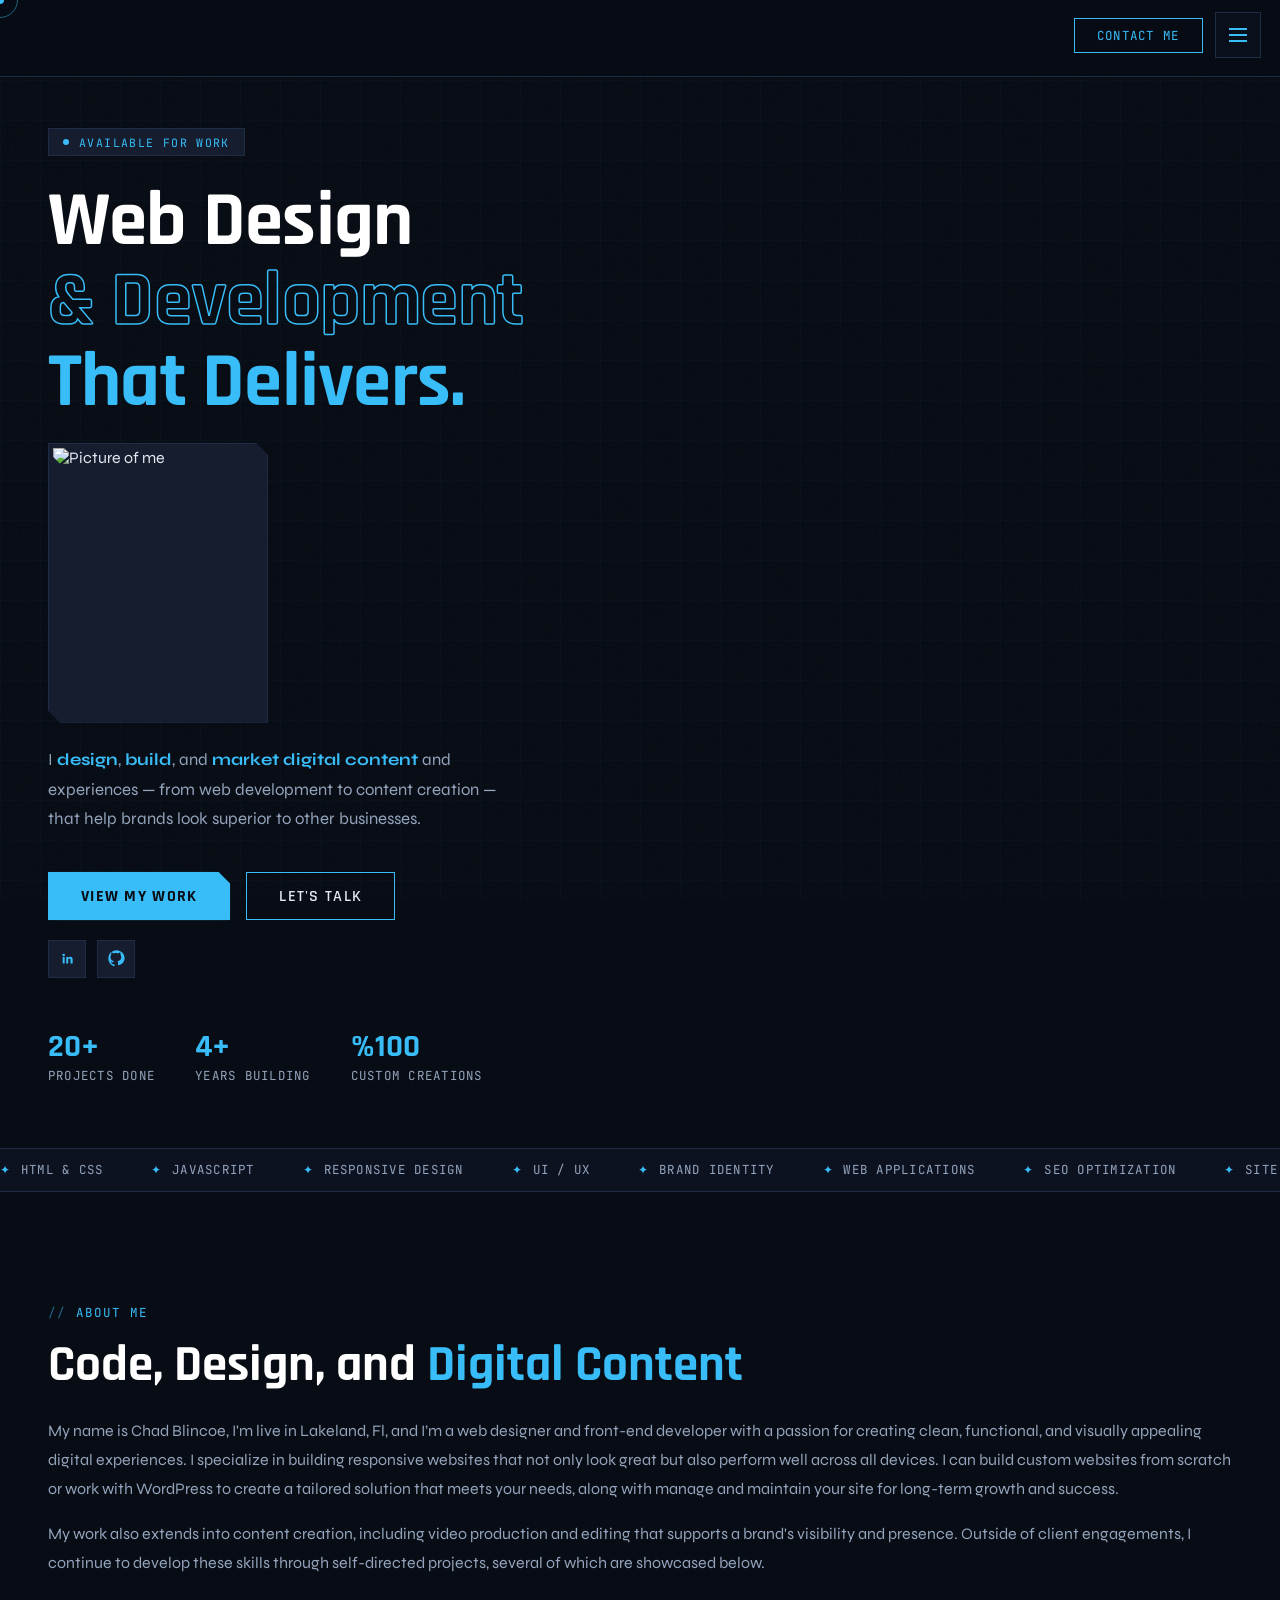
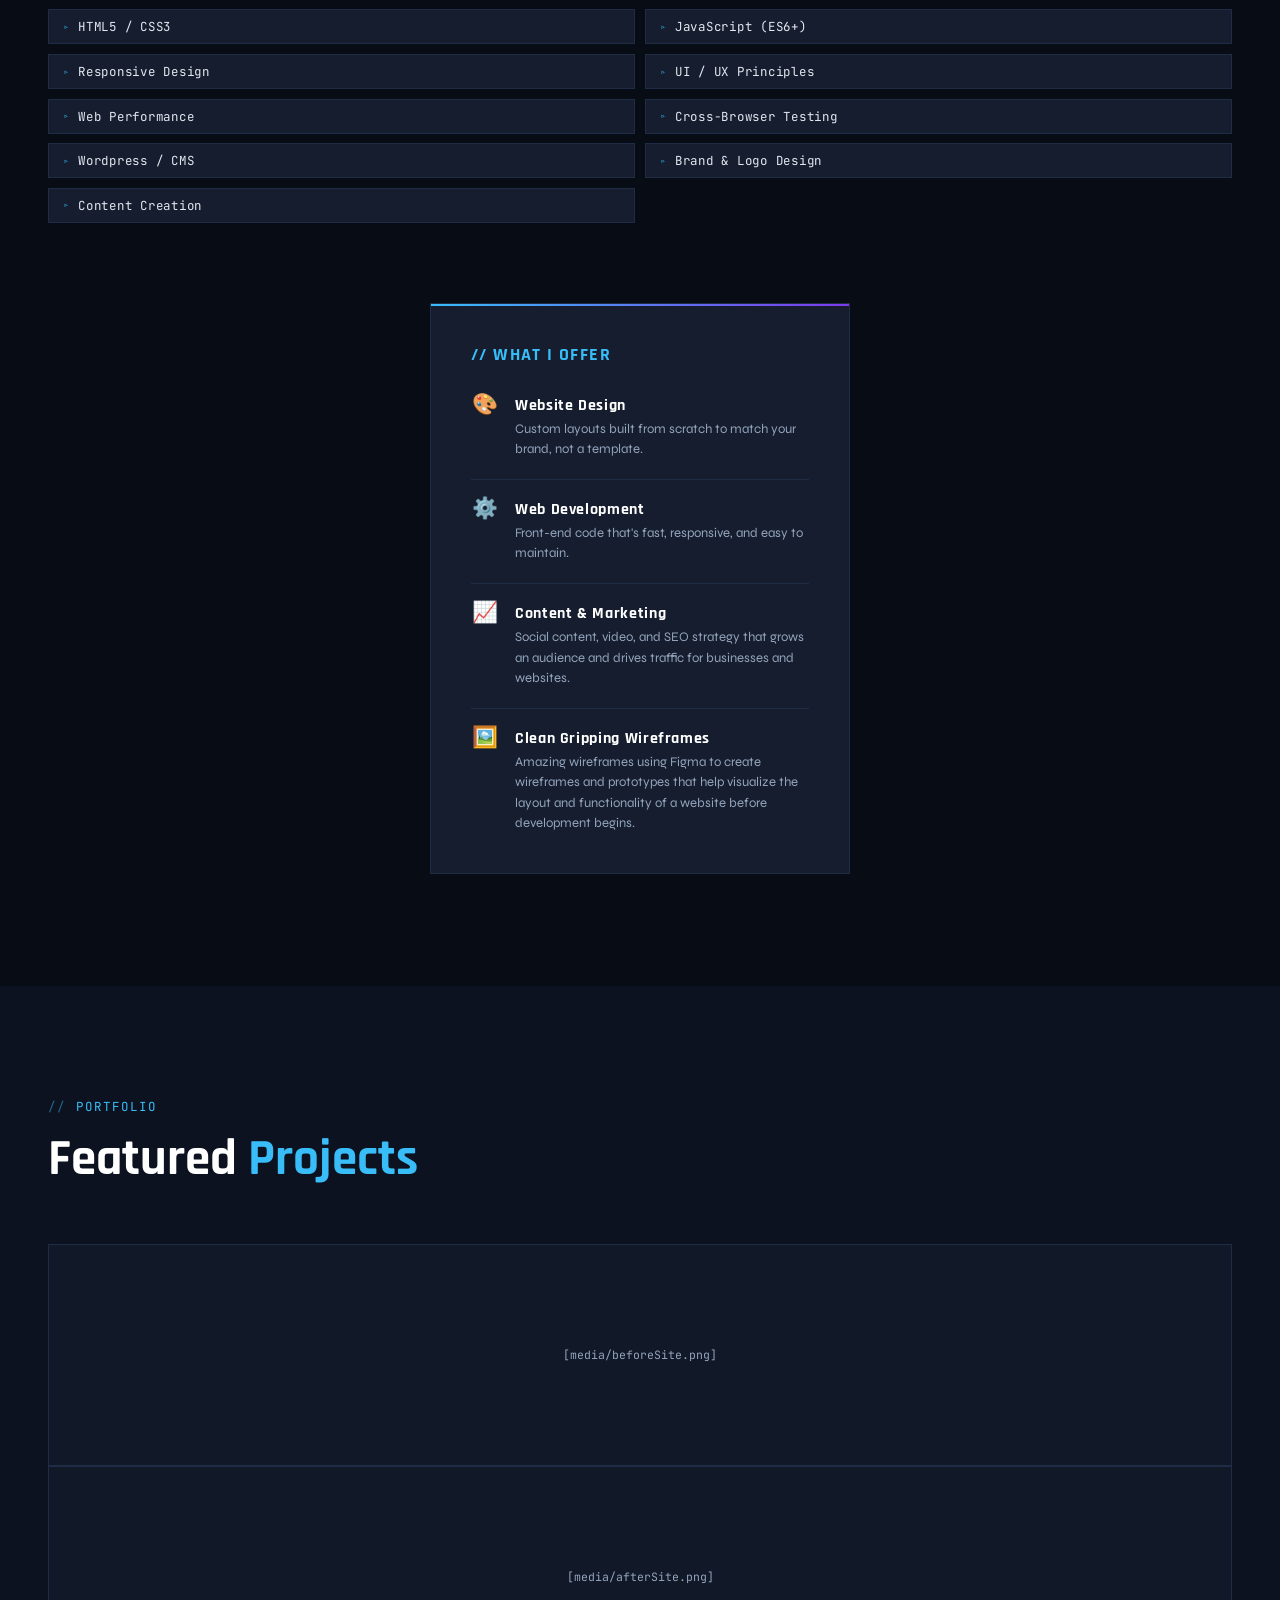
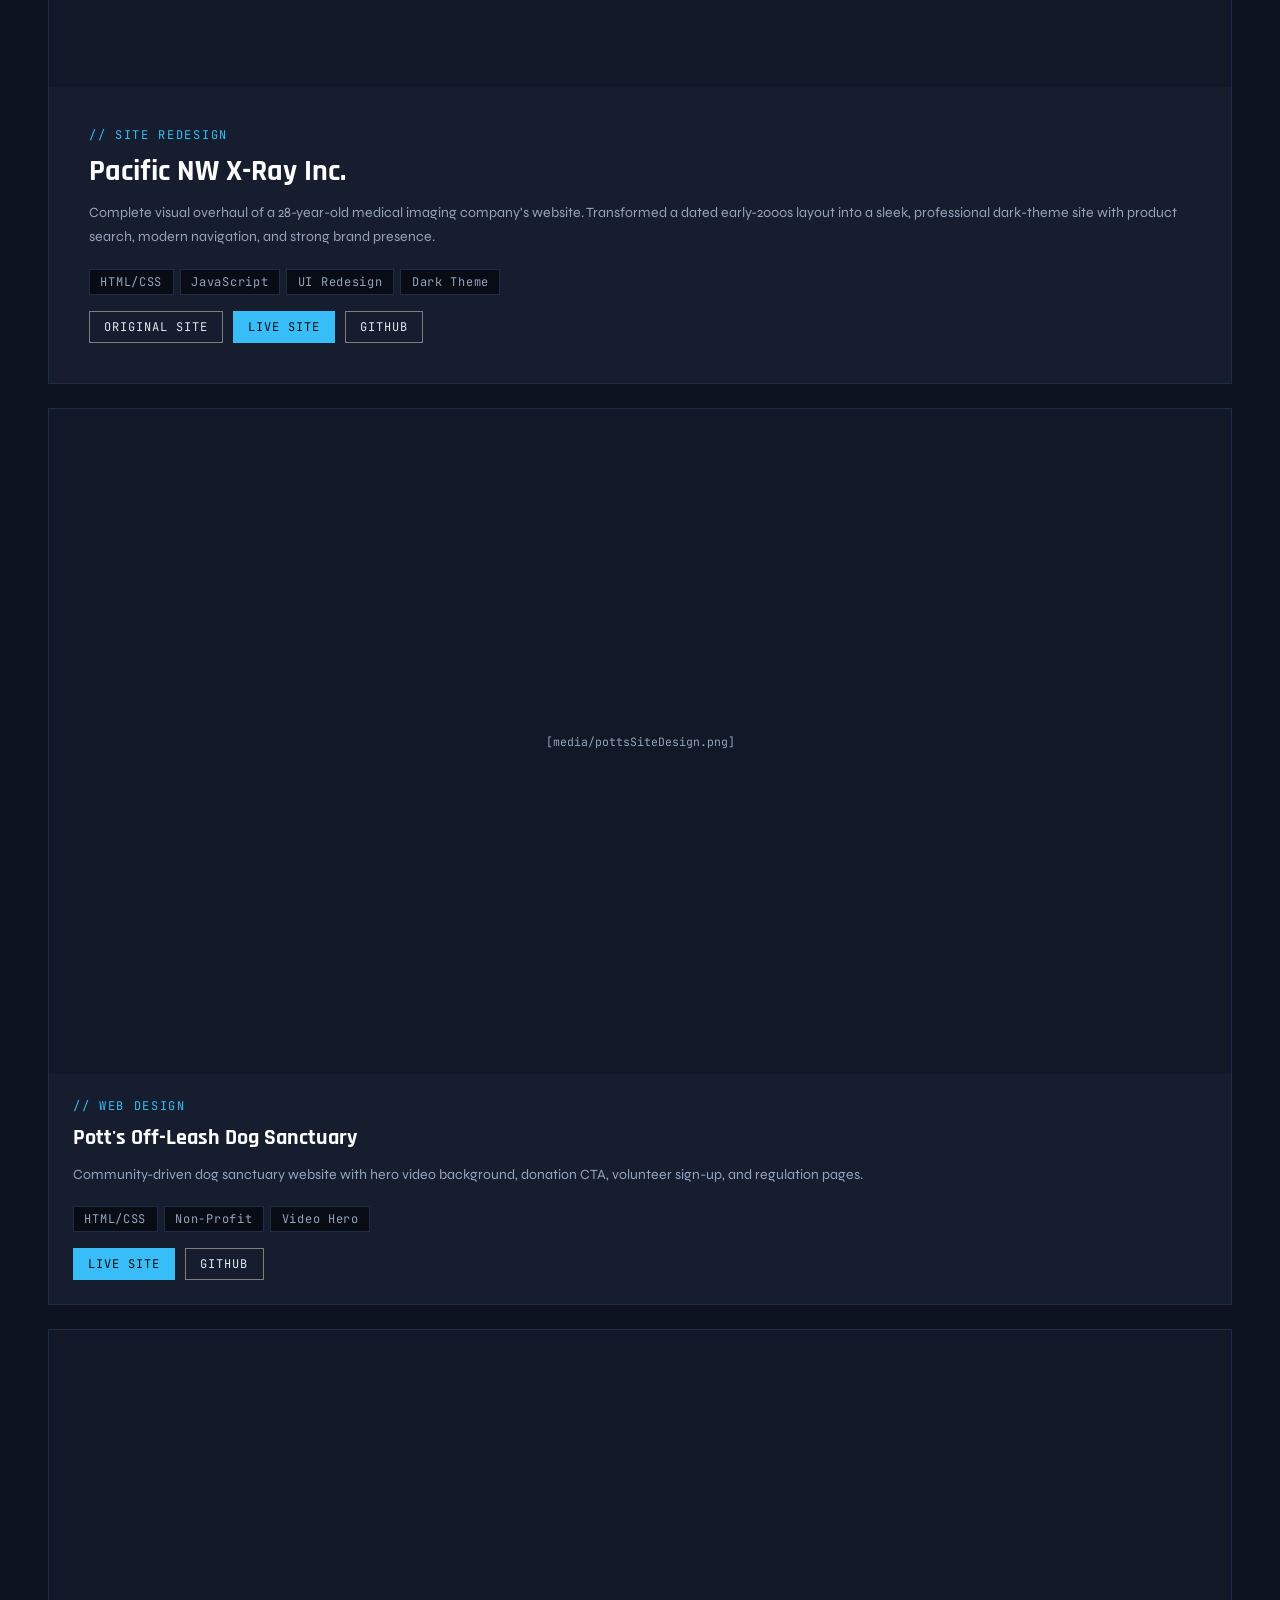
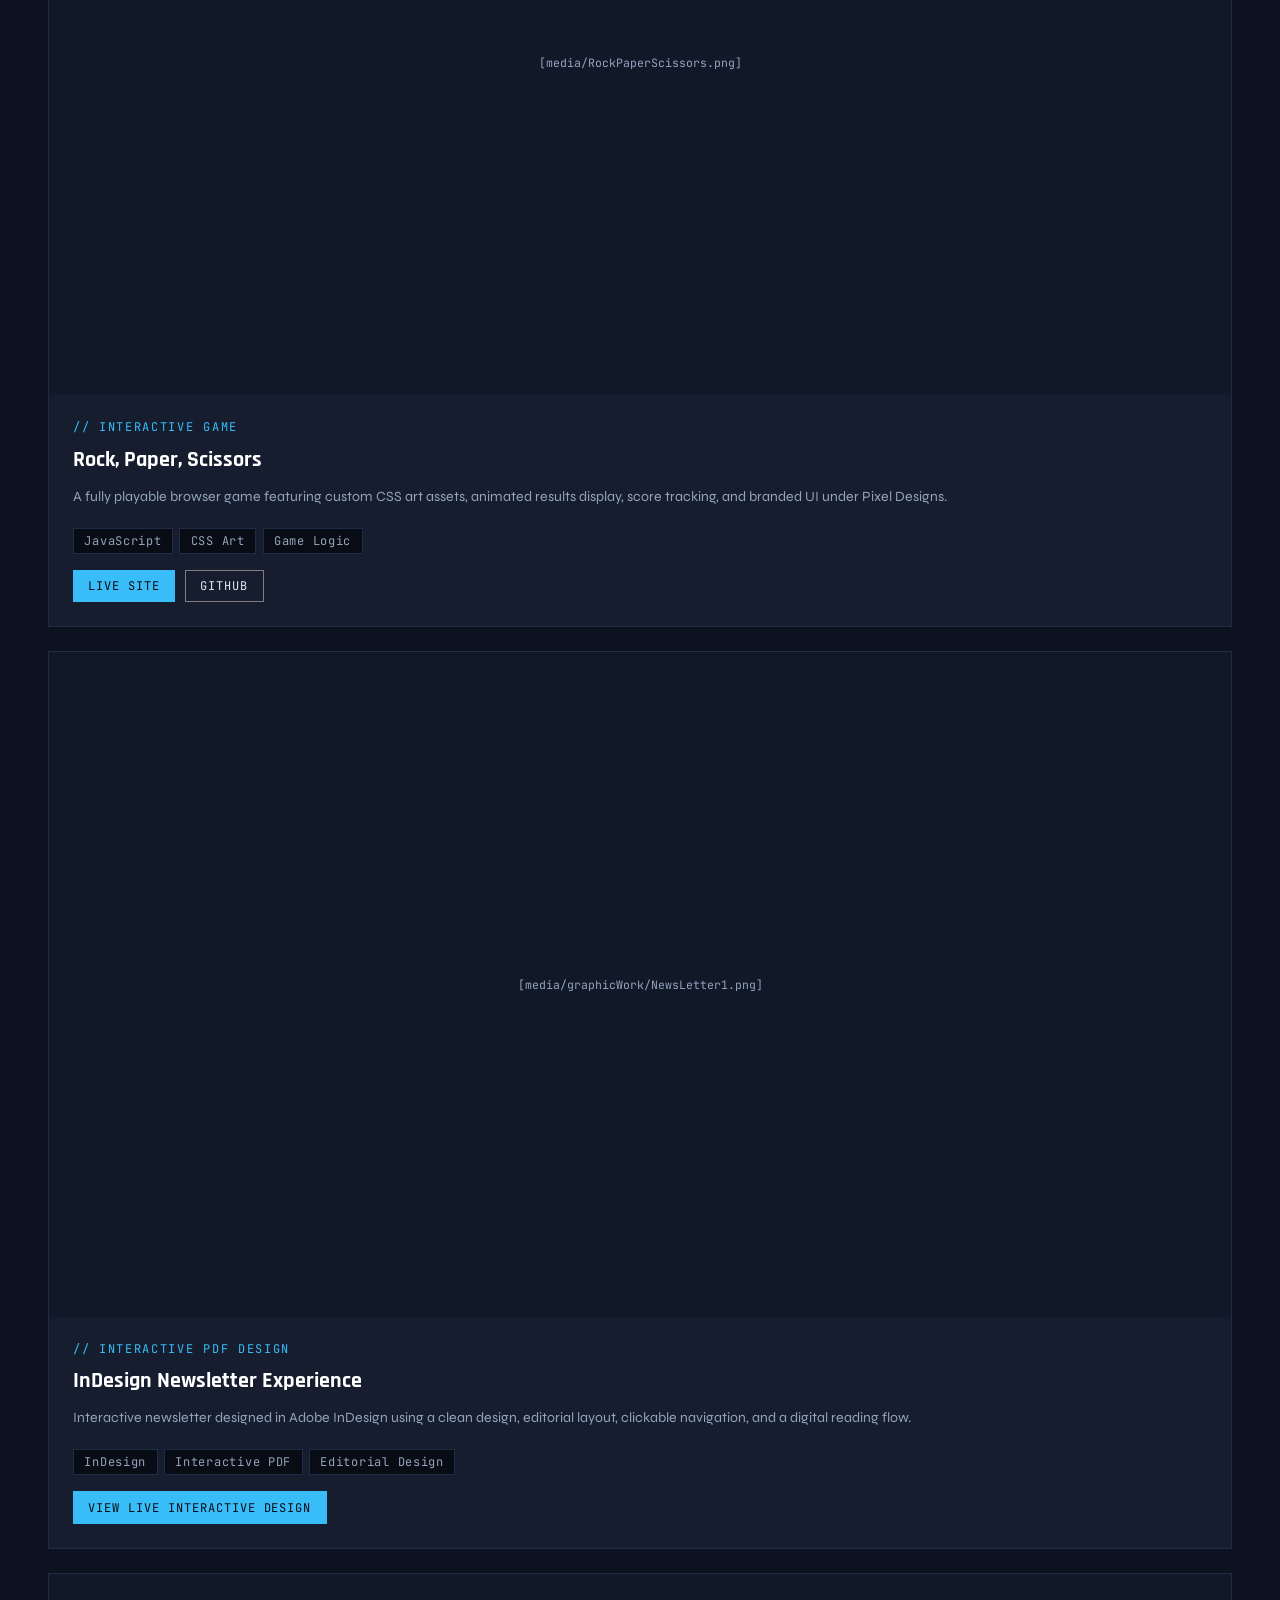
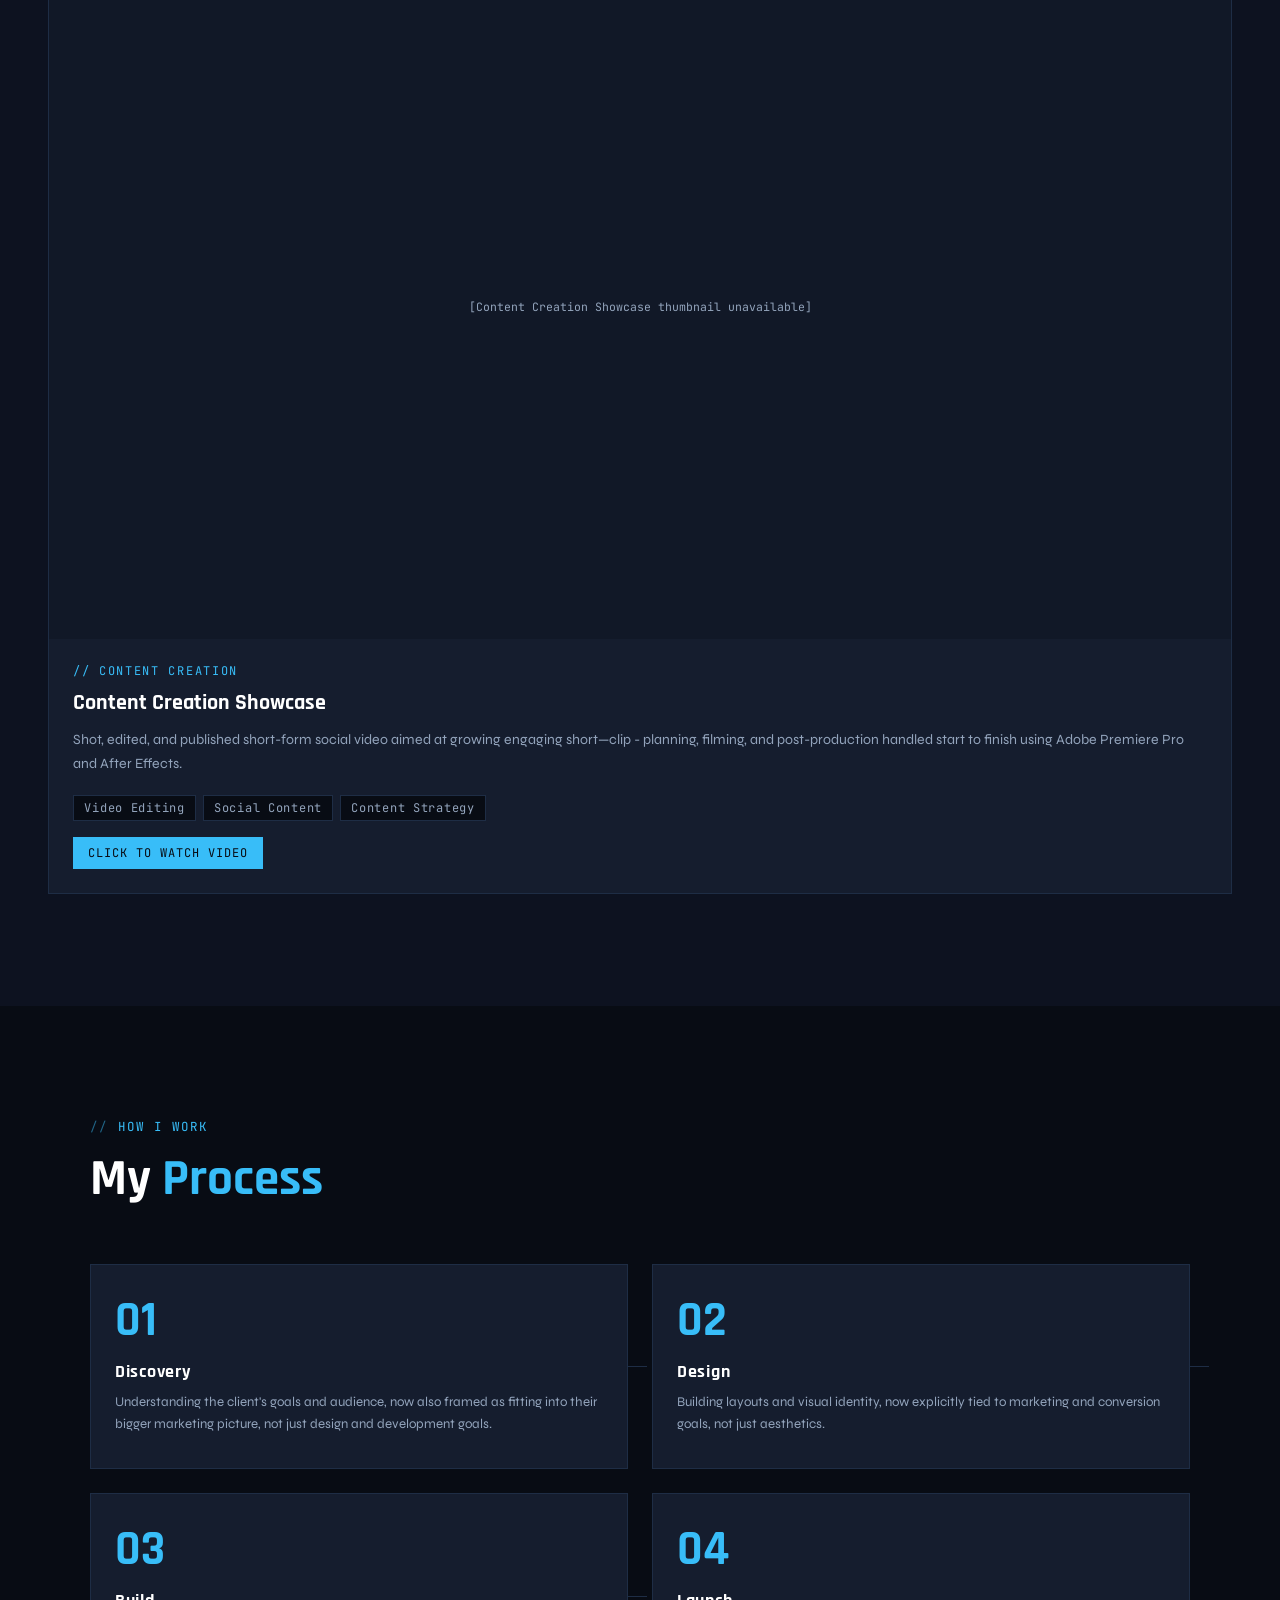
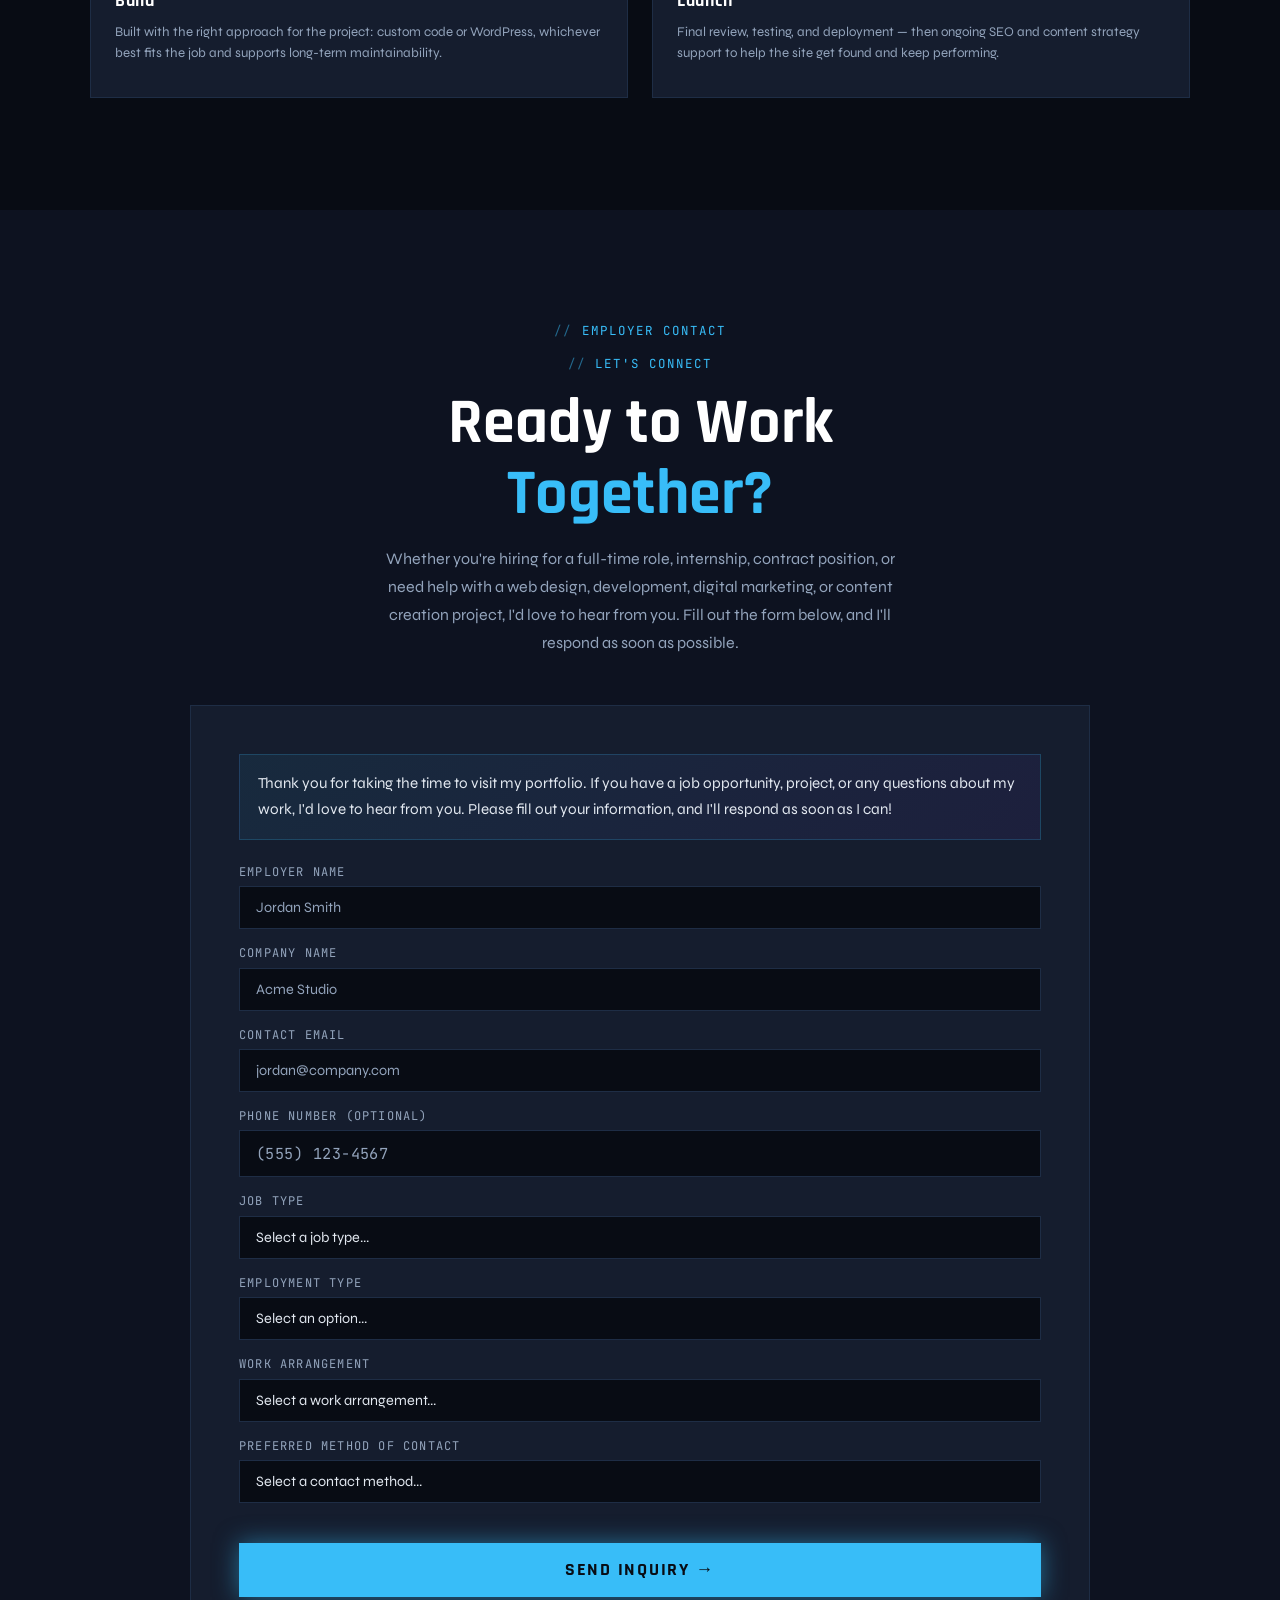
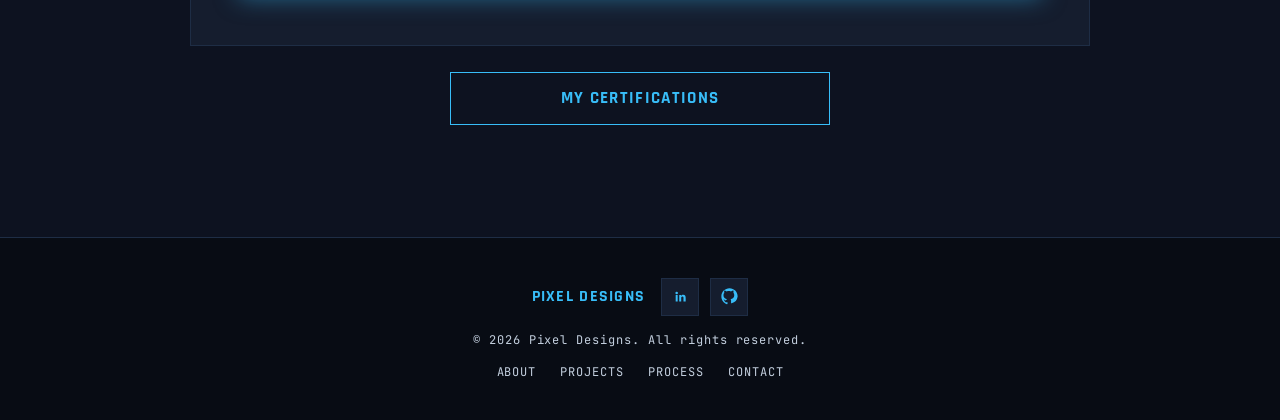
==== index.html @ 9b138a52 "changed text information" ====
<!doctype html>
<html lang="en">
  <head>
    <meta charset="UTF-8" />
    <meta name="viewport" content="width=device-width, initial-scale=1.0" />
    <title>Pixel Designs | Web Design & Development</title>
    <link
      href="https://fonts.googleapis.com/css2?family=Rajdhani:wght@400;500;600;700&family=Syne:wght@400;500;700;800&family=JetBrains+Mono:wght@400;500&display=swap"
      rel="stylesheet"
    />
    <link rel="stylesheet" href="styles.css" />
    <!-- google tag for SEO audit -->
    <meta name="google-site-verification" content="ba_3nmL2tRjzLBbi5dWls2NfCMvaRuPB7ywhocRbTwU" />
  </head>
  <body>
    <!-- Cursor -->
    <div class="cursor" id="cursor">
      <div class="cursor-dot" id="cursorDot"></div>
      <div class="cursor-ring" id="cursorRing"></div>
    </div>

    <!-- Background grid -->
    <div class="grid-bg"></div>

    <!-- ─── NAV ─────────────────────────────────────── -->
    <nav>
      <a href="#hero" class="nav-logo">
        <!-- Replace with your actual logo: <img src="myLogo.png" alt="Pixel Designs"> -->
        <img
          src="media/myLogo.png"
          alt="Pixel Designs Logo"
          onerror="this.style.display = 'none'"
        />
        <span class="nav-logo-text">Pixel Designs</span>
      </a>
     <ul class="nav-links">
  <li><a href="#about">About</a></li>
  <li><a href="#projects">Projects</a></li>
  <li><a href="#process">Process</a></li>
  <li><a href="certifications.html">Certifications</a></li>
  <li><a href="#contact">Contact</a></li>
</ul>
      <div class="nav-actions">
        <a href="#contact" class="nav-cta">Contact Me</a>
        <button
          type="button"
          class="nav-toggle"
          id="navToggle"
          aria-expanded="false"
          aria-controls="mobileNavMenu"
          aria-label="Open navigation menu"
        >
          <span></span>
          <span></span>
          <span></span>
        </button>
      </div>
      <div class="mobile-nav-menu" id="mobileNavMenu">
  <a href="#about">About</a>
  <a href="#projects">Projects</a>
  <a href="#process">Process</a>
  <a href="certifications.html">Certifications</a>
  <a href="#contact">Contact</a>
</div>
    </nav>

    <!-- ─── HERO ─────────────────────────────────────── -->
    <section id="hero">
      <div class="hero-inner">
        <div class="hero-content">
          <div class="hero-badge">Available For Work</div>
          <h1 class="hero-title">
            <span class="line1">Web Design</span>
            <span class="line2">&amp; Development</span>
            <span class="line3">That Delivers.</span>
          </h1>
          <div class="hero-mobile-portrait" aria-hidden="true">
            <div class="hero-mobile-portrait-frame">
              <img src="media/ChadSelfie.png" alt="Picture of me" />
            </div>
          </div>
          <p class="hero-sub">
            I <span class="hero-sub-accent hero-sub-accent--1">design</span>,
            <span class="hero-sub-accent hero-sub-accent--2">build</span>, and
            <span class="hero-sub-accent hero-sub-accent--3">market digital content</span>
            and experiences — from web development to content creation — that
            help brands look superior to other businesses.
          </p>
          <div class="hero-actions">
            <a href="#projects" class="btn-primary">View My Work</a>
            <a href="#contact" class="btn-ghost">Let's Talk</a>
          </div>
          <div class="hero-socials">
            <a
              class="hero-social"
              href="https://www.linkedin.com/in/chad-blincoe-42b2b1338/"
              target="_blank"
              rel="noopener noreferrer"
              aria-label="LinkedIn"
              title="LinkedIn"
            >
              <svg viewBox="0 0 24 24" aria-hidden="true">
                <path
                  d="M6.6 8.9a1.8 1.8 0 1 1 0-3.6 1.8 1.8 0 0 1 0 3.6zM8 19H5.2V10H8v9zM19 19h-2.8v-4.6c0-1.1 0-2.4-1.5-2.4s-1.7 1.1-1.7 2.3V19h-2.8V10h2.7v1.2h.1c.4-.7 1.3-1.5 2.8-1.5 3 0 3.5 2 3.5 4.5V19z"
                />
              </svg>
            </a>
            <a
              class="hero-social"
              href="https://github.com/Blincoechad"
              target="_blank"
              rel="noopener noreferrer"
              aria-label="GitHub"
              title="GitHub"
            >
              <svg viewBox="0 0 24 24" aria-hidden="true">
                <path
                  d="M12 .5C5.6.5.5 5.6.5 12c0 5.1 3.3 9.4 7.9 10.9.6.1.8-.3.8-.6v-2.2c-3.2.7-3.9-1.4-3.9-1.4-.5-1.3-1.2-1.7-1.2-1.7-1-.7.1-.7.1-.7 1.1.1 1.7 1.2 1.7 1.2 1 .1 1.7-.7 2.1-1.3.1-.2.4-.5.7-.6-2.5-.3-5.2-1.3-5.2-5.7 0-1.3.4-2.3 1.2-3.2-.1-.3-.5-1.5.1-3.1 0 0 1-.3 3.3 1.2 1-.3 2-.4 3-.4s2 .1 3 .4c2.3-1.5 3.3-1.2 3.3-1.2.6 1.6.2 2.8.1 3.1.7.9 1.2 2 1.2 3.2 0 4.4-2.7 5.4-5.3 5.7.4.4.8 1.1.8 2.2v3.2c0 .3.2.7.8.6A11.5 11.5 0 0 0 23.5 12C23.5 5.6 18.4.5 12 .5z"
                />
              </svg>
            </a>
          </div>
          <div class="hero-stats">
            <div class="stat">
              <div class="stat-num">20+</div>
              <div class="stat-label">Projects Done</div> 
            </div>
            <div class="stat">
              <div class="stat-num">4+</div>
              <div class="stat-label">Years Building</div>
            </div>
            <div class="stat">
              <div class="stat-num">%100</div>
              <div class="stat-label">Custom Creations</div>
            </div>
          </div>
        </div>

        <div class="hero-visual">
          <div class="hero-visual-frame">
            <div class="corner-tl"></div>
            <div class="corner-br"></div>
            <div class="hero-photo-wrap">
              <div class="hero-photo-inner">
                
                <img
                  src="media/ChadSelfie.png"
                  alt="Chad - Pixel Designs"
                  onerror="
                    this.style.display = 'none';
                    this.nextElementSibling.style.display = 'flex';
                  "
                />
                <div class="photo-placeholder">
                  <svg
                    width="48"
                    height="48"
                    viewBox="0 0 24 24"
                    fill="none"
                    stroke="currentColor"
                    stroke-width="1"
                  >
                    <circle cx="12" cy="8" r="4" />
                    <path d="M4 20c0-4 3.6-7 8-7s8 3 8 7" />
                  </svg>
                  <span>[ ChadSelfie.png ]</span>
                </div>
              </div>
            </div>
            <div class="hero-tag t1">// Web Developer</div>
            <div class="hero-tag t2">// UI / UX Design</div>
            <div class="hero-logo-badge">
              <img
                src="media/myLogo.png"
                alt=""
                onerror="this.style.display = 'none'"
              />
              <span>Pixel Designs</span>
            </div>
          </div>
        </div>
      </div>
    </section>

    <!-- ─── TICKER ───────────────────────────────────── -->
    <div class="ticker">
      <div class="ticker-track">
        <!-- Doubled for seamless loop -->
        <div class="ticker-item">
          <span>✦</span>
          HTML &amp; CSS
        </div>
        <div class="ticker-item">
          <span>✦</span>
          JavaScript
        </div>
        <div class="ticker-item">
          <span>✦</span>
          Responsive Design
        </div>
        <div class="ticker-item">
          <span>✦</span>
          UI / UX
        </div>
        <div class="ticker-item">
          <span>✦</span>
          Brand Identity
        </div>
        <div class="ticker-item">
          <span>✦</span>
          Web Applications
        </div>
        <div class="ticker-item">
          <span>✦</span>
          SEO Optimization
        </div>
        <div class="ticker-item">
          <span>✦</span>
          Site Redesigns
        </div>
        <div class="ticker-item">
          <span>✦</span>
          Content Creation  
        </div>
    
        <!-- repeat -->
        <div class="ticker-item">
          <span>✦</span>
          HTML &amp; CSS
        </div>
        <div class="ticker-item">
          <span>✦</span>
          JavaScript
        </div>
        <div class="ticker-item">
          <span>✦</span>
          Responsive Design
        </div>
        <div class="ticker-item">
          <span>✦</span>
          UI / UX
        </div>
        <div class="ticker-item">
          <span>✦</span>
          Brand Identity
        </div>
        <div class="ticker-item">
          <span>✦</span>
          Web Applications
        </div>
        <div class="ticker-item">
          <span>✦</span>
          SEO Optimization
        </div>
        <div class="ticker-item">
          <span>✦</span>
          Site Redesigns
        </div>
        <div class="ticker-item">
          <span>✦</span>
          Content Creation
      </div>
     </div>
    </div>

    <!-- ─── ABOUT ─────────────────────────────────────── -->
    <section id="about">
      <div class="about-inner">
        <div class="reveal">
          <div class="about-label">About Me</div>
          <h2 class="section-title">
            Code, Design, and
            <em class="hero-sub-accent">Digital Content</em>
          </h2>
          <p class="about-text">
          My name is Chad Blincoe, I'm live in Lakeland, Fl, and I’m a web designer and front-end developer with a passion for creating clean, functional, and visually appealing digital experiences. I specialize in building responsive websites that not only look great but also perform well across all devices. I can build custom websites from scratch or work with WordPress to create a tailored solution that meets your needs, along with manage and maintain your site for long-term growth and success. 
          </p>
          <p class="about-text">
            My work also extends into content creation, including video production and editing that supports a brand's visibility and presence. Outside of client engagements, I continue to develop these skills through self-directed projects, several of which are showcased below.
          </p>
       <div class="skills-grid">
  <div class="skill-chip">HTML5 / CSS3</div>
  <div class="skill-chip">JavaScript (ES6+)</div>
  <div class="skill-chip">Responsive Design</div>
  <div class="skill-chip">UI / UX Principles</div>
  <div class="skill-chip">Web Performance</div>
  <div class="skill-chip">Cross-Browser Testing</div>
  <div class="skill-chip">Wordpress / CMS</div>
  <div class="skill-chip">Brand & Logo Design</div>
  <div class="skill-chip">Content Creation</div>
</div>
        </div>

        <div class="about-img-area reveal">
          <div class="about-card">
            <div class="about-card-title">// What I Offer</div>
            <div class="about-services">
              <div class="service-row">
                <div class="service-icon">🎨</div>
                <div>
                  <div class="service-name">Website Design</div>
                  <div class="service-desc">
                    Custom layouts built from scratch to match your brand, not a template.
                  </div>
                </div>
              </div>
              <div class="service-row">
                <div class="service-icon">⚙️</div>
                <div>
                  <div class="service-name">Web Development</div>
                  <div class="service-desc">
                    Front-end code that's fast, responsive, and easy to maintain.
                  </div>
                </div>
              </div>
              <div class="service-row">
                <div class="service-icon">📈</div>
                <div>
                  <div class="service-name">Content & Marketing</div>
                  <div class="service-desc">
                    Social content, video, and SEO strategy that grows
                    an audience and drives traffic for businesses and websites.
                  </div>
                </div>
              </div>
              <div class="service-row">
                <div class="service-icon">🖼️</div>
                <div>
                  <div class="service-name">Clean Gripping Wireframes </div>
                  <div class="service-desc">
                    Amazing wireframes using Figma to create wireframes and prototypes that help visualize the layout 
                    and functionality of a website before development begins.
                  </div>
                </div>
              </div>
            </div>
          </div>
        </div>
      </div>
    </section>

    <!-- ─── PROJECTS ─────────────────────────────────── -->
    <section id="projects">
      <div class="projects-inner">
        <div class="section-header reveal">
          <div class="about-label">Portfolio</div>
          <h2 class="section-title">
            Featured
            <em>Projects</em>
          </h2>
        </div>

        <div class="projects-grid">
          <!-- Featured: Pacific NW X-Ray Redesign -->
          <div class="project-card featured reveal">
            <div class="project-img ba-strip">
              <div class="ba-pane">
                <div class="ba-label before">Before</div>
                <img
                  src="media/beforeSite.png"
                  alt="Pacific NW X-Ray - Before"
                  onerror="
                    this.parentElement.innerHTML =
                      '<div class=\'project-img-placeholder\'>[media/beforeSite.png]</div>'
                  "
                />
              </div>
              <div class="ba-pane">
                <div class="ba-label after">After</div>
                <img
                  src="media/afterSite.png"
                  alt="Pacific NW X-Ray - After"
                  onerror="
                    this.parentElement.innerHTML =
                      '<div class=\'project-img-placeholder\'>[media/afterSite.png]</div>'
                  "
                />
              </div>
            </div>
            <div class="project-body">
              <div class="project-type">// Site Redesign</div>
              <div class="project-title">Pacific NW X-Ray Inc.</div>
              <p class="project-desc">
                Complete visual overhaul of a 28-year-old medical imaging
                company's website. Transformed a dated early-2000s layout into a
                sleek, professional dark-theme site with product search, modern
                navigation, and strong brand presence.
              </p>
              <div class="project-tags">
                <div class="tag">HTML/CSS</div>
                <div class="tag">JavaScript</div>
                <div class="tag">UI Redesign</div>
                <div class="tag">Dark Theme</div>
              </div>
              <div class="project-links">
                <a
                  class="project-link project-link-code"
                  href="https://www.pnwx.com"
                  target="_blank"
                  rel="noopener noreferrer"
                >
                  Original Site
                </a>
                <a
                  class="project-link project-link-live"
                  href="https://blincoechad.github.io/SiteRebuild/"
                  target="_blank"
                  rel="noopener noreferrer"
                >
                  Live Site
                </a>
                <a
                  class="project-link project-link-code"
                  href="https://github.com/Blincoechad/SiteRebuild"
                  target="_blank"
                  rel="noopener noreferrer"
                >
                  GitHub
                </a>
              </div>
            </div>
            <div class="project-arrow">↗</div>
          </div>

          <!-- Pott's Dog Sanctuary -->
          <div class="project-card reveal">
            <div class="project-img">
              <img
                src="media/pottsSiteDesign.png"
                alt="Pott's Dog Sanctuary"
                onerror="
                  this.parentElement.innerHTML =
                    '<div class=\'project-img-placeholder\'>[media/pottsSiteDesign.png]</div>'
                "
              />
              <div class="project-overlay"></div>
            </div>
            <div class="project-body">
              <div class="project-type">// Web Design</div>
              <div class="project-title">Pott's Off-Leash Dog Sanctuary</div>
              <p class="project-desc">
                Community-driven dog sanctuary website with hero video
                background, donation CTA, volunteer sign-up, and regulation
                pages.
              </p>
              <div class="project-tags">
                <div class="tag">HTML/CSS</div>
                <div class="tag">Non-Profit</div>
                <div class="tag">Video Hero</div>
              </div>
              <div class="project-links">
                <a
                  class="project-link project-link-live"
                  href="https://blincoechad.github.io/PottsDogWebsite/"
                  target="_blank"
                  rel="noopener noreferrer"
                >
                  Live Site
                </a>
                <a
                  class="project-link project-link-code"
                  href="https://github.com/Blincoechad/PottsDogWebsite"
                  target="_blank"
                  rel="noopener noreferrer"
                >
                  GitHub
                </a>
              </div>
            </div>
            <div class="project-arrow">↗</div>
          </div>

          <!-- IEEE Community Resource Hub -->
          <!-- <div class="project-card reveal"> 
            <div class="project-img">
              <img
                src="media/AndysSite1.png"
                alt="IEEE Community Resource Hub homepage preview"
                onerror="
                  this.parentElement.innerHTML =
                    '<div class=\'project-img-placeholder\'>Preview Coming Soon</div>'
                "
              />
              <div hidden>
                <img src="media/AndysSite1.png" alt="IEEE Community Resource Hub homepage hero section" />
                <img src="media/AndysSite2.png" alt="IEEE Community Resource Hub content and resource layout" />
                <img src="media/AndysSite3.png" alt="IEEE Community Resource Hub additional site preview" />
              </div>
              <div class="project-overlay"></div>
            </div>
            <div class="project-body">
              <div class="project-type">// CLIENT WEBSITE - IN PROGRESS</div>
              <div class="project-title">IEEE Community Resource Hub</div>
              <p class="project-desc">
                An in-progress collaboration with an educator and IEEE leader to build a multi-page hub serving two audiences: students looking for club events, rosters, and collaboration resources across three partner schools, and professional visitors reviewing the client's career background, consulting work, and recommendations.
              </p>
              <div class="project-tags">
                <div class="tag">HTML/CSS</div>
                <div class="tag">JavaScript</div>
                <div class="tag">Responsive Design</div>
                <div class="tag">Multi-Page Architecture</div>
                <div class="tag">Content Organization</div>
              </div>
              <div class="project-links">
                <a
                  class="project-link project-link-live"
                  href="https://seelys-site-build.vercel.app"
                  target="_blank"
                  rel="noopener noreferrer"
                >
                  Live Site
                </a>
               
                <a
                  class="project-link project-link-code"
                  href="https://github.com/Blincoechad/SeelysSiteBuild"
                  target="_blank"
                  rel="noopener noreferrer"
                >
                  GitHub
                </a>
              </div>
            </div>
            <div class="project-arrow">↗</div>
          </div>

          <-- Rock Paper Scissors -->
          <div class="project-card reveal">
            <div class="project-img">
              <img
                src="media/RockPaperScissors.png"
                alt="Rock Paper Scissors Game"
                onerror="
                  this.parentElement.innerHTML =
                    '<div class=\'project-img-placeholder\'>[media/RockPaperScissors.png]</div>'
                "
              />
              <div class="project-overlay"></div>
            </div>
            <div class="project-body">
              <div class="project-type">// Interactive Game</div>
              <div class="project-title">Rock, Paper, Scissors</div>
              <p class="project-desc">
                A fully playable browser game featuring custom CSS art assets,
                animated results display, score tracking, and branded UI under
                Pixel Designs.
              </p>
              <div class="project-tags">
                <div class="tag">JavaScript</div>
                <div class="tag">CSS Art</div>
                <div class="tag">Game Logic</div>
              </div>
              <div class="project-links">
                <a
                  class="project-link project-link-live"
                  href="https://blincoechad.github.io/MyPrograms/rockPaperScissors/"
                  target="_blank"
                  rel="noopener noreferrer"
                >
                  Live Site
                </a>
                <a
                  class="project-link project-link-code"
                  href="https://github.com/Blincoechad/MyPrograms/tree/main/rockPaperScissors"
                  target="_blank"
                  rel="noopener noreferrer"
                >
                  GitHub
                </a>
              </div>
            </div>
            <div class="project-arrow">↗</div>
          </div> 

          <!-- Interactive PDF Newsletter -->
          <div class="project-card reveal">
            <div class="project-img">
              <img
                src="media/graphicWork/NewsLetter1.png"
                alt="Interactive PDF newsletter layout"
                onerror="
                  this.parentElement.innerHTML =
                    '<div class=\'project-img-placeholder\'>[media/graphicWork/NewsLetter1.png]</div>'
                "
              />
              <div hidden>
                <img src="media/graphicWork/NewsLetter1.png" alt="Newsletter page 1" />
                <img src="media/graphicWork/NewsLetter2.png" alt="Newsletter page 2" />
                <img src="media/graphicWork/NewsLetter3.png" alt="Newsletter page 3" />
                <img src="media/graphicWork/NewsLetter4.png" alt="Newsletter page 4" />
                <img src="media/graphicWork/NewsLetter5.png" alt="Newsletter page 5" />
                <img src="media/graphicWork/NewsLetter6.png" alt="Newsletter page 6" />
              </div>
              <div class="project-overlay"></div>
            </div>
            <div class="project-body">
              <div class="project-type">// Interactive PDF Design</div>
              <div class="project-title">InDesign Newsletter Experience</div>
              <p class="project-desc">
                Interactive newsletter designed in Adobe InDesign using a clean design, editorial layout, clickable navigation, and a digital
                reading flow. 
              </p>
              <div class="project-tags">
                <div class="tag">InDesign</div>
                <div class="tag">Interactive PDF</div>
                <div class="tag">Editorial Design</div>
              </div>
              <div class="project-links">
                <a
                  class="project-link project-link-live"
                  href="https://indd.adobe.com/view/d4904f1c-a24c-4510-95b4-b731d081a69c"
                  target="_blank"
                  rel="noopener noreferrer"
                >
                  View Live Interactive Design
                </a>
              </div>
            </div>
            <div class="project-arrow">↗</div>
          </div>

          <!-- Content Creation -->
          <div
            class="project-card reveal"
            data-external-url="https://youtu.be/D2bIeFhx-cs"
          >
            <div class="project-img project-video-wrap">
              <img
                src="https://img.youtube.com/vi/D2bIeFhx-cs/hqdefault.jpg"
                alt="Content Creation Showcase video thumbnail"
                onerror="
                  this.parentElement.innerHTML =
                    '<div class=\'project-img-placeholder\'>[Content Creation Showcase thumbnail unavailable]</div>'
                "
              />
              <div class="project-overlay"></div>
            </div>
            <div class="project-body">
              <div class="project-type">// Content Creation</div>
              <div class="project-title">Content Creation Showcase</div>
              <p class="project-desc">
                Shot, edited, and published short-form social video aimed at growing engaging short—clip - planning, filming, and post-production handled start to finish using Adobe Premiere Pro and After Effects.
              </p>
              <div class="project-tags">
                <div class="tag">Video Editing</div>
                <div class="tag">Social Content</div>
                <div class="tag">Content Strategy</div>
              </div>
              <div class="project-links">
                <a
                  class="project-link project-link-live"
                  href="https://youtu.be/D2bIeFhx-cs"
                  target="_blank"
                  rel="noopener noreferrer"
                >
                  Click to Watch Video
                </a>
              </div>
            </div>
            <div class="project-arrow">↗</div>
          </div>
        </div>
      </div>
    </section>

    <!-- ─── PROCESS ───────────────────────────────────── -->
    <section id="process">
      <div class="process-inner">
        <div class="section-header reveal">
          <div class="about-label">How I Work</div>
          <h2 class="section-title">
            My
            <em>Process</em>
          </h2>
        </div>
        <div class="process-steps">
          <button
            type="button"
            class="process-step reveal"
            data-title="01 — Discovery"
            data-text="We'll talk about your goals, audience, and vision. I'll ask the right questions to understand exactly what you need — and how the site fits into your bigger marketing picture."
          >
            <div class="step-connector"></div>
            <div class="step-num">01</div>
            <div class="step-title">Discovery</div>
            <div class="step-desc">
              Understanding the client's goals and audience, now also framed as fitting into their bigger marketing picture, not just design and development goals.
            </div>
          </button>
          <button
            type="button"
            class="process-step reveal"
            data-title="02 — Design"
            data-text="I craft layouts, color palettes, and typography that fit your brand and make a strong first impression, with an eye toward how the design supports your marketing and conversion goals."
          >
            <div class="step-connector"></div>
            <div class="step-num">02</div>
            <div class="step-title">Design</div>
            <div class="step-desc">
              Building layouts and visual identity, now explicitly tied to marketing and conversion goals, not just aesthetics.
            </div>
          </button>
          <button
            type="button"
            class="process-step reveal"
            data-title="03 — Build"
            data-text="
  I build using the right tool for the job — custom code or WordPress — whichever gets you a clean, easy-to-maintain site without unnecessary bloat."
          >
            <div class="step-connector"></div>
            <div class="step-num">03</div>
            <div class="step-title">Build</div>
            <div class="step-desc">
            Built with the right approach for the project: custom code or WordPress, whichever best fits the job and supports long-term maintainability.
            </div>
          </button>
          <button
            type="button"
            class="process-step reveal"
            data-title="04 — Launch & Grow"
            data-text="Final review, testing across devices, and deployment, plus post-launch SEO and content strategy so marketing has a clear place in the process."
            
          >
            <div class="step-num">04</div>
            <div class="step-title">Launch</div>
            <div class="step-desc">
              Final review, testing, and deployment — then ongoing SEO and content strategy support to help the site get found and keep performing.
            </div>
          </button>
        </div>
      </div>
    </section>

    <div class="process-modal" id="processModal" aria-hidden="true">
      <div class="process-modal__backdrop" data-close-modal></div>
      <div class="process-modal__dialog" role="dialog" aria-modal="true" aria-labelledby="processModalTitle">
        <button class="process-modal__close" type="button" aria-label="Close modal" data-close-modal>
          ×
        </button>
        <div class="process-modal__eyebrow">My Process</div>
        <h3 class="process-modal__title" id="processModalTitle">Process details</h3>
        <p class="process-modal__text" id="processModalText"></p>
      </div>
    </div>

    <div class="video-modal" id="videoModal" aria-hidden="true">
      <div class="video-modal__backdrop" data-close-video-modal></div>
      <div class="video-modal__dialog" role="dialog" aria-modal="true" aria-label="Project video player">
        <button class="video-modal__close" type="button" aria-label="Close video" data-close-video-modal>
          ×
        </button>
        <video id="videoModalPlayer" class="video-modal__player" controls preload="metadata"></video>
      </div>
    </div>

    <div class="image-modal" id="imageModal" aria-hidden="true">
      <div class="image-modal__backdrop" data-close-image-modal></div>
      <div class="image-modal__dialog" role="dialog" aria-modal="true" aria-label="Project image previews">
        <button class="image-modal__close" type="button" aria-label="Close image preview" data-close-image-modal>
          ×
        </button>
        <div class="image-modal__stage">
          <button class="image-modal__nav image-modal__nav--prev" type="button" aria-label="Previous image">
            ‹
          </button>
          <img id="imageModalPreview" class="image-modal__preview" alt="Project preview" />
          <button class="image-modal__nav image-modal__nav--next" type="button" aria-label="Next image">
            ›
          </button>
        </div>
        <div id="imageModalThumbs" class="image-modal__thumbs" aria-label="Image preview list"></div>
      </div>
    </div>

    <!-- ─── CONTACT ───────────────────────────────────── -->
    <section id="contact">
      <div class="contact-inner">
        <div class="reveal">
          <div class="about-label contact-label-center">Employer Contact</div>
          <div class="about-label contact-label-center">Let's Connect</div>

<h2 class="contact-title">
  <span class="hero-sub-accent hero-sub-accent--1 hero-sub-accent--white">Ready to Work</span>
  <br />
  <em><span class="hero-sub-accent hero-sub-accent--2">Together?</span></em>
</h2>

<p class="contact-sub">
  Whether you're hiring for a full-time role, internship, contract position, or
  need help with a web design, development, digital marketing, or content
  creation project, I'd love to hear from you. Fill out the form below, and
  I'll respond as soon as possible.
</p>
        </div>
        <form
          class="contact-form reveal"
          action="https://formspree.io/f/mpqgwbjv"
          method="POST"
        >
          <input type="hidden" name="_subject" value="New employer inquiry from portfolio site" />
          <div class="form-note">
  Thank you for taking the time to visit my portfolio. If you have a job opportunity, project, or any questions about my work, I'd love to hear from you. Please fill out your information, and I'll respond as soon as I can! 
</div>
          <div class="form-row">
            <div class="form-group">
              <label for="contactName">Employer Name</label>
              <input id="contactName" type="text" name="name" placeholder="Jordan Smith" required />
            </div>
            <div class="form-group">
              <label for="contactCompany">Company Name</label>
              <input id="contactCompany" type="text" name="company" placeholder="Acme Studio" required />
            </div>
          </div>
          <div class="form-row">
            <div class="form-group">
              <label for="contactEmail">Contact Email</label>
              <input id="contactEmail" type="email" name="email" placeholder="jordan@company.com" required />
            </div>
            <div class="form-group">
              <label for="contactPhone">Phone Number (Optional)</label>
              <input id="contactPhone" type="tel" name="phone" placeholder="(555) 123-4567" />
            </div>
          </div>
          <div class="form-row">
            <div class="form-group">
              <label for="jobType">Job Type</label>
              <select id="jobType" name="jobType" required>
                <option value="" disabled selected>Select a job type...</option>
                <option>Website Design</option>
                <option>Website Redesign</option>
                <option>Website Maintenance</option>
                <option>Landing Page Design</option>
                <option>WordPress</option>
                <option>Front-End Development</option>
                <option>SEO</option>
                <option>Digital Marketing</option>
                <option>Social Media Content</option>
                <option>Video Editing</option>
                <option>Graphic Design</option>
                <option>Branding</option>
                <option>Other</option>
              </select>
            </div>
            <div class="form-group">
              <label for="employmentType">Employment Type</label>
              <select id="employmentType" name="employmentType" required>
                <option value="" disabled selected>Select an option...</option>
                <option>Full Time</option>
                <option>Part Time</option>
                <option>Contract</option>
                <option>Other</option>
              </select>
            </div>
          </div>
          <div class="form-row">
            <div class="form-group full">
              <label for="workLocation">Work Arrangement</label>
              <select id="workLocation" name="workLocation" required>
                <option value="" disabled selected>Select a work arrangement...</option>
                <option>Remote</option>
                <option>In Person</option>
                <option>Hybrid</option>
              </select>
            </div>
          </div>
          <div class="form-row">
            <div class="form-group full">
              <label for="contactMessage">Preferred Method of Contact</label>
              <select id="contactMessage" name="message" required>
                <option value="" disabled selected>Select a contact method...</option>
                <option>Email</option>
                <option>Phone</option>
              </select>
            </div>
          </div>
          <button type="submit" class="form-submit">Send Inquiry →</button>
        </form>
        <div class="certifications-cta-wrap reveal">
          <a class="certifications-cta" href="certifications.html">My Certifications</a>
        </div>
        </div>
      </div>
    </section>

    <div class="submit-modal" id="submitModal" aria-hidden="true">
      <div class="submit-modal__backdrop" data-close-submit-modal></div>
      <div class="submit-modal__dialog" role="dialog" aria-modal="true" aria-labelledby="submitModalTitle">
        <button
          class="submit-modal__close"
          type="button"
          aria-label="Close confirmation"
          data-close-submit-modal
        >
          ×
        </button>
        <div class="submit-modal__eyebrow">Message Sent</div>
        <h3 class="submit-modal__title" id="submitModalTitle">Thanks for reaching out.</h3>
        <p class="submit-modal__text">
              ✅  Message Sent! ✅ <br>
          I'll be in touch as soon as possible,
          I look forward to meeting you!
        </p>
        <button class="submit-modal__button" type="button" data-close-submit-modal>
          Close
        </button>
      </div>
    </div>

    <!-- ─── FOOTER ────────────────────────────────────── -->
    <footer>
      <div class="footer-left">
        <div class="footer-logo">
          <img
            src="media/myLogo.png"
            alt=""
            onerror="this.style.display = 'none'"
          />
          <span class="footer-logo-text">Pixel Designs</span>
        </div>
        <div class="footer-socials" aria-label="Footer social links">
          <a
            class="hero-social"
            href="https://www.linkedin.com/in/chad-blincoe-42b2b1338/"
            target="_blank"
            rel="noopener noreferrer"
            aria-label="LinkedIn"
            title="LinkedIn"
          >
            <svg viewBox="0 0 24 24" aria-hidden="true">
              <path
                d="M6.6 8.9a1.8 1.8 0 1 1 0-3.6 1.8 1.8 0 0 1 0 3.6zM8 19H5.2V10H8v9zM19 19h-2.8v-4.6c0-1.1 0-2.4-1.5-2.4s-1.7 1.1-1.7 2.3V19h-2.8V10h2.7v1.2h.1c.4-.7 1.3-1.5 2.8-1.5 3 0 3.5 2 3.5 4.5V19z"
              />
            </svg>
          </a>
          <a
            class="hero-social"
            href="https://github.com/Blincoechad"
            target="_blank"
            rel="noopener noreferrer"
            aria-label="GitHub"
            title="GitHub"
          >
            <svg viewBox="0 0 24 24" aria-hidden="true">
              <path
                d="M12 .5C5.6.5.5 5.6.5 12c0 5.1 3.3 9.4 7.9 10.9.6.1.8-.3.8-.6v-2.2c-3.2.7-3.9-1.4-3.9-1.4-.5-1.3-1.2-1.7-1.2-1.7-1-.7.1-.7.1-.7 1.1.1 1.7 1.2 1.7 1.2 1 .1 1.7-.7 2.1-1.3.1-.2.4-.5.7-.6-2.5-.3-5.2-1.3-5.2-5.7 0-1.3.4-2.3 1.2-3.2-.1-.3-.5-1.5.1-3.1 0 0 1-.3 3.3 1.2 1-.3 2-.4 3-.4s2 .1 3 .4c2.3-1.5 3.3-1.2 3.3-1.2.6 1.6.2 2.8.1 3.1.7.9 1.2 2 1.2 3.2 0 4.4-2.7 5.4-5.3 5.7.4.4.8 1.1.8 2.2v3.2c0 .3.2.7.8.6A11.5 11.5 0 0 0 23.5 12C23.5 5.6 18.4.5 12 .5z"
              />
            </svg>
          </a>
        </div>
      </div>
      <div class="footer-copy">© 2026 Pixel Designs. All rights reserved.</div>
      <div class="footer-links">
        <a href="#about">About</a>
        <a href="#projects">Projects</a>
        <a href="#process">Process</a>
        <a href="#contact">Contact</a>
      </div>
    </footer>

    <button
      id="backToTop"
      class="back-to-top"
      type="button"
      aria-label="Back to top"
      title="Back to top"
    >
      ↑
    </button>
    <span class="back-to-top-text" aria-hidden="true">Back to top</span>

    <script src="script.js"></script>
  </body>
</html>
---- styles.css ----
*,
*::before,
*::after {
  box-sizing: border-box;
  margin: 0;
  padding: 0;
}

:root {
  --bg: #080c14;
  --bg2: #0d1220;
  --bg3: #111827;
  --surface: #151d2e;
  --border: #1e2d45;
  --accent: #38bdf8;
  --accent2: #7c3aed;
  --glow: #38bdf880;
  --text: #e2e8f0;
  --muted: #93a4bc;
  --white: #ffffff;
}

html {
  scroll-behavior: smooth;
}

body {
  font-family: "Syne", sans-serif;
  background: var(--bg);
  color: var(--text);
  overflow-x: hidden;
  cursor: none;
}
body.modal-open {
  overflow: hidden;
}

/* ─── CUSTOM CURSOR ─────────────────────────────── */
.cursor {
  position: fixed;
  top: 0;
  left: 0;
  z-index: 9999;
  pointer-events: none;
}
.cursor-dot {
  width: 8px;
  height: 8px;
  background: var(--accent);
  border-radius: 50%;
  position: absolute;
  transform: translate(-50%, -50%);
  transition: transform 0.1s;
}
.cursor-ring {
  width: 36px;
  height: 36px;
  border: 1.5px solid var(--accent);
  border-radius: 50%;
  position: absolute;
  transform: translate(-50%, -50%);
  transition:
    transform 0.18s ease,
    width 0.2s,
    height 0.2s,
    opacity 0.2s;
  opacity: 0.5;
}
body:has(a:hover, button:hover) .cursor-ring {
  width: 52px;
  height: 52px;
  opacity: 0.8;
}

/* ─── NOISE OVERLAY ─────────────────────────────── */
body::before {
  content: "";
  position: fixed;
  inset: 0;
  z-index: 0;
  background-image: url("data:image/svg+xml,%3Csvg viewBox='0 0 256 256' xmlns='http://www.w3.org/2000/svg'%3E%3Cfilter id='n'%3E%3CfeTurbulence type='fractalNoise' baseFrequency='.9' numOctaves='4' stitchTiles='stitch'/%3E%3C/filter%3E%3Crect width='100%25' height='100%25' filter='url(%23n)' opacity='.04'/%3E%3C/svg%3E");
  pointer-events: none;
  opacity: 0.4;
}

/* ─── GRID PATTERN ──────────────────────────────── */
.grid-bg {
  position: fixed;
  inset: 0;
  z-index: 0;
  pointer-events: none;
  background-image:
    linear-gradient(rgba(56, 189, 248, 0.03) 1px, transparent 1px),
    linear-gradient(90deg, rgba(56, 189, 248, 0.03) 1px, transparent 1px);
  background-size: 40px 40px;
}

/* ─── NAV ───────────────────────────────────────── */
nav {
  position: fixed;
  top: 0;
  left: 0;
  right: 0;
  z-index: 100;
  display: flex;
  align-items: center;
  justify-content: space-between;
  padding: 0.28rem 1.25rem;
  background: rgba(8, 12, 20, 0.85);
  -webkit-backdrop-filter: blur(14px);
  backdrop-filter: blur(14px);
  border-bottom: 1px solid var(--border);
}
.nav-actions {
  display: flex;
  align-items: center;
  gap: 0.85rem;
}
.nav-logo {
  display: flex;
  align-items: center;
  gap: 0.8rem;
  text-decoration: none;
}
.nav-logo img {
  height: 120px;
  width: auto;
}
.nav-logo-text {
  font-family: "Rajdhani", sans-serif;
  font-size: 1.25rem;
  font-weight: 700;
  color: var(--accent);
  letter-spacing: 0.08em;
  text-transform: uppercase;
}
.nav-links {
  display: flex;
  gap: 2.5rem;
  list-style: none;
}
.nav-links a {
  color: var(--muted);
  text-decoration: none;
  font-family: "JetBrains Mono", monospace;
  font-size: 0.78rem;
  letter-spacing: 0.12em;
  text-transform: uppercase;
  transition: color 0.2s;
  position: relative;
}
.nav-links a::after {
  content: "";
  position: absolute;
  bottom: -4px;
  left: 0;
  width: 0;
  height: 1px;
  background: var(--accent);
  transition: width 0.25s;
}
.nav-links a:hover {
  color: var(--accent);
}
.nav-links a:hover::after {
  width: 100%;
}
.nav-cta {
  padding: 0.5rem 1.4rem;
  margin-left: 1.2rem;
  margin-right: 2rem;
  background: transparent;
  border: 1px solid var(--accent);
  color: var(--accent);
  font-family: "JetBrains Mono", monospace;
  font-size: 0.78rem;
  letter-spacing: 0.1em;
  text-transform: uppercase;
  cursor: pointer;
  text-decoration: none;
  animation: navCtaBorderGlow 2.2s ease-in-out infinite;
  transition:
    background 0.2s,
    color 0.2s,
    box-shadow 0.2s;
}
.nav-cta:hover {
  animation: none;
  background: var(--accent);
  color: var(--bg);
  box-shadow: 0 0 18px var(--glow);
}

@keyframes navCtaBorderGlow {
  0%,
  100% {
    box-shadow:
      0 0 0 1px rgba(56, 189, 248, 0.28),
      0 0 10px rgba(56, 189, 248, 0.2);
  }
  50% {
    box-shadow:
      0 0 0 1px rgba(56, 189, 248, 0.58),
      0 0 22px rgba(56, 189, 248, 0.5);
  }
}

.nav-toggle {
  display: none;
  align-items: center;
  justify-content: center;
  flex-direction: column;
  gap: 0.28rem;
  width: 46px;
  height: 46px;
  border: 1px solid var(--border);
  background: rgba(10, 17, 30, 0.92);
  cursor: pointer;
  transition:
    border-color 0.2s ease,
    background 0.2s ease,
    box-shadow 0.2s ease;
}
.nav-toggle span {
  width: 18px;
  height: 2px;
  background: var(--accent);
  transition:
    transform 0.2s ease,
    opacity 0.2s ease;
}
.nav-toggle:hover {
  border-color: var(--accent);
  box-shadow: 0 0 16px rgba(56, 189, 248, 0.18);
}
.nav-toggle.is-open span:nth-child(1) {
  transform: translateY(6px) rotate(45deg);
}
.nav-toggle.is-open span:nth-child(2) {
  opacity: 0;
}
.nav-toggle.is-open span:nth-child(3) {
  transform: translateY(-6px) rotate(-45deg);
}
.mobile-nav-menu {
  display: none;
}

/* ─── SECTIONS ──────────────────────────────────── */
section {
  position: relative;
  z-index: 1;
}

/* ─── HERO ──────────────────────────────────────── */
#hero {
  min-height: 100vh;
  display: flex;
  align-items: center;
  padding: 7rem 3rem 4rem;
  overflow: hidden;
}
.hero-inner {
  max-width: 1200px;
  margin: 0 auto;
  width: 100%;
  display: grid;
  grid-template-columns: 1fr 1fr;
  gap: 4rem;
  align-items: center;
}
.hero-badge {
  display: inline-flex;
  align-items: center;
  gap: 0.6rem;
  padding: 0.35rem 0.9rem;
  border: 1px solid var(--border);
  background: var(--surface);
  font-family: "JetBrains Mono", monospace;
  font-size: 0.72rem;
  color: var(--accent);
  letter-spacing: 0.12em;
  text-transform: uppercase;
  margin-bottom: 1.6rem;
  animation: fadeUp 0.6s ease both;
}
.hero-badge::before {
  content: "";
  width: 6px;
  height: 6px;
  background: var(--accent);
  border-radius: 50%;
  animation: pulse 2s infinite;
}
@keyframes pulse {
  0%,
  100% {
    opacity: 1;
  }
  50% {
    opacity: 0.3;
  }
}

.hero-title {
  font-family: "Rajdhani", sans-serif;
  font-size: clamp(3rem, 6vw, 5.5rem);
  font-weight: 700;
  line-height: 1.05;
  letter-spacing: -0.01em;
  animation: fadeUp 0.7s 0.1s ease both;
}
.hero-title .line1 {
  display: block;
  color: var(--white);
}
.hero-title .line2 {
  display: block;
  color: transparent;
  -webkit-text-stroke: 1.5px var(--accent);
}
.hero-title .line3 {
  display: block;
  color: var(--accent);
}

.hero-mobile-portrait {
  display: none;
  margin-top: 1.2rem;
}

.hero-mobile-portrait-frame {
  width: min(68vw, 220px);
  height: min(82vw, 280px);
  background: var(--surface);
  border: 1px solid var(--border);
  padding: 4px;
  clip-path: polygon(
    0 0,
    calc(100% - 12px) 0,
    100% 12px,
    100% 100%,
    12px 100%,
    0 calc(100% - 12px)
  );
}

.hero-mobile-portrait-frame img {
  width: 100%;
  height: 100%;
  object-fit: cover;
  object-position: center top;
  clip-path: polygon(
    0 0,
    calc(100% - 10px) 0,
    100% 10px,
    100% 100%,
    10px 100%,
    0 calc(100% - 10px)
  );
}

.hero-sub {
  margin-top: 1.4rem;
  color: var(--muted);
  font-size: 1.05rem;
  line-height: 1.75;
  max-width: 480px;
  animation: fadeUp 0.7s 0.2s ease both;
}
.hero-sub-accent {
  display: inline-block;
  color: var(--accent);
  font-weight: 700;
  will-change: transform;
  animation-name: heroSubBounce;
  animation-duration: 3.9s;
  animation-timing-function: ease-in-out;
  animation-iteration-count: infinite;
}

.hero-sub-accent--1 {
  animation-delay: 0s;
}

.hero-sub-accent--2 {
  animation-delay: 1.3s;
}

.hero-sub-accent--3 {
  animation-delay: 2.6s;
}

.hero-sub-accent--white {
  color: var(--white);
}

@keyframes heroSubBounce {
  0%,
  20%,
  100% {
    transform: translateY(0);
  }
  8% {
    transform: translateY(-0.65em);
  }
  14% {
    transform: translateY(0.08em);
  }
}

.hero-actions {
  display: flex;
  gap: 1rem;
  margin-top: 2.4rem;
  flex-wrap: wrap;
  animation: fadeUp 0.7s 0.3s ease both;
}
.btn-primary {
  padding: 0.8rem 2rem;
  background: var(--accent);
  color: var(--bg);
  font-family: "Rajdhani", sans-serif;
  font-size: 1rem;
  font-weight: 700;
  letter-spacing: 0.08em;
  text-transform: uppercase;
  border: 1px solid transparent;
  cursor: pointer;
  text-decoration: none;
  display: inline-block;
  transform-origin: center;
  box-shadow: 0 0 24px var(--glow);
  transition:
    box-shadow 0.2s,
    transform 0.2s ease,
    border-color 0.2s ease,
    color 0.2s ease,
    background-color 0.2s ease;
  clip-path: polygon(0 0, calc(100% - 12px) 0, 100% 12px, 100% 100%, 0 100%);
}
.btn-primary:hover {
  background: transparent;
  border-width: 2px;
  border-color: var(--accent);
  color: var(--white);
  box-shadow: 0 0 40px var(--glow);
  transform: scale(1.06);
}

.btn-ghost {
  padding: 0.8rem 2rem;
  background: transparent;
  color: var(--text);
  font-family: "Rajdhani", sans-serif;
  font-size: 1rem;
  font-weight: 600;
  letter-spacing: 0.08em;
  text-transform: uppercase;
  border: 1px solid var(--accent);
  cursor: pointer;
  text-decoration: none;
  display: inline-block;
  transform-origin: center;
  transition:
    border-color 0.2s,
    color 0.2s,
    box-shadow 0.25s ease,
    transform 0.2s ease;
}
.btn-ghost:hover {
  border-color: var(--accent);
  color: var(--accent);
  box-shadow: inset 0 0 20px rgba(56, 189, 248, 0.35);
  transform: scale(1.06);
}

.hero-stats {
  display: flex;
  gap: 2.5rem;
  margin-top: 3rem;
  animation: fadeUp 0.7s 0.4s ease both;
}
.hero-socials {
  display: flex;
  gap: 0.7rem;
  margin-top: 1.2rem;
  animation: fadeUp 0.7s 0.5s ease both;
}
.hero-socials-mobile {
  display: none;
}
.hero-social {
  width: 38px;
  height: 38px;
  border: 1px solid var(--border);
  background: var(--surface);
  color: var(--accent);
  display: grid;
  place-items: center;
  text-decoration: none;
  transition:
    border-color 0.2s,
    color 0.2s,
    box-shadow 0.2s,
    transform 0.15s;
}
.hero-social svg {
  width: 17px;
  height: 17px;
  fill: currentColor;
}
.hero-social:hover {
  border-color: var(--accent);
  box-shadow: 0 0 16px var(--glow);
  transform: translateY(-2px);
}
.stat-num {
  font-family: "Rajdhani", sans-serif;
  font-size: 2rem;
  font-weight: 700;
  color: var(--accent);
}
.stat-label {
  font-family: "JetBrains Mono", monospace;
  font-size: 0.78rem;
  color: var(--muted);
  letter-spacing: 0.1em;
  text-transform: uppercase;
}

/* Hero right - visual */
.hero-visual {
  position: relative;
  display: flex;
  align-items: center;
  justify-content: center;
  animation: fadeIn 0.8s 0.4s ease both;
}
.hero-visual-frame {
  position: relative;
}
.hero-photo-wrap {
  position: relative;
  width: 340px;
  height: 420px;
}
.hero-photo-wrap::before {
  content: "";
  position: absolute;
  inset: -2px;
  background: linear-gradient(135deg, var(--accent), var(--accent2));
  clip-path: polygon(
    0 0,
    calc(100% - 16px) 0,
    100% 16px,
    100% 100%,
    16px 100%,
    0 calc(100% - 16px)
  );
  animation: borderGlow 3s ease infinite alternate;
}
@keyframes borderGlow {
  from {
    opacity: 0.6;
  }
  to {
    opacity: 1;
  }
}
.hero-photo-inner {
  position: absolute;
  inset: 2px;
  background: var(--surface);
  clip-path: polygon(
    0 0,
    calc(100% - 16px) 0,
    100% 16px,
    100% 100%,
    16px 100%,
    0 calc(100% - 16px)
  );
  overflow: hidden;
  display: flex;
  align-items: center;
  justify-content: center;
}
/* Replace src with: ChadSelfie.png */
.hero-photo-inner img {
  width: 100%;
  height: 100%;
  object-fit: cover;
  object-position: center top;
  filter: grayscale(15%);
}
.hero-photo-inner .photo-placeholder {
  display: none;
  flex-direction: column;
  align-items: center;
  justify-content: center;
  gap: 0.8rem;
  color: var(--muted);
  font-family: "JetBrains Mono", monospace;
  font-size: 0.75rem;
  text-align: center;
}
.hero-photo-inner .photo-placeholder.visible {
  display: flex;
}
.hero-photo-inner .photo-placeholder svg {
  opacity: 0.3;
}

.hero-tag {
  position: absolute;
  font-family: "JetBrains Mono", monospace;
  font-size: 0.75rem;
  letter-spacing: 0.1em;
  text-transform: uppercase;
  padding: 0.4rem 0.9rem;
  background: var(--surface);
  border: 1px solid var(--border);
  color: var(--accent);
}
.hero-tag.t1 {
  top: -12px;
  left: -40px;
}
.hero-tag.t2 {
  bottom: 30px;
  right: -50px;
}
.hero-logo-badge {
  position: absolute;
  bottom: -20px;
  left: -30px;
  background: var(--bg2);
  border: 1px solid var(--border);
  padding: 0.6rem;
  display: flex;
  align-items: center;
  gap: 0.6rem;
}
.hero-logo-badge img {
  height: 32px;
}
.hero-logo-badge span {
  font-family: "Rajdhani", sans-serif;
  font-size: 0.85rem;
  font-weight: 700;
  color: var(--accent);
  letter-spacing: 0.06em;
  text-transform: uppercase;
}

/* Decorative corner lines */
.corner-tl,
.corner-br {
  position: absolute;
  width: 24px;
  height: 24px;
}
.corner-tl {
  top: -8px;
  left: -8px;
  border-top: 2px solid var(--accent);
  border-left: 2px solid var(--accent);
}
.corner-br {
  bottom: -8px;
  right: -8px;
  border-bottom: 2px solid var(--accent);
  border-right: 2px solid var(--accent);
}

/* ─── SCROLLING TICKER ──────────────────────────── */
.ticker {
  overflow: hidden;
  border-top: 1px solid var(--border);
  border-bottom: 1px solid var(--border);
  padding: 0.8rem 0;
  background: var(--bg2);
  position: relative;
  z-index: 2;
}
.ticker-track {
  display: flex;
  gap: 3rem;
  white-space: nowrap;
  animation: ticker 22s linear infinite;
  font-family: "JetBrains Mono", monospace;
  font-size: 0.78rem;
  color: var(--muted);
  letter-spacing: 0.1em;
  text-transform: uppercase;
}
.ticker-item {
  display: flex;
  align-items: center;
  gap: 0.6rem;
}
.ticker-item span {
  color: var(--accent);
}
@keyframes ticker {
  from {
    transform: translateX(0);
  }
  to {
    transform: translateX(-50%);
  }
}

/* ─── ABOUT ─────────────────────────────────────── */
#about {
  padding: 7rem 3rem;
  background: var(--bg);
}
.about-inner {
  max-width: 1200px;
  margin: 0 auto;
  display: grid;
  grid-template-columns: 1fr 1.2fr;
  gap: 5rem;
  align-items: center;
}
.about-label {
  font-family: "JetBrains Mono", monospace;
  font-size: 0.78rem;
  color: var(--accent);
  letter-spacing: 0.16em;
  text-transform: uppercase;
  margin-bottom: 1rem;
  display: flex;
  align-items: center;
  gap: 0.6rem;
}
.about-label::before {
  content: "//";
  opacity: 0.5;
}
.contact-label-center {
  justify-content: center;
}

.section-title {
  font-family: "Rajdhani", sans-serif;
  font-size: clamp(2rem, 4vw, 3.2rem);
  font-weight: 700;
  line-height: 1.1;
  color: var(--white);
  margin-bottom: 1.5rem;
}
.section-title em {
  color: var(--accent);
  font-style: normal;
}

.about-text {
  color: var(--muted);
  line-height: 1.8;
  font-size: 1rem;
  margin-bottom: 1rem;
}

.skills-grid {
  display: grid;
  grid-template-columns: 1fr 1fr;
  gap: 0.6rem;
  margin-top: 2rem;
}
.skill-chip {
  display: flex;
  align-items: center;
  gap: 0.5rem;
  padding: 0.5rem 0.9rem;
  background: var(--surface);
  border: 1px solid var(--border);
  font-family: "JetBrains Mono", monospace;
  font-size: 0.78rem;
  color: var(--text);
  letter-spacing: 0.06em;
  transition:
    border-color 0.2s,
    color 0.2s;
}
.skill-chip:hover {
  border-color: var(--accent);
  color: var(--accent);
}
.skill-chip::before {
  content: "▹";
  color: var(--accent);
  font-size: 0.65rem;
}

.about-img-area {
  position: relative;
  display: flex;
  justify-content: center;
}
.about-card {
  background: var(--surface);
  border: 1px solid var(--border);
  padding: 2.5rem;
  position: relative;
  max-width: 420px;
  width: 100%;
}
.about-card::before {
  content: "";
  position: absolute;
  top: 0;
  left: 0;
  right: 0;
  height: 2px;
  background: linear-gradient(90deg, var(--accent), var(--accent2));
}
.about-card-title {
  font-family: "Rajdhani", sans-serif;
  font-size: 1.1rem;
  font-weight: 700;
  color: var(--accent);
  letter-spacing: 0.08em;
  text-transform: uppercase;
  margin-bottom: 1.8rem;
}
.about-services {
  display: flex;
  flex-direction: column;
  gap: 1.2rem;
}
.service-row {
  display: flex;
  align-items: flex-start;
  gap: 1rem;
  padding-bottom: 1.2rem;
  border-bottom: 1px solid var(--border);
}
.service-row:last-child {
  border-bottom: none;
  padding-bottom: 0;
}
.service-icon {
  font-size: 1.3rem;
  line-height: 1;
  min-width: 28px;
  text-align: center;
}
.service-name {
  font-family: "Rajdhani", sans-serif;
  font-size: 1rem;
  font-weight: 700;
  color: var(--white);
  letter-spacing: 0.04em;
  margin-bottom: 0.2rem;
}
.service-desc {
  font-size: 0.82rem;
  color: var(--muted);
  line-height: 1.55;
}

/* ─── PROJECTS ──────────────────────────────────── */
#projects {
  padding: 7rem 3rem;
  background: var(--bg2);
}
.projects-inner {
  max-width: 1200px;
  margin: 0 auto;
}
.section-header {
  margin-bottom: 3.5rem;
}
.projects-grid {
  display: grid;
  grid-template-columns: repeat(2, 1fr);
  gap: 1.5rem;
}
.project-card {
  background: var(--surface);
  border: 1px solid var(--border);
  overflow: hidden;
  position: relative;
  transition:
    transform 0.25s,
    border-color 0.25s,
    box-shadow 0.25s;
  cursor: pointer;
}
.project-card:hover {
  transform: translateY(-4px);
  border-color: var(--accent);
  box-shadow: 0 12px 40px rgba(56, 189, 248, 0.12);
}
.project-card.featured {
  grid-column: span 2;
  display: grid;
  grid-template-columns: 1.1fr 1fr;
}
.project-img {
  aspect-ratio: 16/9;
  overflow: hidden;
  background: var(--bg3);
  position: relative;
}
.project-card.featured .project-img {
  aspect-ratio: auto;
  min-height: 280px;
}
.project-img img,
.project-video-wrap video {
  width: 100%;
  height: 100%;
  object-fit: cover;
  display: block;
  transition: transform 0.4s;
  filter: saturate(85%);
}
.project-video-wrap video {
  filter: saturate(90%);
}
.project-card:hover .project-img img,
.project-card:hover .project-video-wrap video {
  transform: scale(1.04);
}
.project-img-placeholder {
  width: 100%;
  height: 100%;
  min-height: 220px;
  display: flex;
  align-items: center;
  justify-content: center;
  background: var(--bg3);
  color: var(--muted);
  font-family: "JetBrains Mono", monospace;
  font-size: 0.72rem;
  text-align: center;
  padding: 1rem;
}
.project-overlay {
  position: absolute;
  inset: 0;
  background: linear-gradient(to top, rgba(8, 12, 20, 0.8) 0%, transparent 50%);
}
.project-body {
  padding: 1.5rem;
}
.project-card.featured .project-body {
  padding: 2.5rem;
  display: flex;
  flex-direction: column;
  justify-content: center;
}
.project-type {
  font-family: "JetBrains Mono", monospace;
  font-size: 0.75rem;
  color: var(--accent);
  letter-spacing: 0.14em;
  text-transform: uppercase;
  margin-bottom: 0.7rem;
}
.project-title {
  font-family: "Rajdhani", sans-serif;
  font-size: 1.4rem;
  font-weight: 700;
  color: var(--white);
  line-height: 1.2;
  margin-bottom: 0.7rem;
}
.project-card.featured .project-title {
  font-size: 1.9rem;
}
.project-desc {
  color: var(--muted);
  font-size: 0.88rem;
  line-height: 1.7;
  margin-bottom: 1.2rem;
}
.project-tags {
  display: flex;
  flex-wrap: wrap;
  gap: 0.4rem;
}
.project-links {
  display: flex;
  gap: 0.6rem;
  margin-top: 1rem;
  flex-wrap: wrap;
}
.project-link {
  padding: 0.45rem 0.9rem;
  border: 1px solid var(--border);
  display: inline-flex;
  align-items: center;
  text-decoration: none;
  font-family: "JetBrains Mono", monospace;
  font-size: 0.75rem;
  letter-spacing: 0.08em;
  text-transform: uppercase;
  transform: scale(1);
  transition:
    border-color 0.2s,
    background 0.2s,
    color 0.2s,
    box-shadow 0.2s,
    transform 0.2s;
}
.project-link:hover {
  transform: scale(1.06);
}
.project-link-live {
  background: var(--accent);
  color: var(--bg);
  border-color: var(--accent);
}
.project-link-live:hover {
  box-shadow: 0 0 16px var(--glow);
}
.project-link-code {
  background: transparent;
  color: var(--text);
  border: 1px solid rgb(129, 125, 125);
}
.project-link-code:hover {
  border-color: var(--accent);
  color: var(--accent);
}
.project-link-disabled {
  opacity: 0.6;
  cursor: default;
  pointer-events: none;
}
.project-link-disabled:hover {
  transform: scale(1);
  border-color: rgb(129, 125, 125);
  color: var(--text);
}
.tag {
  padding: 0.25rem 0.65rem;
  background: var(--bg);
  border: 1px solid var(--border);
  font-family: "JetBrains Mono", monospace;
  font-size: 0.75rem;
  color: var(--muted);
  letter-spacing: 0.06em;
}
.project-arrow {
  display: none;
}

/* before/after strip */
.ba-strip {
  display: grid;
  grid-template-columns: 1fr 1fr;
  gap: 2px;
  background: var(--border);
}
.ba-pane {
  overflow: hidden;
  position: relative;
}
.ba-label {
  position: absolute;
  top: 0.6rem;
  left: 0.6rem;
  font-family: "JetBrains Mono", monospace;
  font-size: 0.75rem;
  letter-spacing: 0.1em;
  text-transform: uppercase;
  padding: 0.2rem 0.5rem;
  z-index: 2;
}
.ba-label.before {
  background: rgba(100, 116, 139, 0.8);
  color: #fff;
}
.ba-label.after {
  background: rgba(56, 189, 248, 0.85);
  color: var(--bg);
}
.ba-pane img {
  width: 100%;
  height: 100%;
  object-fit: cover;
  display: block;
}

/* ─── PROCESS ───────────────────────────────────── */
#process {
  padding: 7rem 3rem;
  background: var(--bg);
}
.process-inner {
  max-width: 1100px;
  margin: 0 auto;
}
.process-steps {
  display: grid;
  grid-template-columns: repeat(4, 1fr);
  gap: 1.5rem;
  margin-top: 3rem;
}
.process-step {
  width: 100%;
  padding: 2rem 1.5rem;
  background: var(--surface);
  border: 1px solid var(--border);
  position: relative;
  text-align: left;
  cursor: pointer;
  color: inherit;
  font: inherit;
  appearance: none;
  transition:
    border-color 0.2s,
    transform 0.2s,
    box-shadow 0.2s;
}
.process-step:hover,
.process-step:focus-visible {
  border-color: var(--accent);
  transform: translateY(-2px);
  box-shadow:
    0 0 0 1px rgba(56, 189, 248, 0.3),
    0 0 24px rgba(56, 189, 248, 0.35),
    0 0 48px rgba(56, 189, 248, 0.2);
  outline: none;
}
.step-num {
  font-family: "Rajdhani", sans-serif;
  font-size: 3rem;
  font-weight: 700;
  color: var(--accent);
  line-height: 1;
  margin-bottom: 1rem;
  transition: color 0.2s;
}
.process-step:hover .step-num {
  color: var(--accent);
}
.step-title {
  font-family: "Rajdhani", sans-serif;
  font-size: 1.1rem;
  font-weight: 700;
  color: var(--white);
  letter-spacing: 0.04em;
  margin-bottom: 0.6rem;
}
.step-desc {
  font-size: 0.83rem;
  color: var(--muted);
  line-height: 1.65;
}
.step-connector {
  position: absolute;
  top: 50%;
  right: -20px;
  width: 20px;
  height: 1px;
  background: var(--border);
  z-index: 2;
}
.process-step:last-child .step-connector {
  display: none;
}

.process-modal {
  position: fixed;
  inset: 0;
  display: grid;
  place-items: center;
  padding: 1.5rem;
  z-index: 1200;
  opacity: 0;
  pointer-events: none;
  transition: opacity 0.2s ease;
}
.process-modal.is-open {
  opacity: 1;
  pointer-events: auto;
}
.process-modal__backdrop {
  position: fixed;
  inset: 0;
  background: rgba(2, 6, 23, 0.75);
  -webkit-backdrop-filter: blur(6px);
  backdrop-filter: blur(6px);
}
.process-modal__dialog {
  position: relative;
  z-index: 1;
  width: min(560px, 100%);
  background: var(--surface);
  border: 1px solid var(--border);
  padding: 2rem;
  box-shadow: 0 24px 60px rgba(0, 0, 0, 0.35);
}
.process-modal__close {
  position: absolute;
  top: 1rem;
  right: 1rem;
  width: 2rem;
  height: 2rem;
  border: 1px solid var(--border);
  background: transparent;
  color: var(--text);
  font-size: 1.2rem;
  cursor: pointer;
}
.process-modal__close:hover {
  border-color: var(--accent);
  color: var(--accent);
}
.process-modal__eyebrow {
  font-family: "JetBrains Mono", monospace;
  font-size: 0.78rem;
  letter-spacing: 0.16em;
  text-transform: uppercase;
  color: var(--accent);
  margin-bottom: 0.7rem;
}
.process-modal__title {
  font-family: "Rajdhani", sans-serif;
  font-size: 1.7rem;
  font-weight: 700;
  color: var(--white);
  margin-bottom: 0.8rem;
}
.process-modal__text {
  font-size: 0.95rem;
  line-height: 1.75;
  color: var(--muted);
}

.submit-modal {
  position: fixed;
  inset: 0;
  display: grid;
  place-items: center;
  padding: 1.5rem;
  z-index: 1400;
  opacity: 0;
  pointer-events: none;
  transition: opacity 0.2s ease;
}
.submit-modal.is-open {
  opacity: 1;
  pointer-events: auto;
}
.submit-modal__backdrop {
  position: fixed;
  inset: 0;
  background: rgba(2, 6, 23, 0.8);
  -webkit-backdrop-filter: blur(6px);
  backdrop-filter: blur(6px);
}
.submit-modal__dialog {
  position: relative;
  z-index: 1;
  width: min(520px, 100%);
  background: var(--surface);
  border: 1px solid var(--border);
  padding: 2rem;
  box-shadow: 0 24px 60px rgba(0, 0, 0, 0.35);
  text-align: center;
}
.submit-modal__close {
  position: absolute;
  top: 1rem;
  right: 1rem;
  width: 2rem;
  height: 2rem;
  border: 1px solid var(--border);
  background: transparent;
  color: var(--text);
  font-size: 1.2rem;
  cursor: pointer;
}
.submit-modal__close:hover {
  border-color: var(--accent);
  color: var(--accent);
}
.submit-modal__eyebrow {
  font-family: "JetBrains Mono", monospace;
  font-size: 0.78rem;
  letter-spacing: 0.16em;
  text-transform: uppercase;
  color: var(--accent);
  margin-bottom: 0.7rem;
  text-align: center;
}
.submit-modal__title {
  font-family: "Rajdhani", sans-serif;
  font-size: 1.7rem;
  font-weight: 700;
  color: var(--white);
  margin-bottom: 0.8rem;
  text-align: center;
}
.submit-modal__text {
  font-size: 0.95rem;
  line-height: 1.75;
  color: var(--muted);
  margin-bottom: 1.4rem;
  text-align: center;
}
.submit-modal__button {
  padding: 0.7rem 1.4rem;
  border: 1px solid var(--accent);
  background: transparent;
  color: var(--accent);
  font-family: "JetBrains Mono", monospace;
  font-size: 0.75rem;
  letter-spacing: 0.12em;
  text-transform: uppercase;
  cursor: pointer;
  transition:
    background 0.2s,
    color 0.2s,
    box-shadow 0.2s;
  margin-inline: auto;
}
.submit-modal__button:hover {
  background: var(--accent);
  color: var(--bg);
  box-shadow: 0 0 16px var(--glow);
}

.video-modal {
  position: fixed;
  inset: 0;
  display: grid;
  place-items: center;
  padding: 1.5rem;
  z-index: 1300;
  opacity: 0;
  pointer-events: none;
  transition: opacity 0.2s ease;
}
.video-modal.is-open {
  opacity: 1;
  pointer-events: auto;
}
.video-modal__backdrop {
  position: fixed;
  inset: 0;
  background: rgba(2, 6, 23, 0.85);
  -webkit-backdrop-filter: blur(6px);
  backdrop-filter: blur(6px);
}
.video-modal__dialog {
  position: relative;
  z-index: 1;
  width: min(920px, 100%);
  background: var(--surface);
  border: 1px solid var(--border);
  padding: 0.75rem;
  box-shadow: 0 24px 60px rgba(0, 0, 0, 0.4);
}
.video-modal__close {
  position: absolute;
  top: 0.5rem;
  right: 0.5rem;
  width: 2rem;
  height: 2rem;
  border: 1px solid var(--border);
  background: rgba(8, 12, 20, 0.8);
  color: var(--text);
  font-size: 1.2rem;
  cursor: pointer;
  z-index: 2;
}
.video-modal__close:hover {
  border-color: var(--accent);
  color: var(--accent);
}
.video-modal__player {
  width: 100%;
  display: block;
  background: #000;
}

.image-modal {
  position: fixed;
  inset: 0;
  display: grid;
  place-items: center;
  padding: 1.5rem;
  z-index: 1350;
  opacity: 0;
  pointer-events: none;
  transition: opacity 0.2s ease;
}
.image-modal.is-open {
  opacity: 1;
  pointer-events: auto;
}
.image-modal__backdrop {
  position: fixed;
  inset: 0;
  background: rgba(2, 6, 23, 0.88);
  -webkit-backdrop-filter: blur(6px);
  backdrop-filter: blur(6px);
}
.image-modal__dialog {
  position: relative;
  z-index: 1;
  width: min(980px, 100%);
  background: var(--surface);
  border: 1px solid var(--border);
  padding: 1rem;
  box-shadow: 0 24px 60px rgba(0, 0, 0, 0.45);
}
.image-modal__close {
  position: absolute;
  top: 0.6rem;
  right: 0.6rem;
  width: 2rem;
  height: 2rem;
  border: 1px solid var(--border);
  background: rgba(8, 12, 20, 0.85);
  color: var(--text);
  font-size: 1.2rem;
  cursor: pointer;
  z-index: 2;
}
.image-modal__close:hover {
  border-color: var(--accent);
  color: var(--accent);
}
.image-modal__stage {
  position: relative;
  background: #000;
  min-height: min(60vh, 620px);
  display: grid;
  place-items: center;
}
.image-modal__preview {
  width: 100%;
  height: min(60vh, 620px);
  object-fit: contain;
  display: block;
}
.image-modal__nav {
  position: absolute;
  top: 50%;
  transform: translateY(-50%);
  width: 2.4rem;
  height: 2.4rem;
  border: 1px solid var(--border);
  background: rgba(8, 12, 20, 0.85);
  color: var(--text);
  font-size: 1.35rem;
  cursor: pointer;
  z-index: 2;
}
.image-modal__nav:hover {
  border-color: var(--accent);
  color: var(--accent);
}
.image-modal__nav--prev {
  left: 0.7rem;
}
.image-modal__nav--next {
  right: 0.7rem;
}
.image-modal__nav.is-hidden {
  display: none;
}
.image-modal__thumbs {
  margin-top: 0.8rem;
  display: flex;
  gap: 0.6rem;
  overflow-x: auto;
  padding-bottom: 0.25rem;
}
.image-modal__thumb {
  border: 1px solid var(--border);
  background: var(--bg);
  padding: 0;
  width: 78px;
  height: 54px;
  cursor: pointer;
  flex: 0 0 auto;
}
.image-modal__thumb img {
  width: 100%;
  height: 100%;
  object-fit: cover;
  display: block;
  filter: saturate(85%);
}
.image-modal__thumb.is-active {
  border-color: var(--accent);
  box-shadow: 0 0 0 1px rgba(56, 189, 248, 0.4);
}

/* ─── CONTACT ───────────────────────────────────── */
#contact {
  padding: 7rem 3rem;
  background: var(--bg2);
}
.contact-inner {
  max-width: 900px;
  margin: 0 auto;
  text-align: center;
}
.contact-title {
  font-family: "Rajdhani", sans-serif;
  font-size: clamp(2.2rem, 5vw, 4rem);
  font-weight: 700;
  color: var(--white);
  line-height: 1.1;
  margin-bottom: 1rem;
}
.contact-title em {
  color: var(--accent);
  font-style: normal;
}
.contact-sub {
  color: var(--muted);
  font-size: 1rem;
  line-height: 1.75;
  margin-bottom: 3rem;
  max-width: 520px;
  margin-inline: auto;
  margin-bottom: 3rem;
}
.contact-form {
  background: var(--surface);
  border: 1px solid var(--border);
  padding: 3rem;
  text-align: left;
}
.form-note {
  margin-bottom: 1.5rem;
  padding: 1rem 1.1rem;
  border: 1px solid rgba(56, 189, 248, 0.2);
  background: linear-gradient(
    135deg,
    rgba(56, 189, 248, 0.08),
    rgba(124, 58, 237, 0.08)
  );
  color: var(--text);
  font-size: 0.95rem;
  line-height: 1.7;
}
.form-row {
  display: grid;
  grid-template-columns: 1fr 1fr;
  gap: 1rem;
  margin-bottom: 1rem;
}
.form-group {
  display: flex;
  flex-direction: column;
  gap: 0.4rem;
}
.form-group label {
  font-family: "JetBrains Mono", monospace;
  font-size: 0.75rem;
  color: var(--muted);
  letter-spacing: 0.1em;
  text-transform: uppercase;
}
.form-group input,
.form-group textarea,
.form-group select {
  background: var(--bg);
  border: 1px solid var(--border);
  color: var(--text);
  padding: 0.75rem 1rem;
  font-family: "Syne", sans-serif;
  font-size: 0.9rem;
  outline: none;
  transition: border-color 0.2s;
  resize: vertical;
}
.form-group input:focus,
.form-group textarea:focus,
.form-group select:focus {
  border-color: var(--accent);
}
.form-group input::placeholder,
.form-group textarea::placeholder {
  color: var(--muted);
}
.form-group select {
  appearance: none;
}

#contactPhone {
  font-family: "JetBrains Mono", monospace;
  font-size: 0.95rem;
  letter-spacing: 0.03em;
}

.form-group.full {
  grid-column: span 2;
}
.form-submit {
  margin-top: 1.5rem;
  width: 100%;
  padding: 1rem;
  background: var(--accent);
  color: var(--bg);
  font-family: "Rajdhani", sans-serif;
  font-size: 1.1rem;
  font-weight: 700;
  letter-spacing: 0.1em;
  text-transform: uppercase;
  border: none;
  cursor: pointer;
  box-shadow: 0 0 24px var(--glow);
  animation: formSubmitGlow 2.2s ease-in-out infinite;
  transition:
    box-shadow 0.2s,
    transform 0.15s;
}
.form-submit:hover {
  animation: none;
  box-shadow: 0 0 40px var(--glow);
  transform: translateY(-2px);
}

.certifications-cta-wrap {
  margin-top: 1.6rem;
  display: flex;
  justify-content: center;
}

.certifications-cta {
  display: inline-block;
  min-width: 240px;
  text-align: center;
  text-decoration: none;
  padding: 0.92rem 1.6rem;
  background: transparent;
  border: 1px solid var(--accent);
  color: var(--accent);
  font-family: "Rajdhani", sans-serif;
  font-size: 1.05rem;
  font-weight: 700;
  letter-spacing: 0.08em;
  text-transform: uppercase;
  box-shadow: inset 0 0 0 rgba(56, 189, 248, 0);
  transition:
    color 0.2s ease,
    background-color 0.2s ease,
    box-shadow 0.25s ease,
    transform 0.2s ease;
}

.certifications-cta:hover {
  color: var(--bg);
  background: var(--accent);
  box-shadow: 0 0 26px var(--glow);
  transform: translateY(-2px);
}

@keyframes formSubmitGlow {
  0%,
  100% {
    box-shadow: 0 0 18px rgba(56, 189, 248, 0.4);
  }
  50% {
    box-shadow: 0 0 34px rgba(56, 189, 248, 0.8);
  }
}

/* ─── FOOTER ────────────────────────────────────── */
footer {
  background: var(--bg);
  border-top: 1px solid var(--border);
  padding: 2.5rem 3rem;
  display: flex;
  align-items: center;
  justify-content: space-between;
  position: relative;
  z-index: 1;
}
.footer-left {
  display: flex;
  align-items: center;
  gap: 1rem;
  flex-wrap: wrap;
}
.footer-logo {
  display: flex;
  align-items: center;
  gap: 0.7rem;
}
.footer-logo img {
  height: 112px;
}
.footer-logo-text {
  font-family: "Rajdhani", sans-serif;
  font-size: 1rem;
  font-weight: 700;
  color: var(--accent);
  letter-spacing: 0.08em;
  text-transform: uppercase;
}
.footer-copy {
  font-family: "JetBrains Mono", monospace;
  font-size: 0.75rem;
  color: #c3cfde;
  letter-spacing: 0.08em;
}
.footer-links {
  display: flex;
  gap: 1.5rem;
}
.footer-links a {
  font-family: "JetBrains Mono", monospace;
  font-size: 0.75rem;
  color: #c3cfde;
  text-decoration: none;
  letter-spacing: 0.08em;
  text-transform: uppercase;
  transition: color 0.2s;
}
.footer-links a:hover {
  color: var(--accent);
}
.footer-socials {
  display: flex;
  gap: 0.7rem;
}

.back-to-top {
  position: fixed;
  right: 1.2rem;
  bottom: 4.6rem;
  width: 44px;
  height: 44px;
  border: 1px solid var(--accent);
  background: rgba(8, 12, 20, 0.88);
  color: var(--accent);
  font-family: "Rajdhani", sans-serif;
  font-size: 1.25rem;
  font-weight: 700;
  line-height: 1;
  display: grid;
  place-items: center;
  cursor: pointer;
  z-index: 120;
  opacity: 0;
  pointer-events: none;
  transform: translateY(8px);
  transition:
    opacity 0.2s ease,
    transform 0.2s ease,
    box-shadow 0.2s ease,
    background 0.2s ease,
    color 0.2s ease;
}

.back-to-top.visible {
  opacity: 1;
  pointer-events: auto;
  transform: translateY(0);
}

.back-to-top:hover {
  background: var(--accent);
  color: var(--bg);
  box-shadow: 0 0 18px var(--glow);
}

.back-to-top-text {
  position: fixed;
  right: 1.2rem;
  bottom: 2rem;
  width: 44px;
  text-align: center;
  font-family: "JetBrains Mono", monospace;
  font-size: 0.72rem;
  color: var(--accent);
  letter-spacing: 0.08em;
  text-transform: uppercase;
  line-height: 1;
  z-index: 121;
  opacity: 0;
  pointer-events: none;
  transform: translateY(6px);
  transition:
    opacity 0.2s ease,
    transform 0.2s ease;
}

.back-to-top.visible + .back-to-top-text {
  opacity: 1;
  transform: translateY(0);
}

/* ─── FADE ANIMATIONS ───────────────────────────── */
@keyframes fadeUp {
  from {
    opacity: 0;
    transform: translateY(22px);
  }
  to {
    opacity: 1;
    transform: none;
  }
}
@keyframes fadeIn {
  from {
    opacity: 0;
  }
  to {
    opacity: 1;
  }
}

.reveal {
  opacity: 0;
  transform: translateY(24px);
  transition:
    opacity 0.6s ease,
    transform 0.6s ease;
}
.reveal.visible {
  opacity: 1;
  transform: none;
}

/* ─── RESPONSIVE ────────────────────────────────── */
@media (max-width: 900px) {
  .footer-left {
    flex-direction: column;
    justify-content: center;
    width: 100%;
  }

  .footer-socials {
    justify-content: center;
    width: 100%;
  }
}
nav {
  display: grid;
  grid-template-columns: auto 1fr;
  align-items: center;
  padding: 0.75rem 1.2rem;
}
.nav-logo-text {
  display: none;
}
.nav-logo img {
  height: 94px;
}
.nav-actions {
  justify-self: end;
  width: auto;
  justify-content: flex-end;
  margin-left: 0;
  gap: 0.75rem;
}
.nav-cta {
  margin-right: 0;
  margin-left: 0;
  order: 1;
}
#hero {
  padding-top: 8rem;
}
.nav-links {
  display: none;
}
.nav-toggle {
  display: inline-flex;
  order: 2;
}
.mobile-nav-menu {
  display: flex;
  grid-column: 1 / -1;
  flex-direction: column;
  align-items: center;
  gap: 0.85rem;
  max-height: 0;
  overflow: hidden;
  margin-top: 0.3rem;
  padding: 0 0.35rem;
  border-top: 1px solid transparent;
  opacity: 0;
  pointer-events: none;
  transition:
    max-height 0.25s ease,
    opacity 0.2s ease,
    padding 0.2s ease,
    border-color 0.2s ease;
}
nav.mobile-nav-open .mobile-nav-menu {
  max-height: 18rem;
  padding: 1rem 0.35rem 0.5rem;
  border-top-color: var(--border);
  opacity: 1;
  pointer-events: auto;
}
.mobile-nav-menu a {
  color: var(--muted);
  text-decoration: none;
  font-family: "JetBrains Mono", monospace;
  font-size: 1.3 rem;
  letter-spacing: 0.12em;
  text-transform: uppercase;
}
.mobile-nav-menu a:hover {
  color: var(--accent);
}
.hero-inner {
  grid-template-columns: 1fr;
}

.hero-visual {
  display: none;
}
.hero-mobile-portrait {
  display: block;
}
.about-inner {
  grid-template-columns: 1fr;
}
.projects-grid {
  grid-template-columns: 1fr;
}
.project-card.featured {
  grid-column: span 1;
  grid-template-columns: 1fr;
}
.project-card.featured .ba-strip {
  grid-template-columns: 1fr;
}
.project-card.featured .ba-pane {
  min-height: 180px;
}
.project-card.featured .ba-pane img {
  object-fit: contain;
  background: var(--bg3);
}
.process-steps {
  grid-template-columns: 1fr 1fr;
}
.form-row {
  grid-template-columns: 1fr;
}
.form-group.full {
  grid-column: span 1;
}
.certifications-cta {
  width: 100%;
  max-width: 380px;
}
footer {
  flex-direction: column;
  gap: 1rem;
  text-align: center;
}
.back-to-top {
  right: 0.9rem;
  bottom: 3.9rem;
}
.back-to-top-text {
  right: 0.9rem;
  bottom: 1.6rem;
}
.image-modal {
  padding: 0.75rem;
}
.image-modal__dialog {
  padding: 0.65rem;
}
.image-modal__preview,
.image-modal__stage {
  height: min(54vh, 460px);
  min-height: min(54vh, 460px);
}
.image-modal__thumb {
  width: 66px;
  height: 48px;
}

@media (max-width: 560px) {
  nav {
    padding: 0.65rem 0.9rem;
  }
  .nav-logo img {
    height: 78px;
  }
  .nav-actions {
    width: 100%;
    margin-left: 0;
    gap: 0;
    display: grid;
    grid-template-columns: 1fr auto 1fr;
    align-items: center;
  }
  .nav-cta {
    padding: 0.48rem 0.95rem;
    font-size: 0.78rem;
    grid-column: 2;
    justify-self: center;
    margin-left: 0;
    margin-right: 0;
  }
  .nav-toggle {
    width: 42px;
    height: 42px;
    grid-column: 3;
    justify-self: end;
  }
  .process-steps {
    grid-template-columns: 1fr;
  }
}
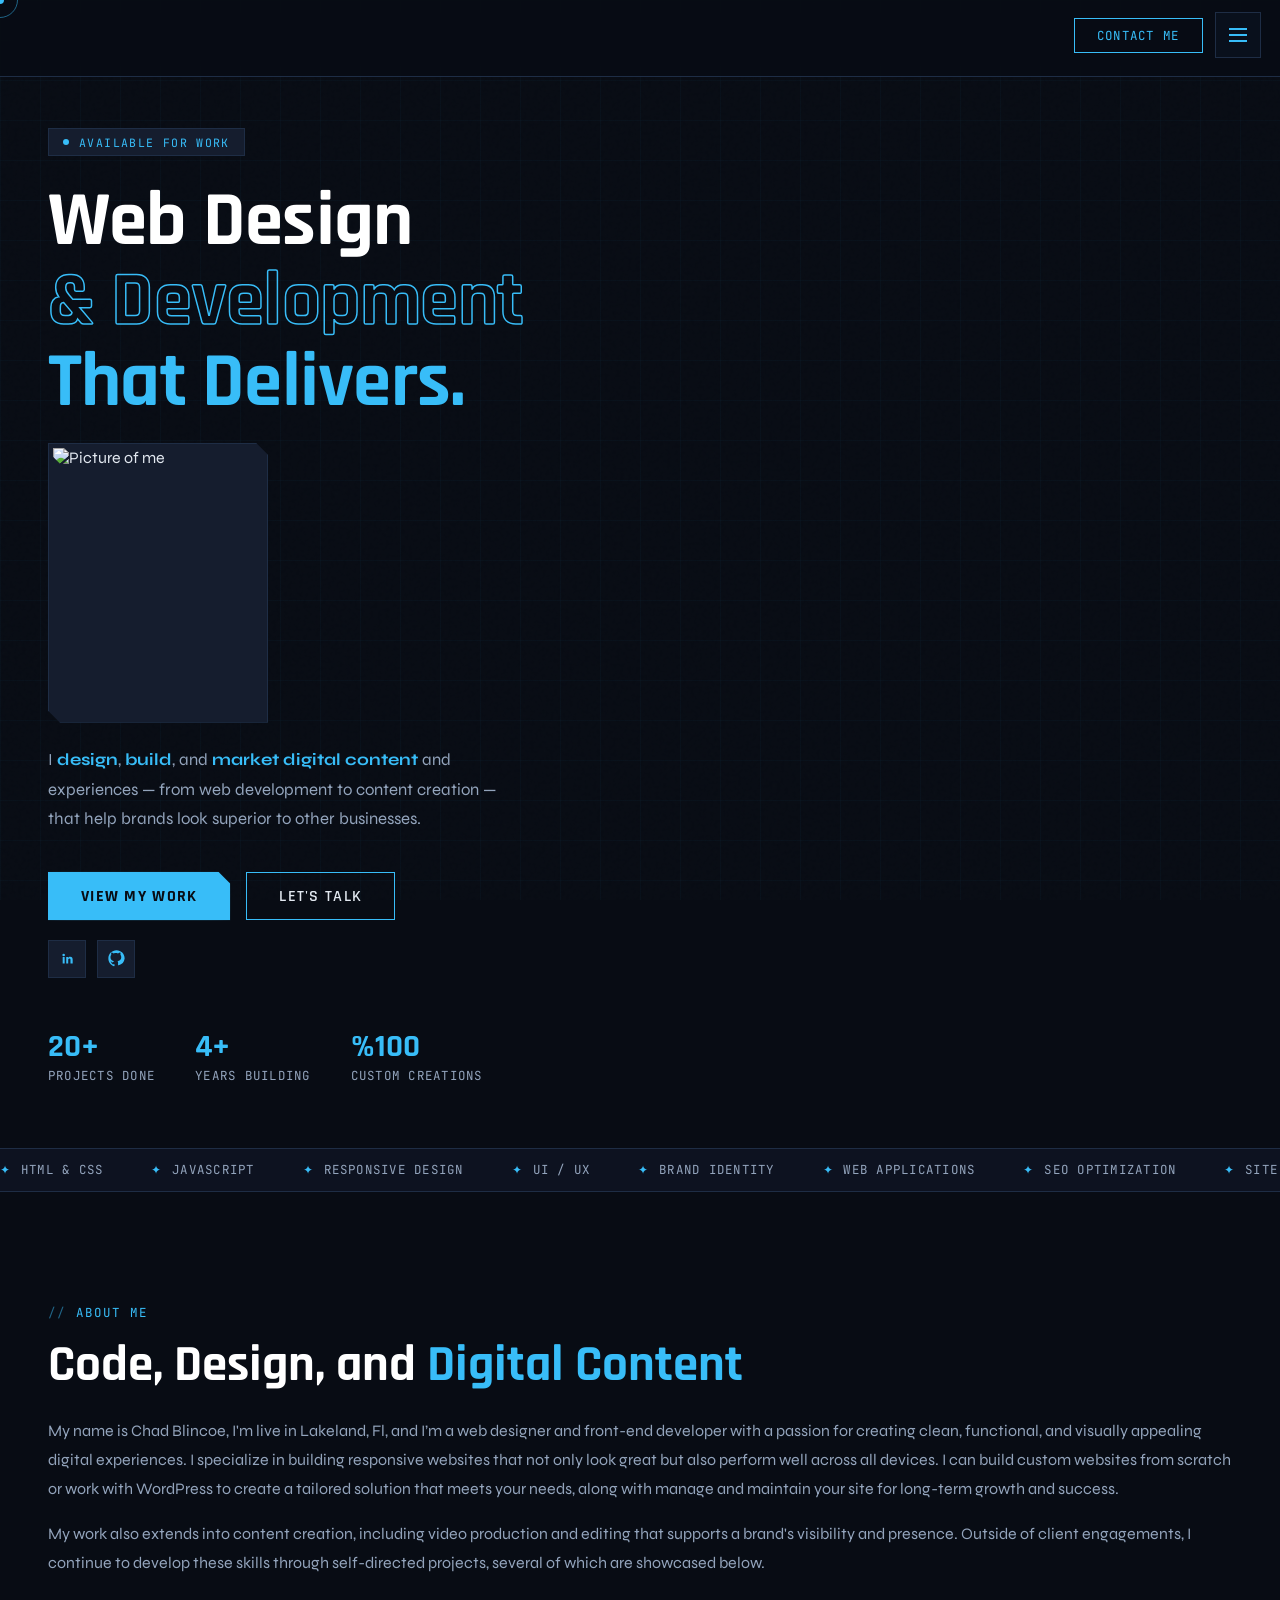
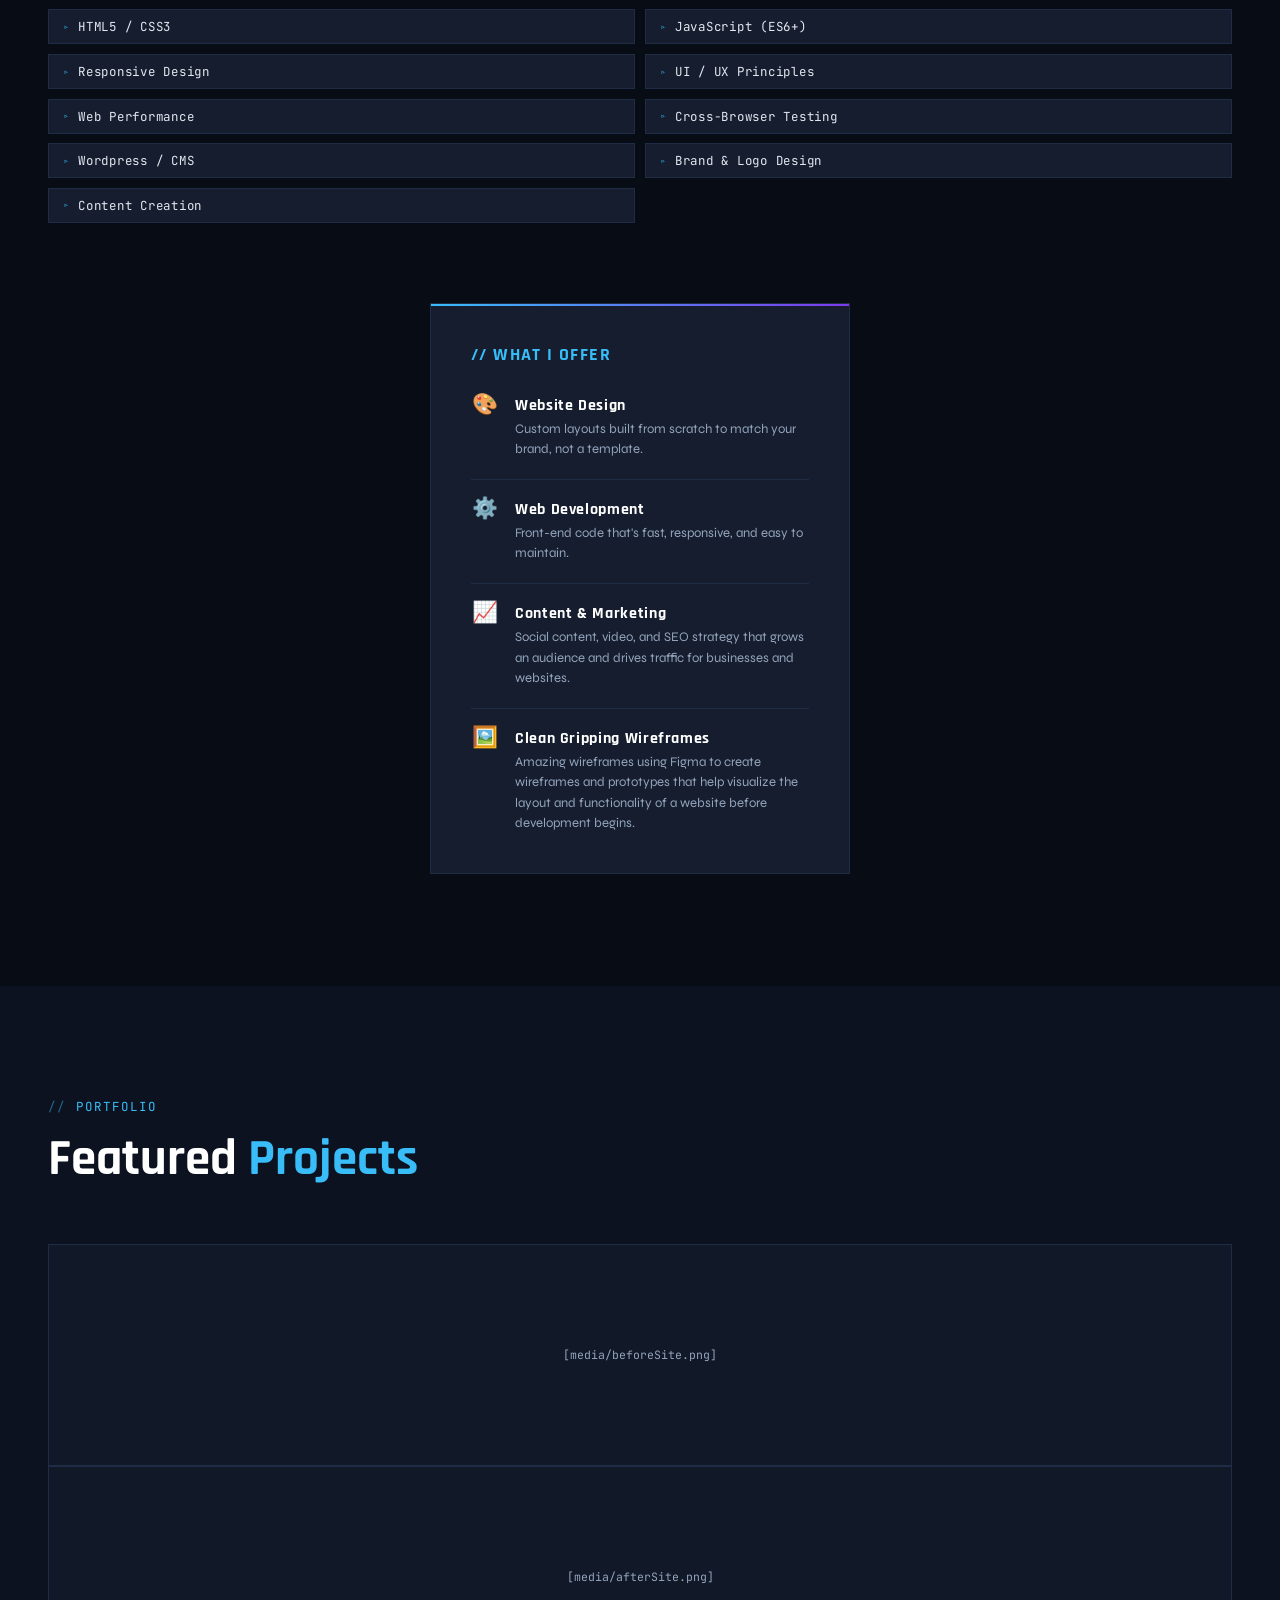
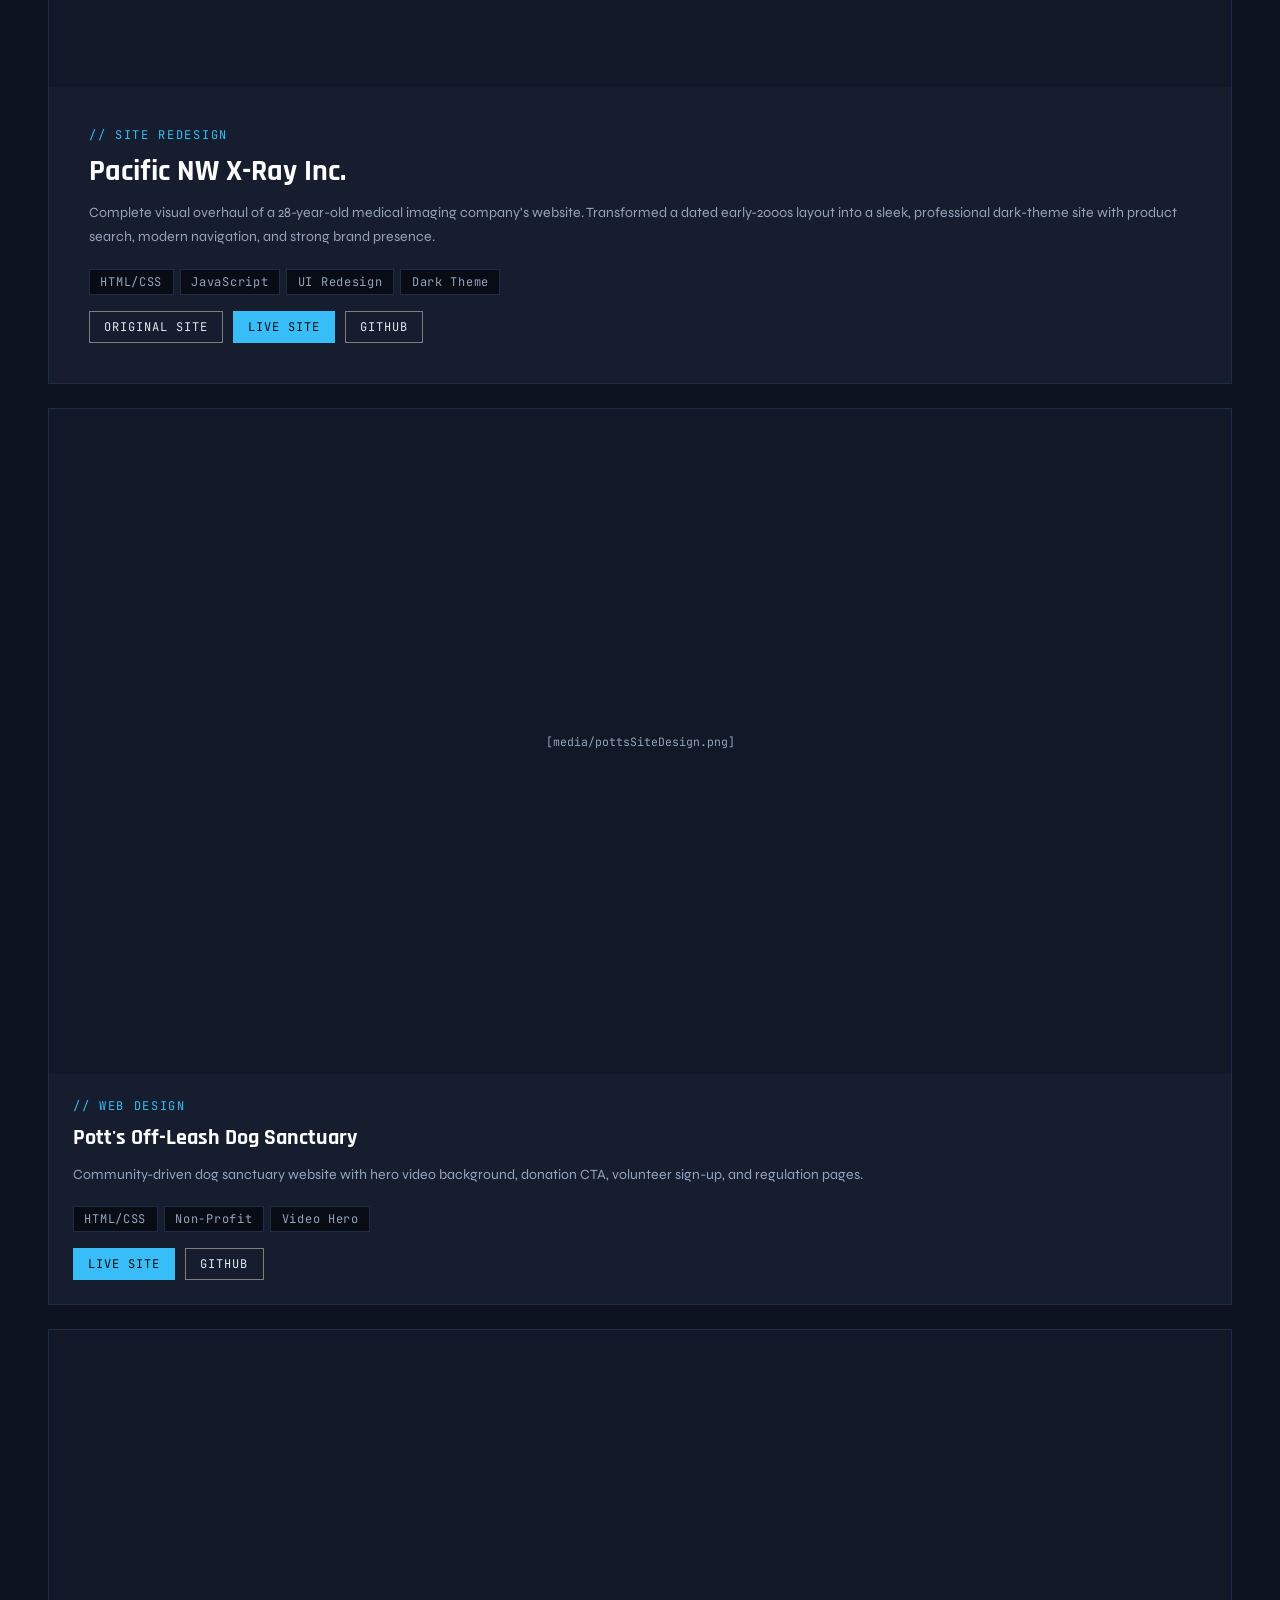
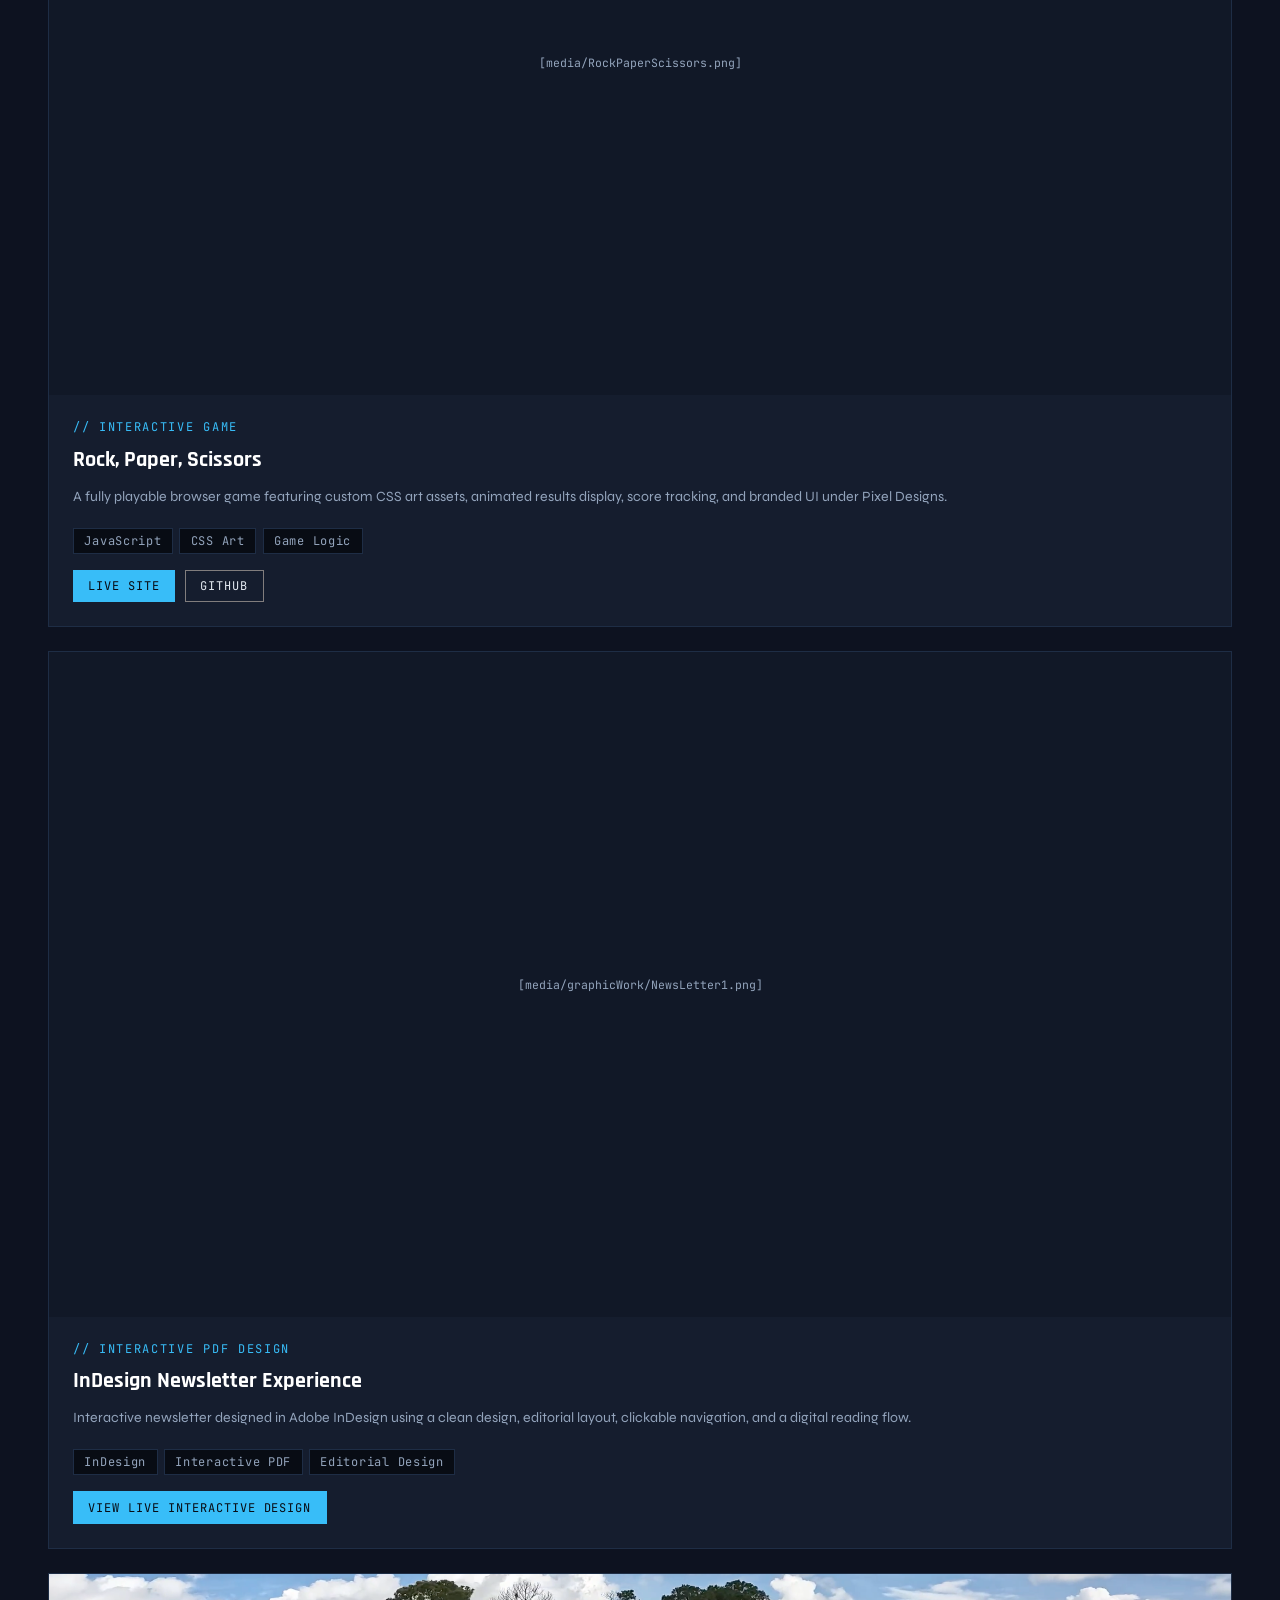
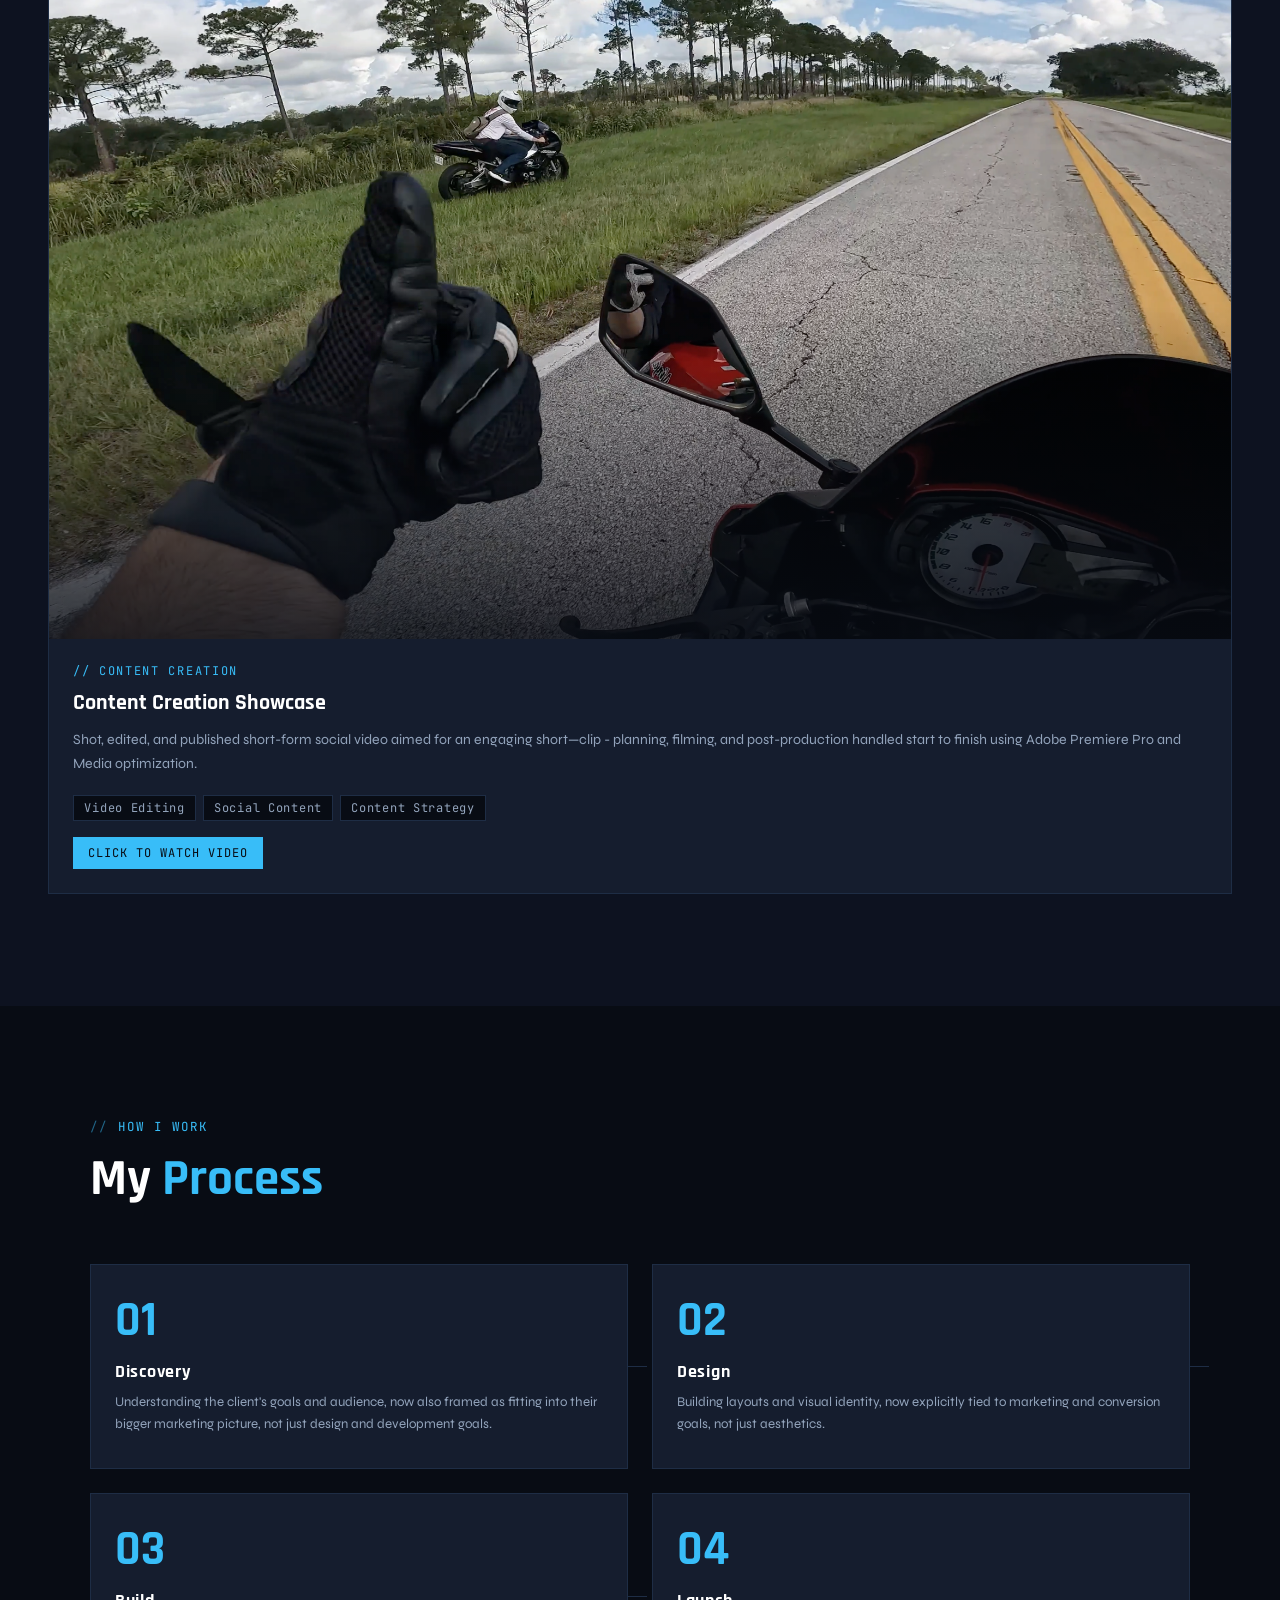
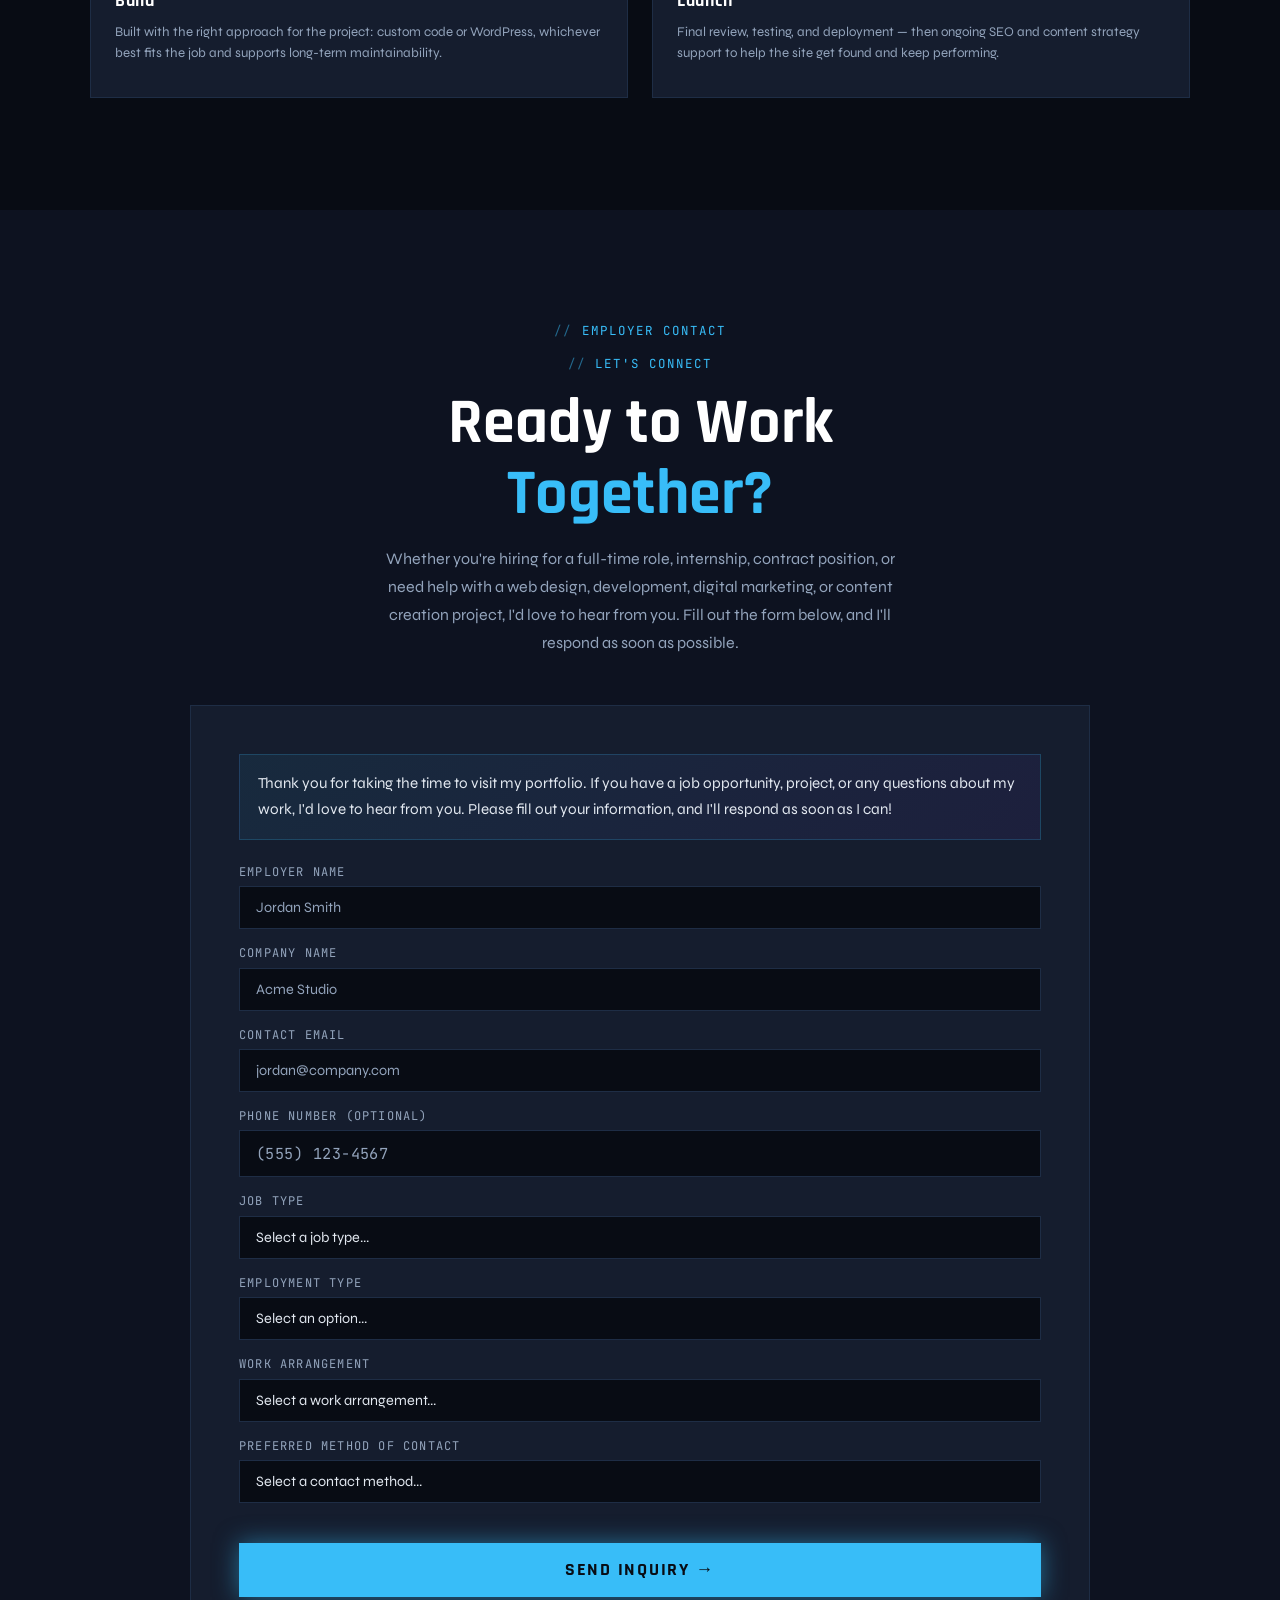
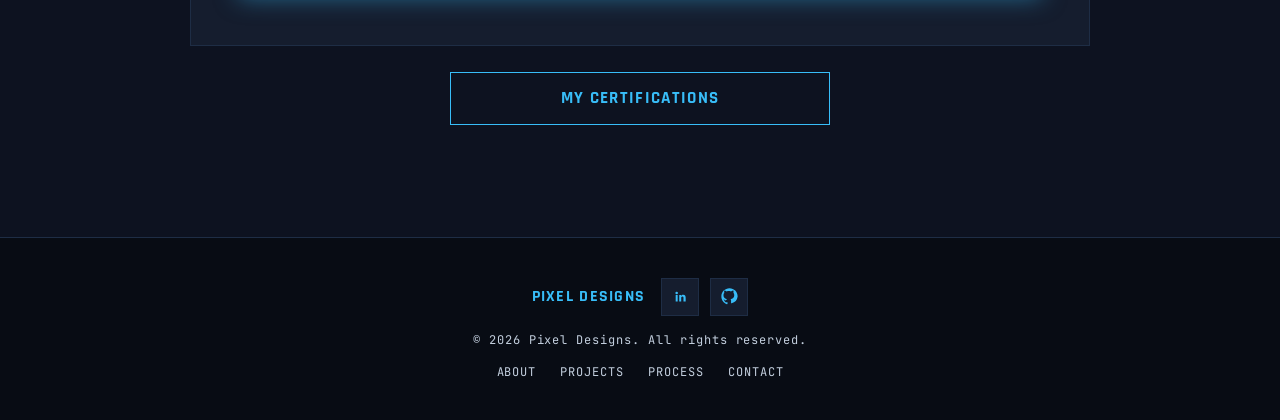
==== commit 6bf813f4: "changed content video to better version" ====
--- a/index.html
+++ b/index.html
@@ -622,15 +622,15 @@
           <!-- Content Creation -->
           <div
             class="project-card reveal"
-            data-external-url="https://youtu.be/D2bIeFhx-cs"
+            data-external-url="https://youtu.be/wQCQ796SPto"
           >
             <div class="project-img project-video-wrap">
               <img
-                src="https://img.youtube.com/vi/D2bIeFhx-cs/hqdefault.jpg"
-                alt="Content Creation Showcase video thumbnail"
+                src="media/clips/PolkRidepreview.png"
+                alt="PolkRide preview image"
                 onerror="
                   this.parentElement.innerHTML =
-                    '<div class=\'project-img-placeholder\'>[Content Creation Showcase thumbnail unavailable]</div>'
+                    '<div class=\'project-img-placeholder\'>[PolkRide preview unavailable]</div>'
                 "
               />
               <div class="project-overlay"></div>
@@ -639,7 +639,7 @@
               <div class="project-type">// Content Creation</div>
               <div class="project-title">Content Creation Showcase</div>
               <p class="project-desc">
-                Shot, edited, and published short-form social video aimed at growing engaging short—clip - planning, filming, and post-production handled start to finish using Adobe Premiere Pro and After Effects.
+                Shot, edited, and published short-form social video aimed for an engaging short—clip - planning, filming, and post-production handled start to finish using Adobe Premiere Pro and Media optimization.
               </p>
               <div class="project-tags">
                 <div class="tag">Video Editing</div>
@@ -649,7 +649,7 @@
               <div class="project-links">
                 <a
                   class="project-link project-link-live"
-                  href="https://youtu.be/D2bIeFhx-cs"
+                  href="https://youtu.be/wQCQ796SPto"
                   target="_blank"
                   rel="noopener noreferrer"
                 >
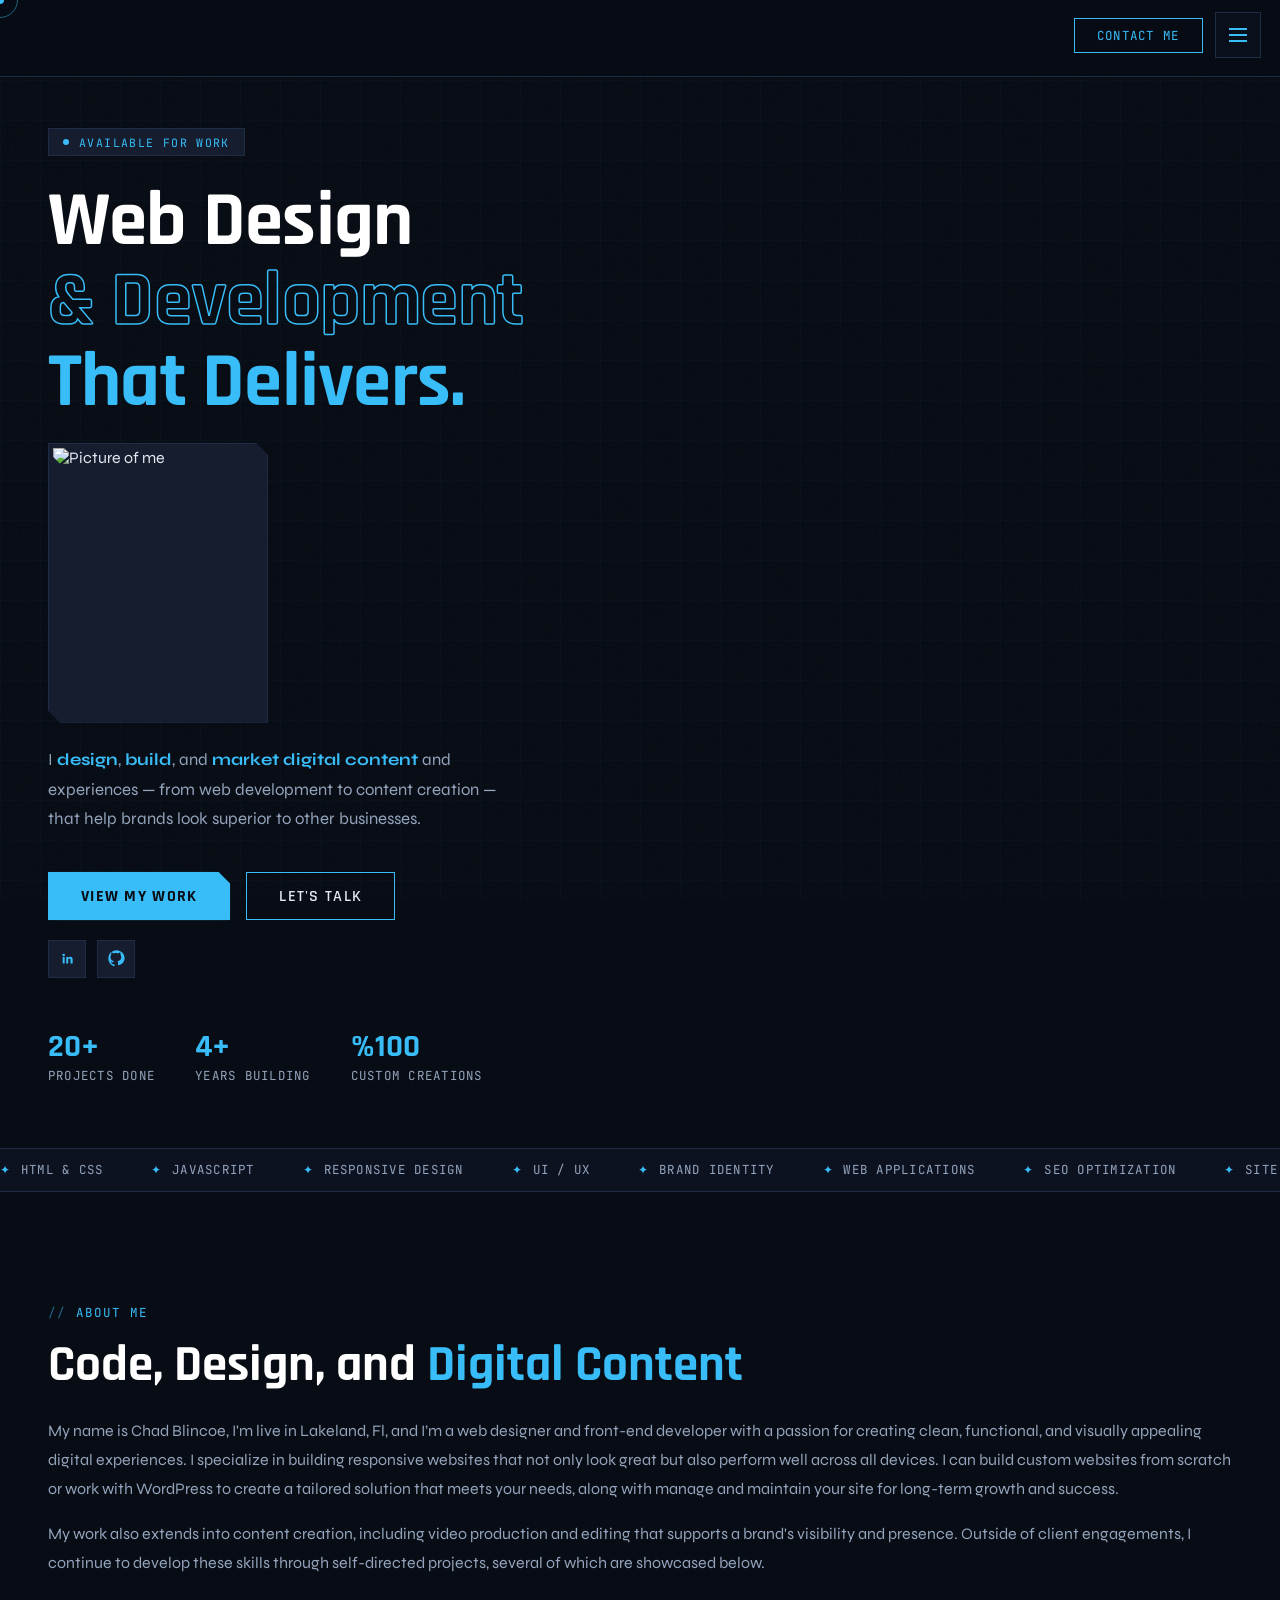
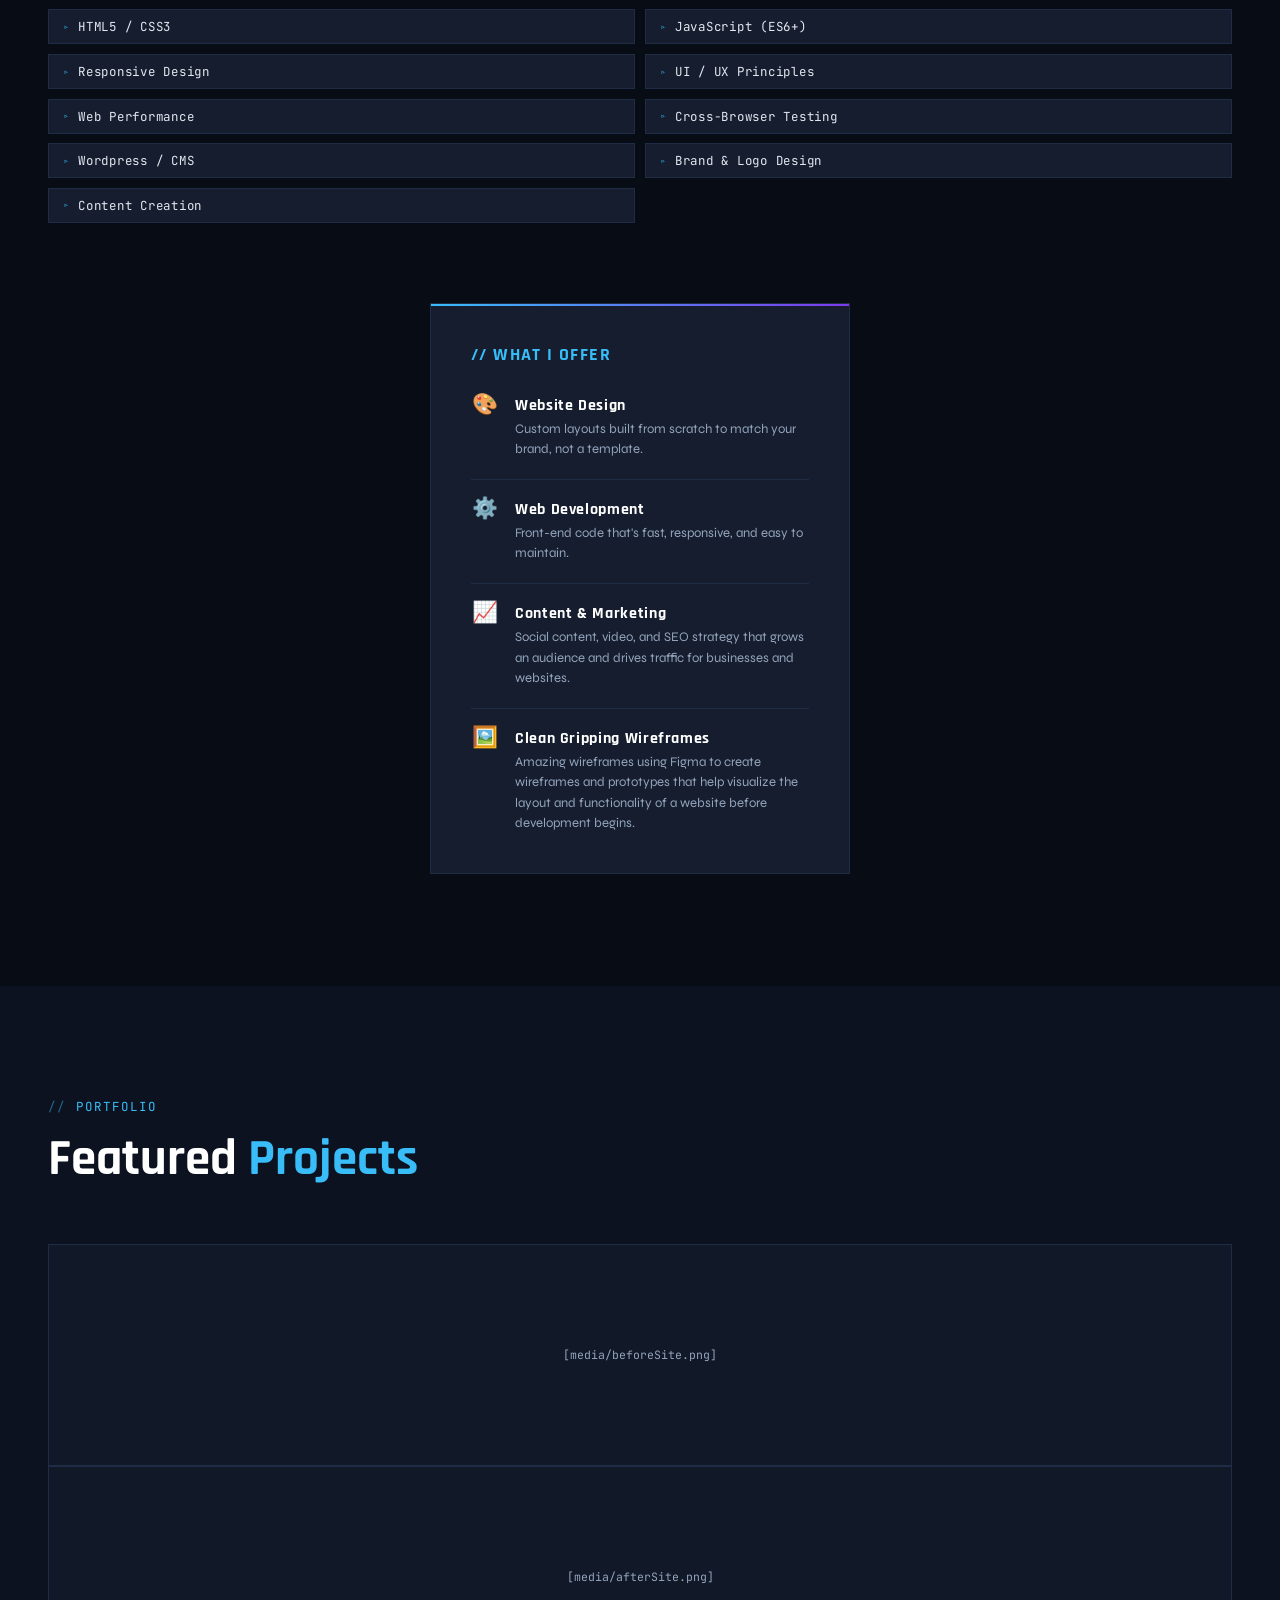
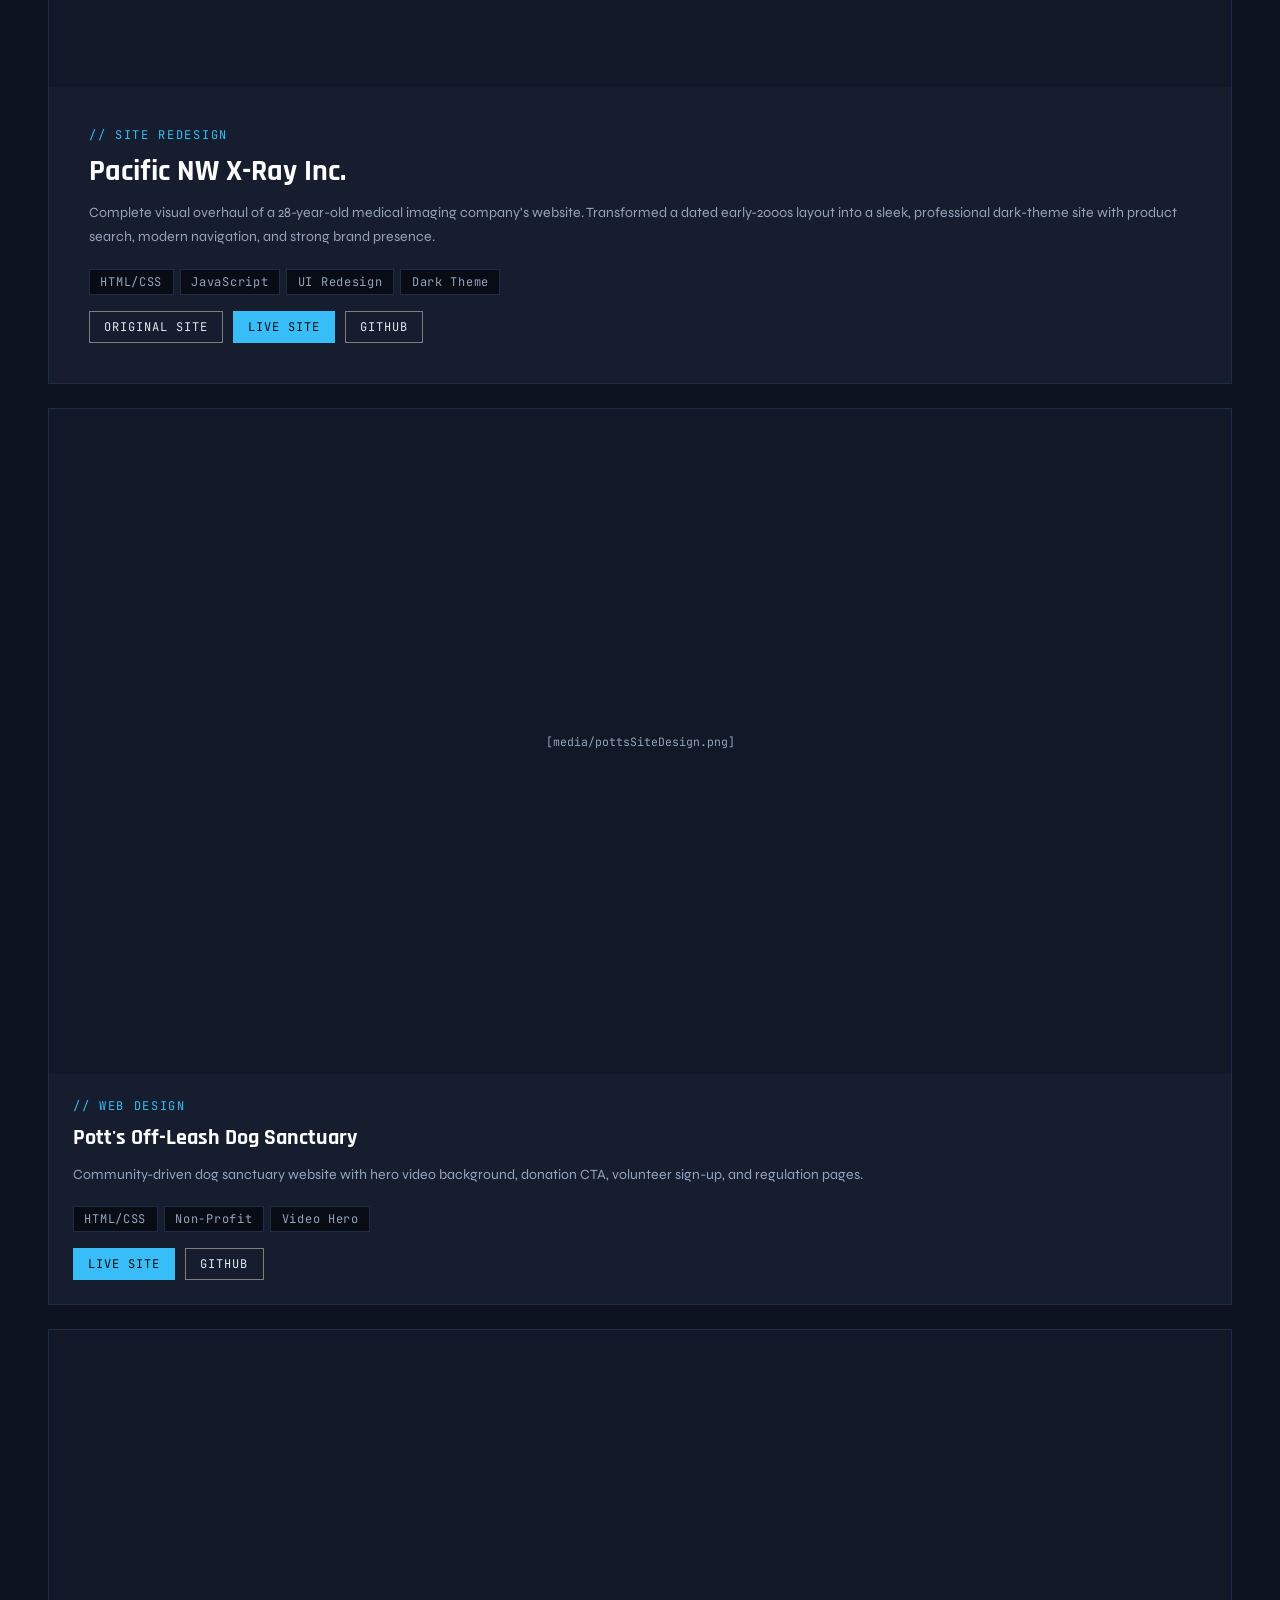
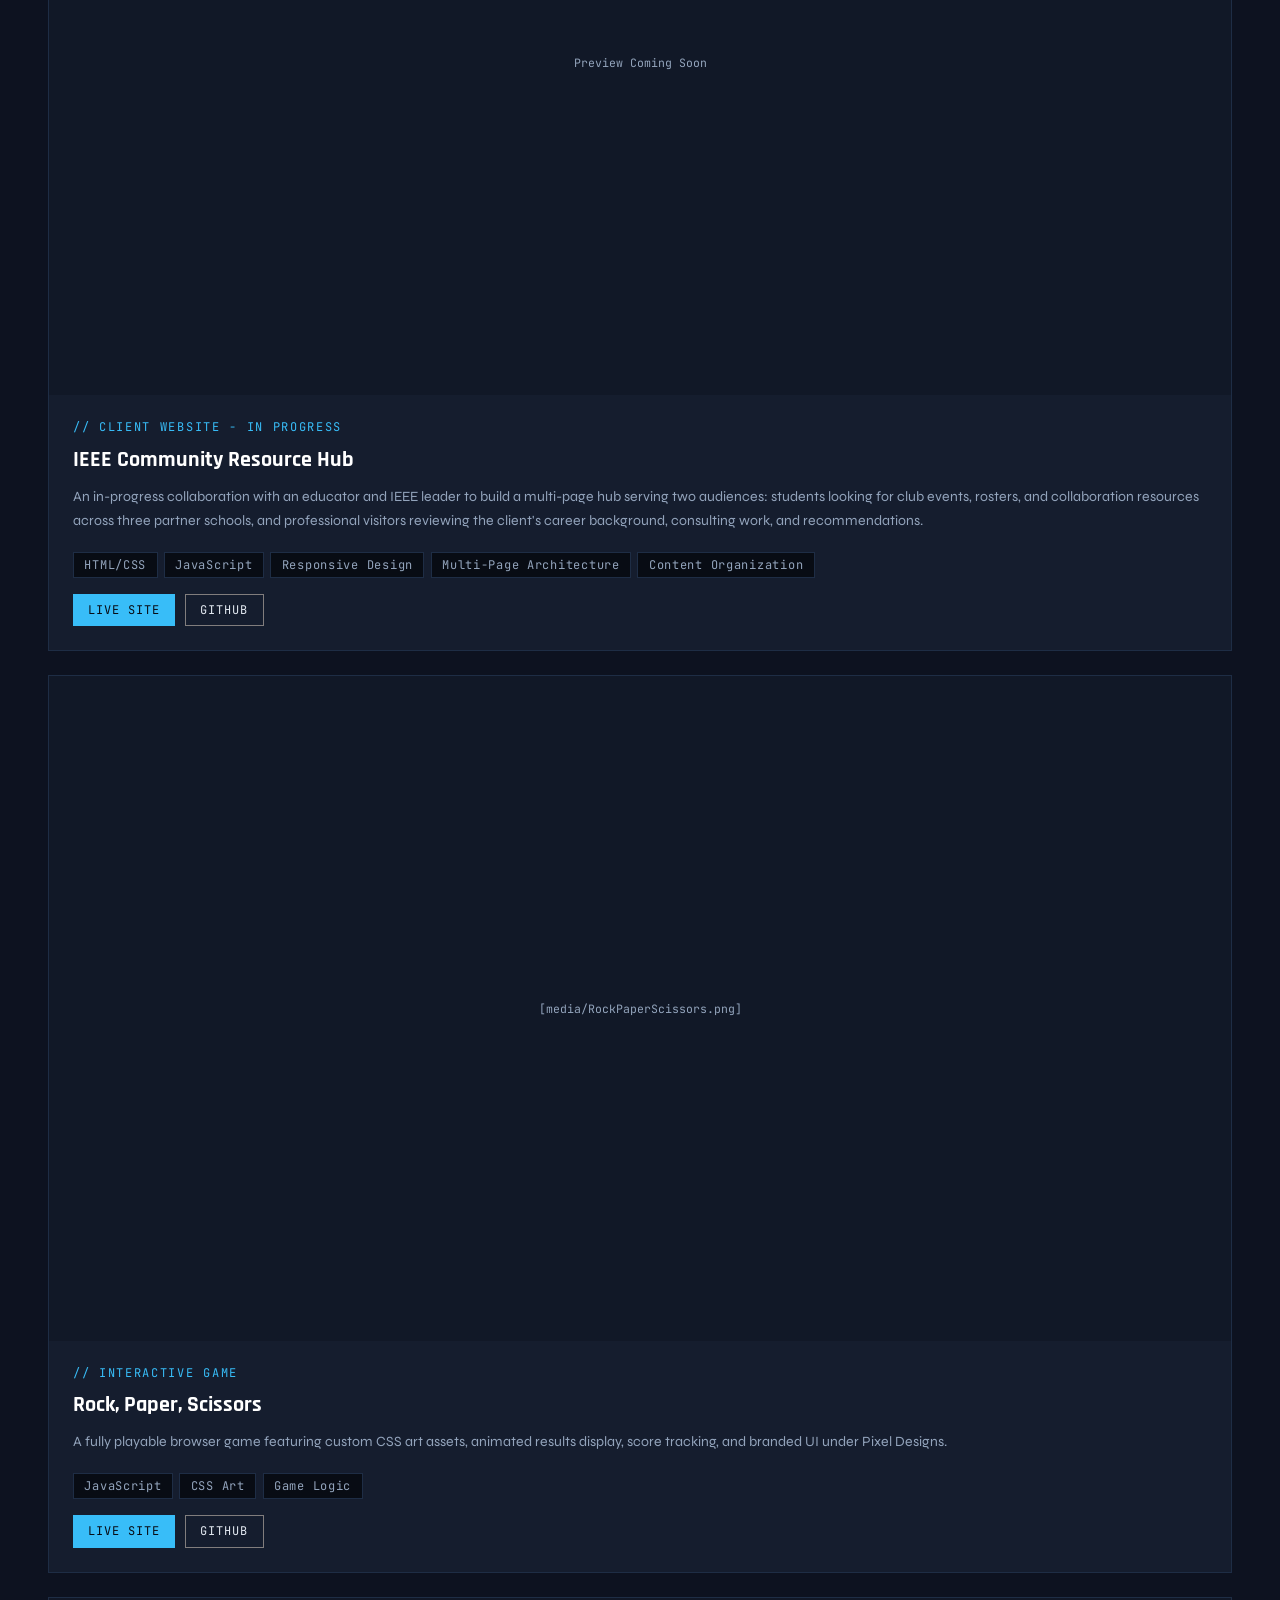
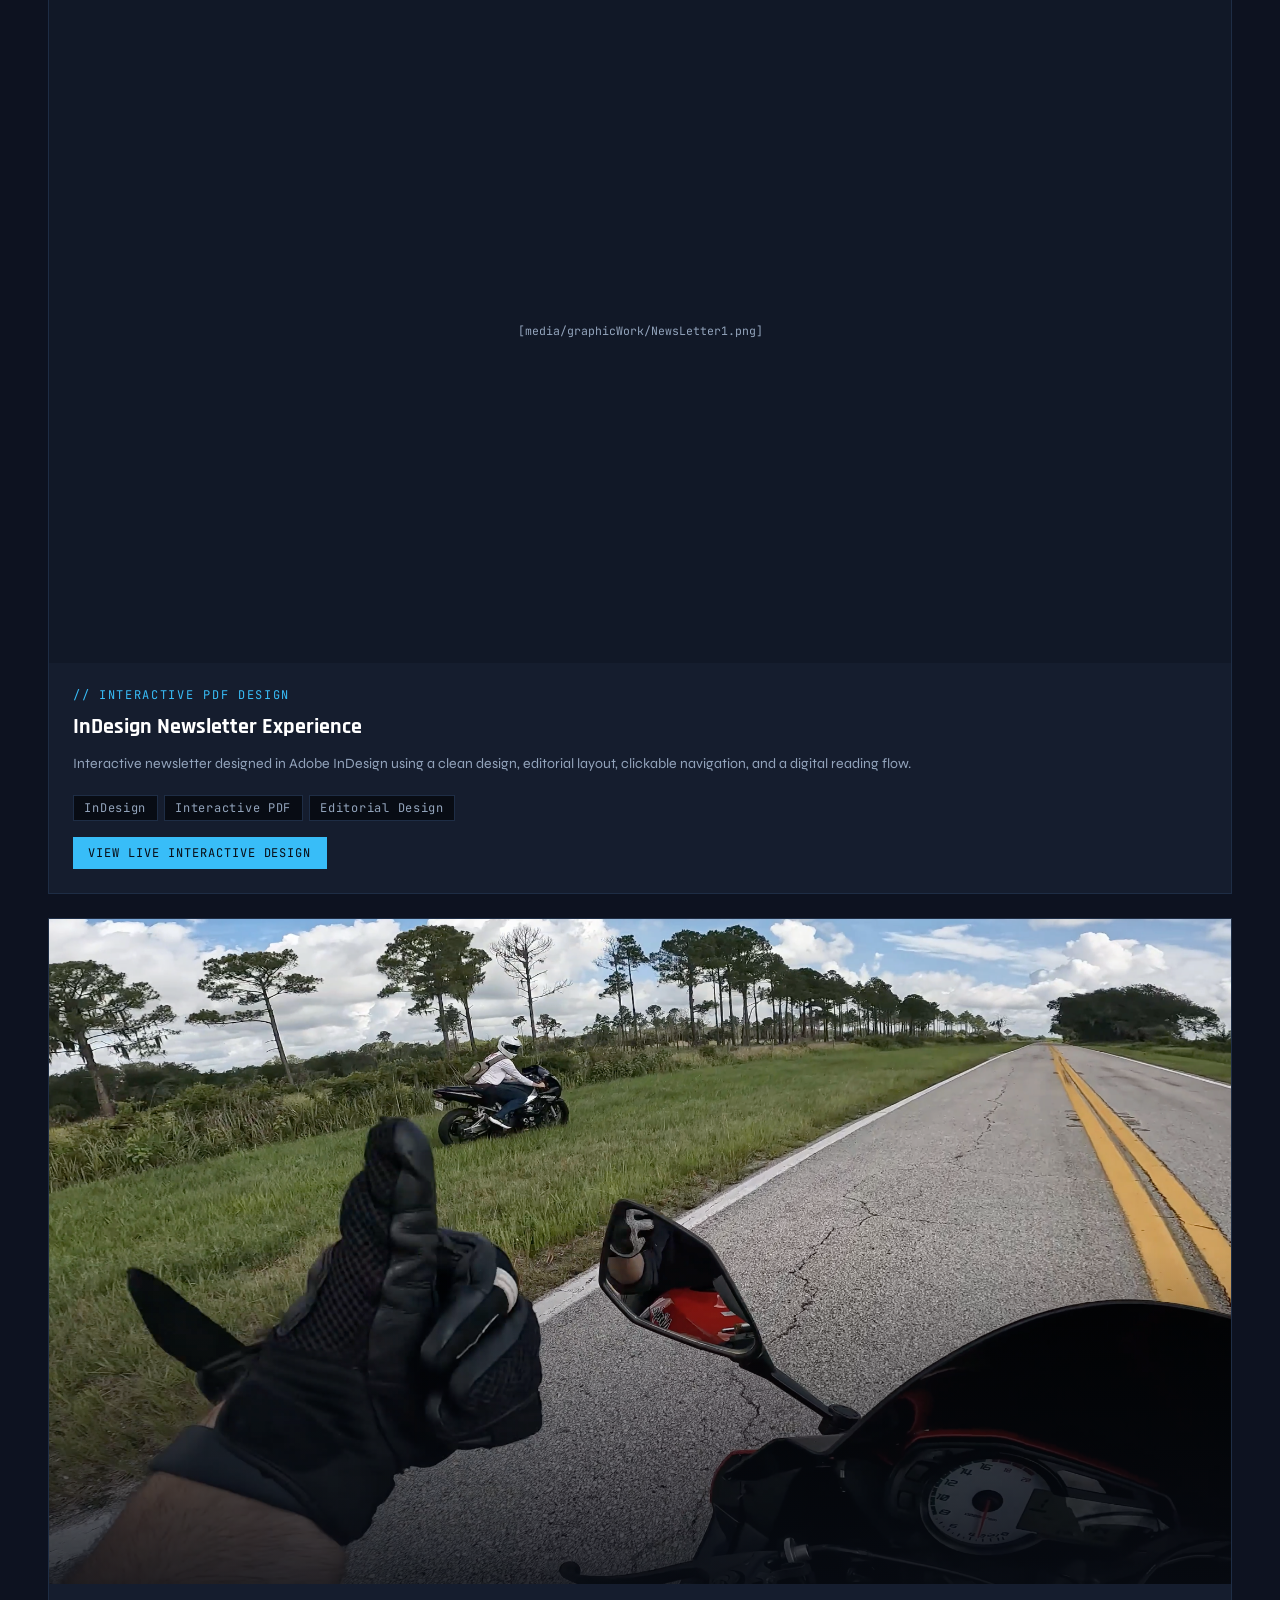
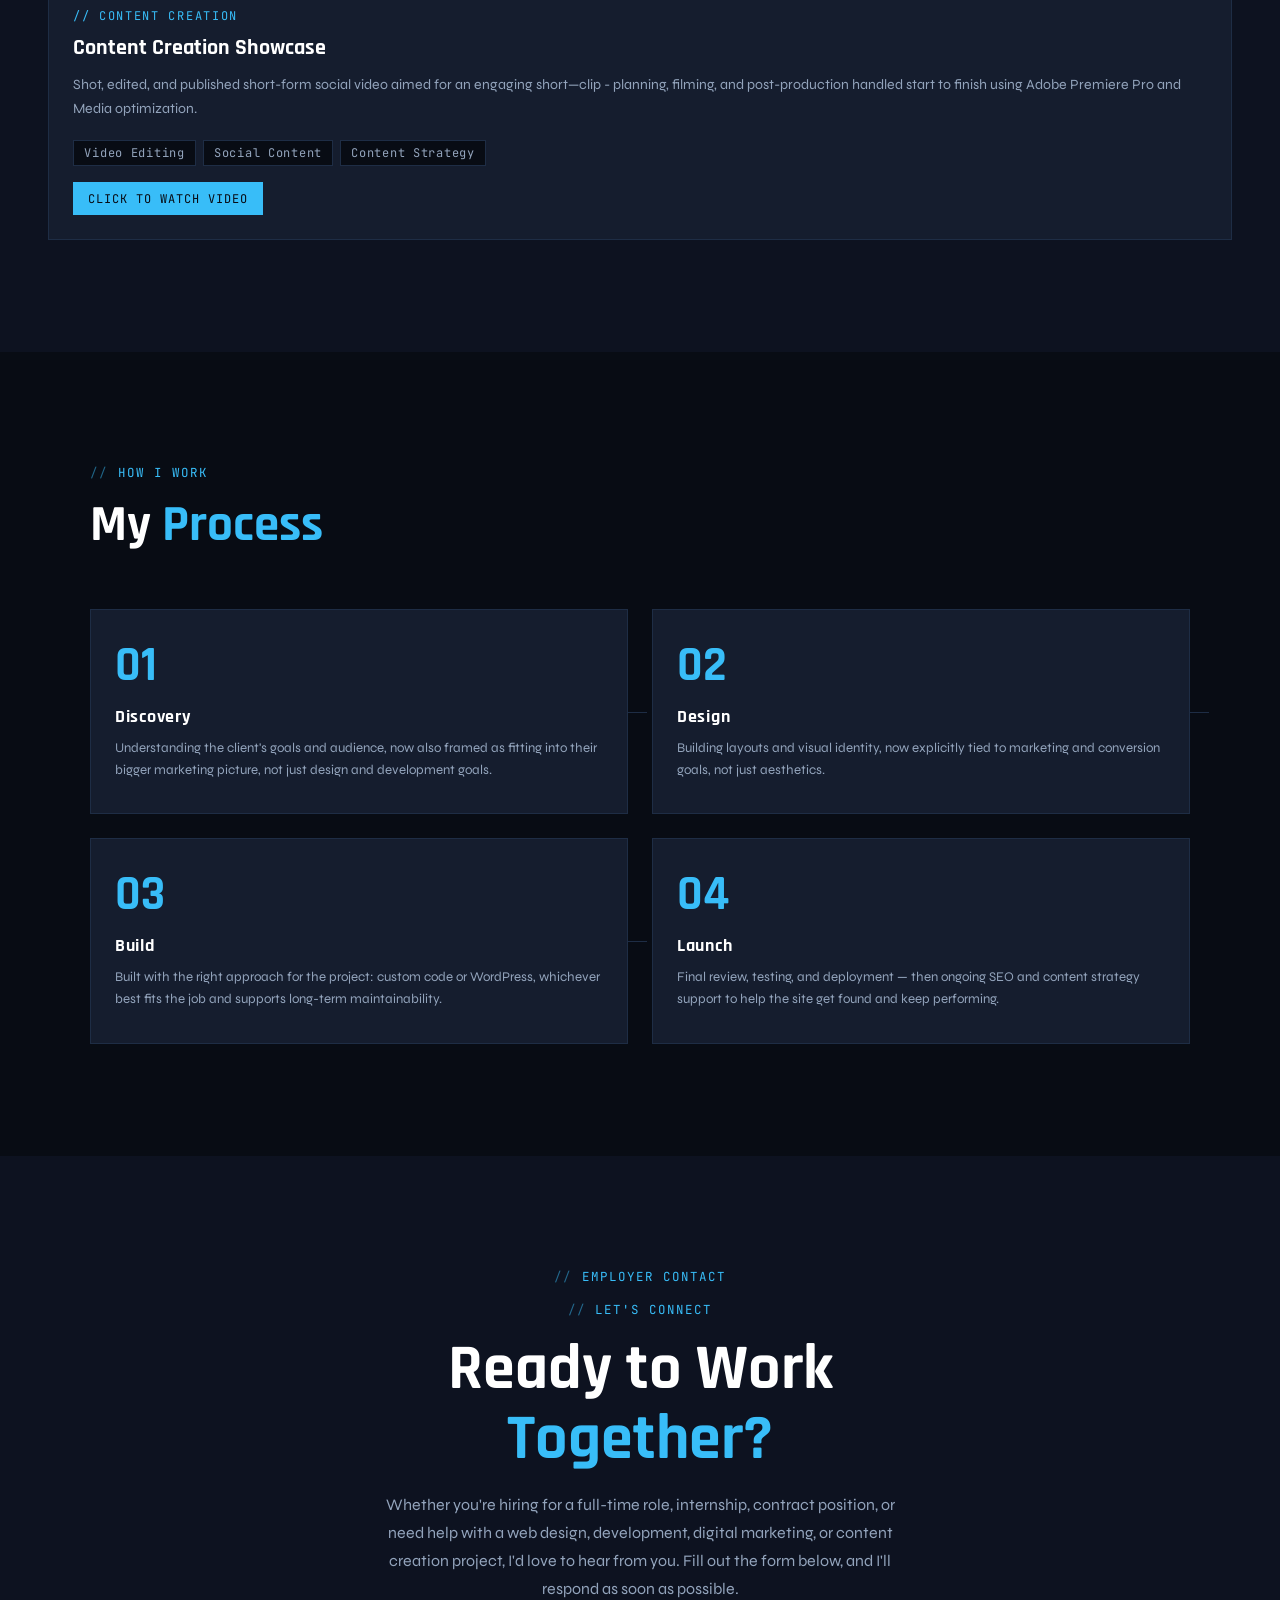
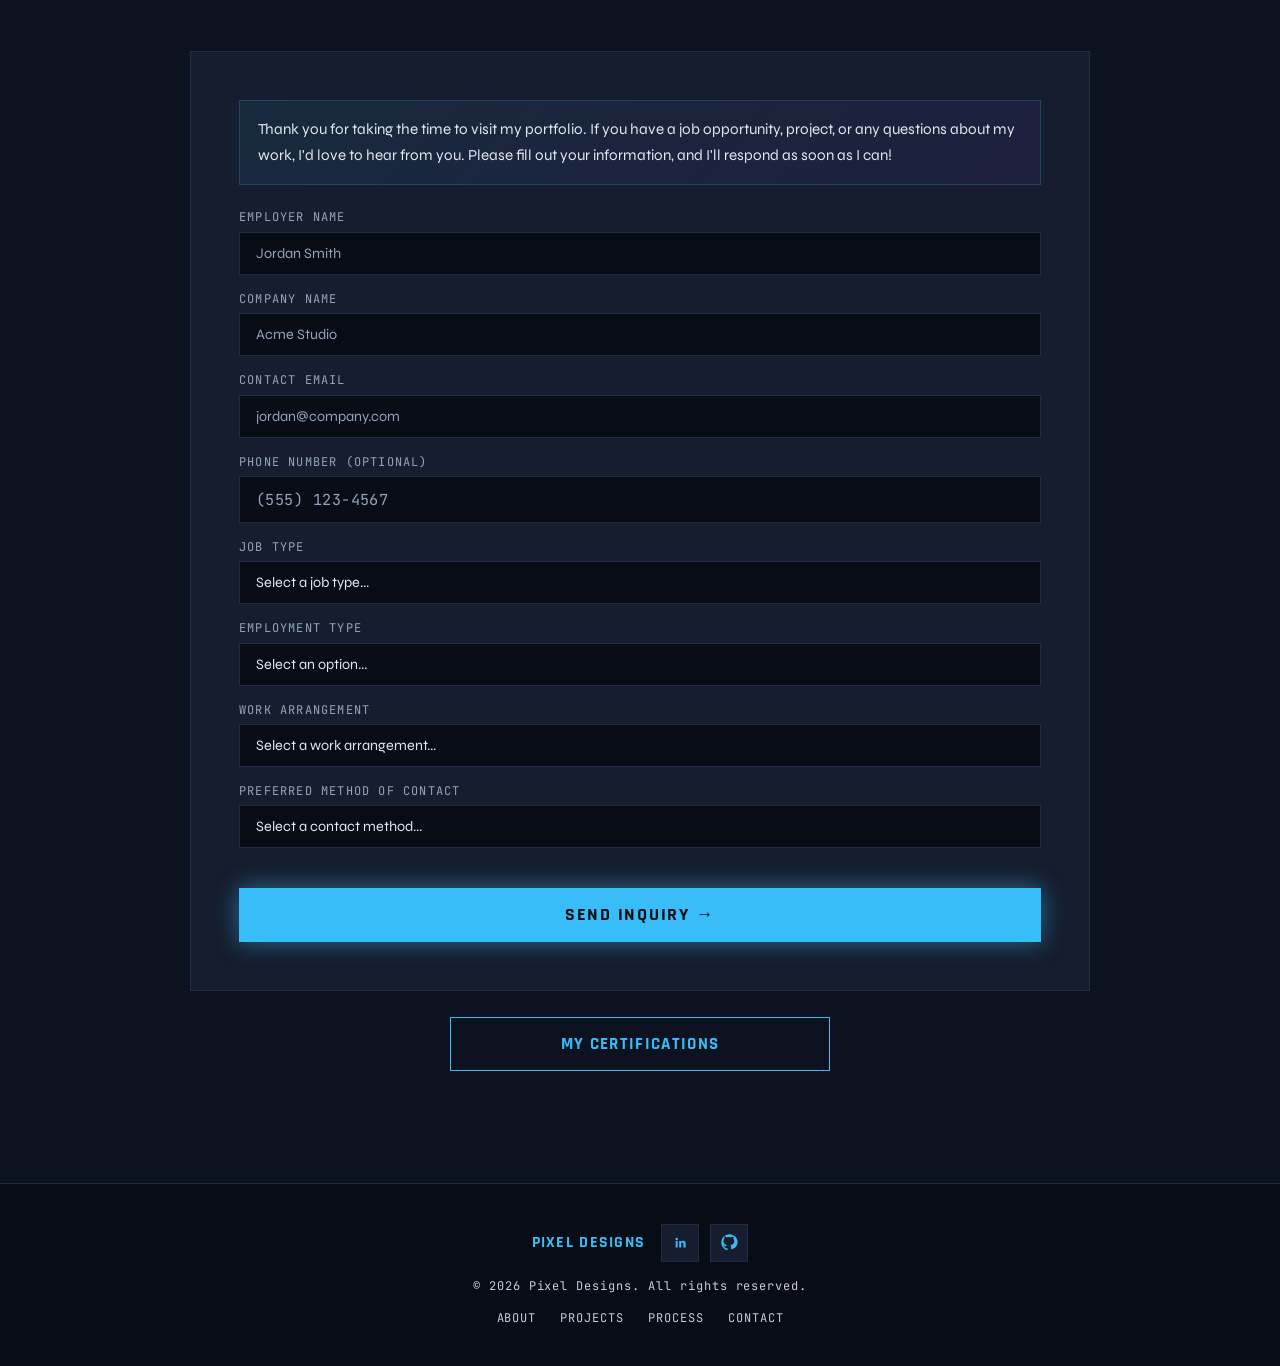
==== commit 438d2c95: "uncommented out the in progress project for andy" ====
--- a/index.html
+++ b/index.html
@@ -471,7 +471,7 @@
           </div>
 
           <!-- IEEE Community Resource Hub -->
-          <!-- <div class="project-card reveal"> 
+           <div class="project-card reveal"> 
             <div class="project-img">
               <img
                 src="media/AndysSite1.png"
@@ -524,7 +524,7 @@
             <div class="project-arrow">↗</div>
           </div>
 
-          <-- Rock Paper Scissors -->
+          <!-- <-- Rock Paper Scissors -->
           <div class="project-card reveal">
             <div class="project-img">
               <img
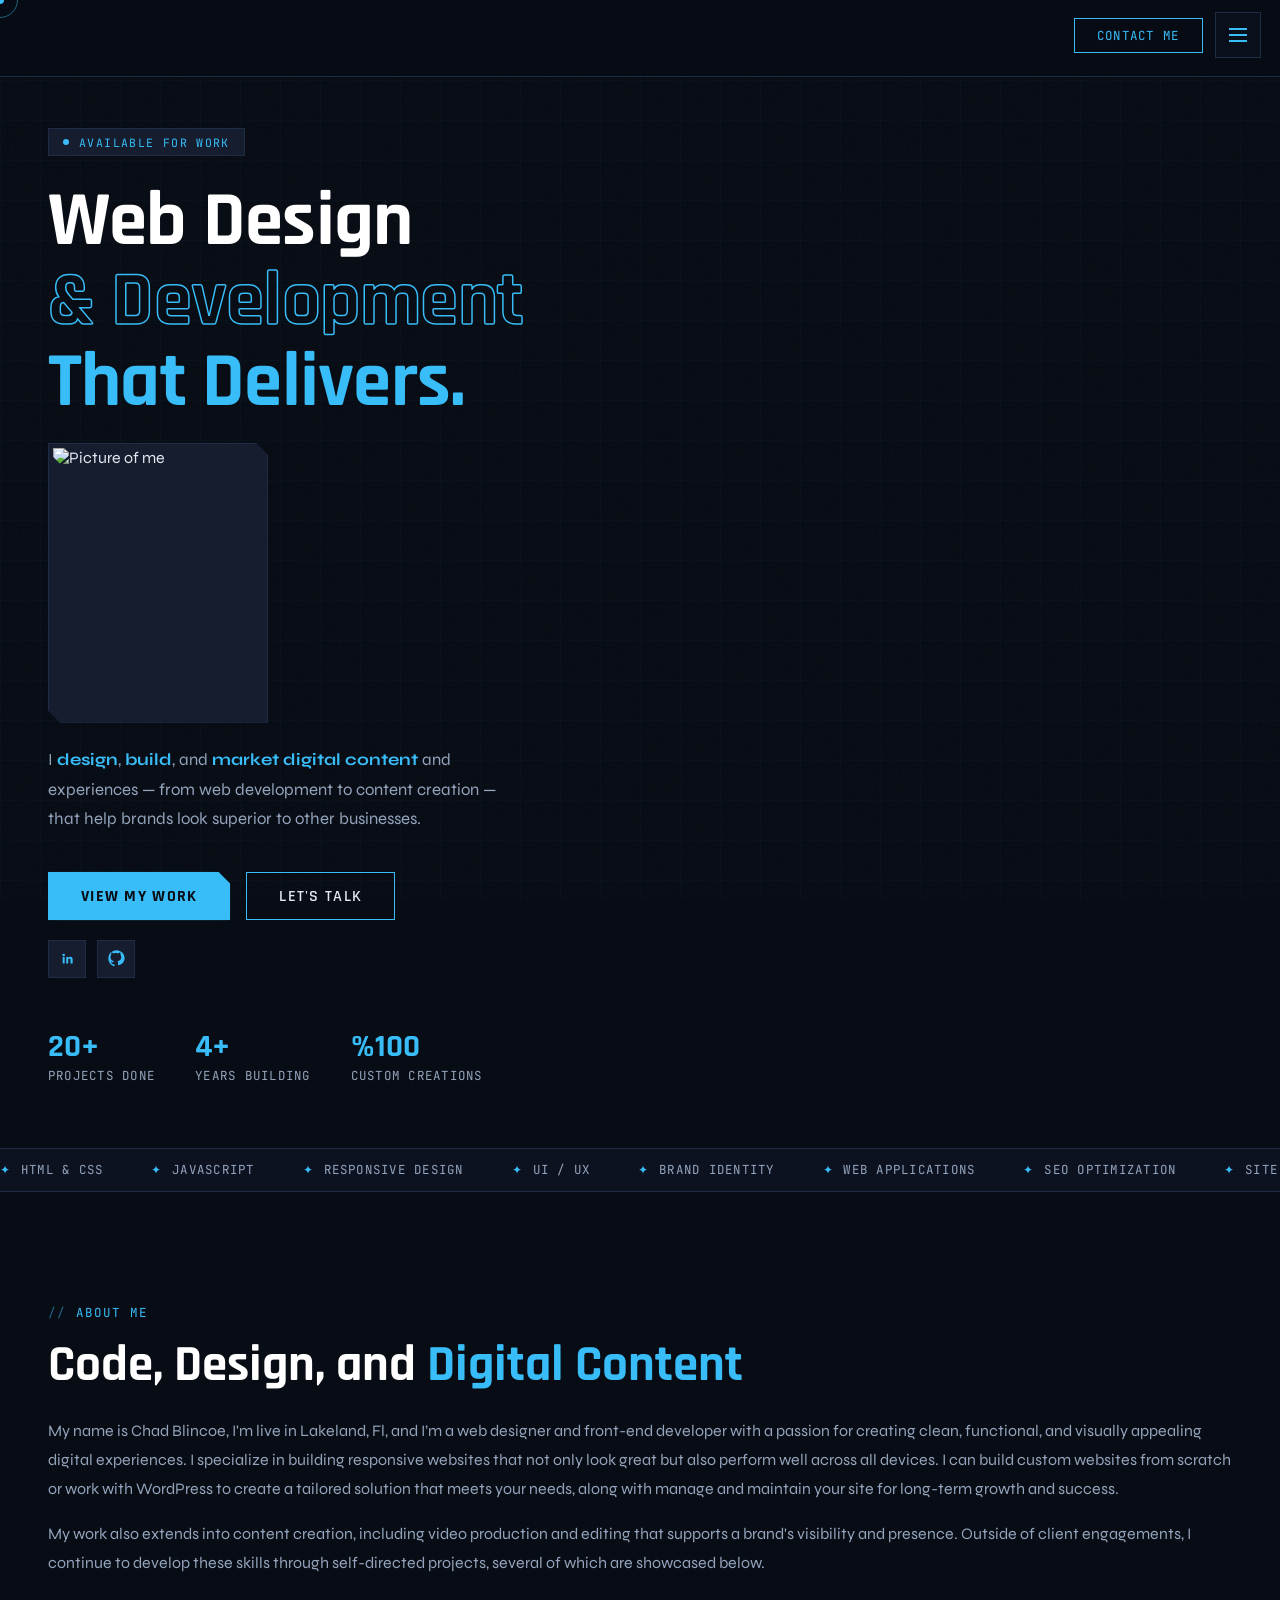
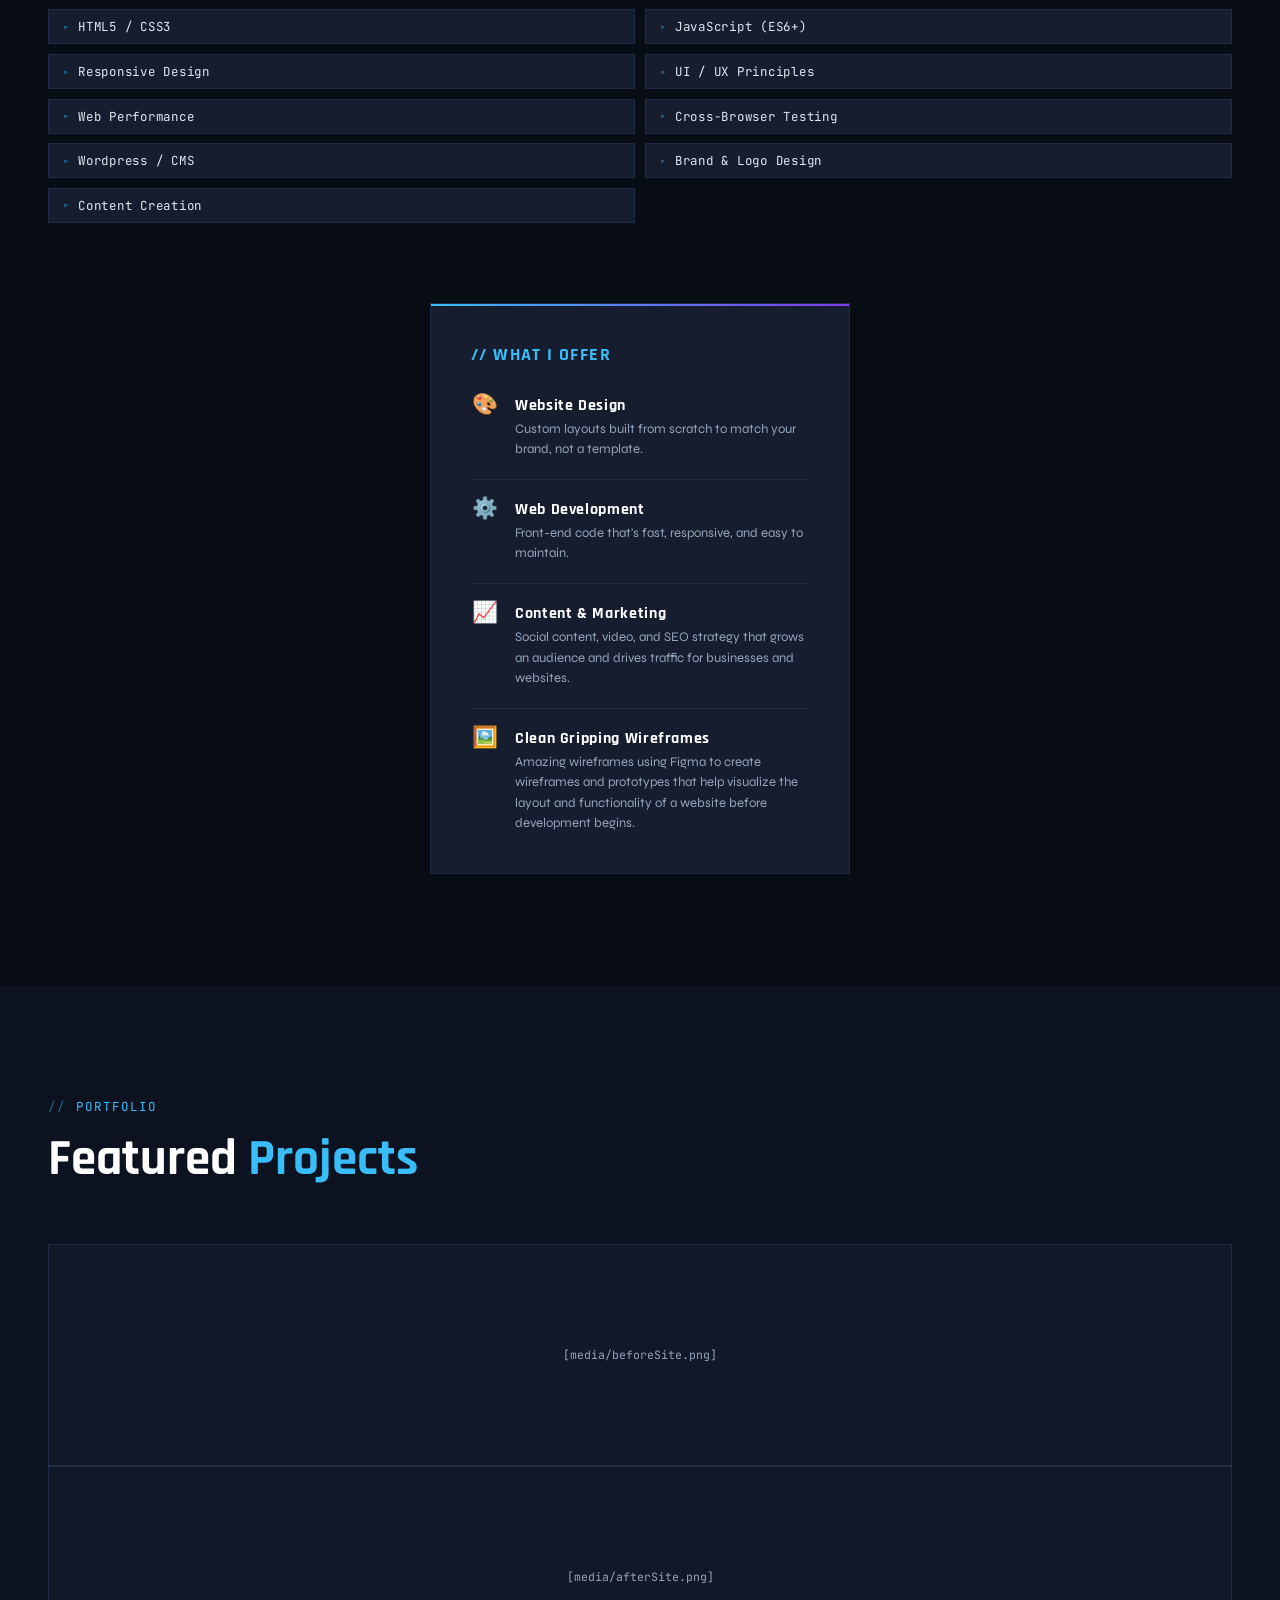
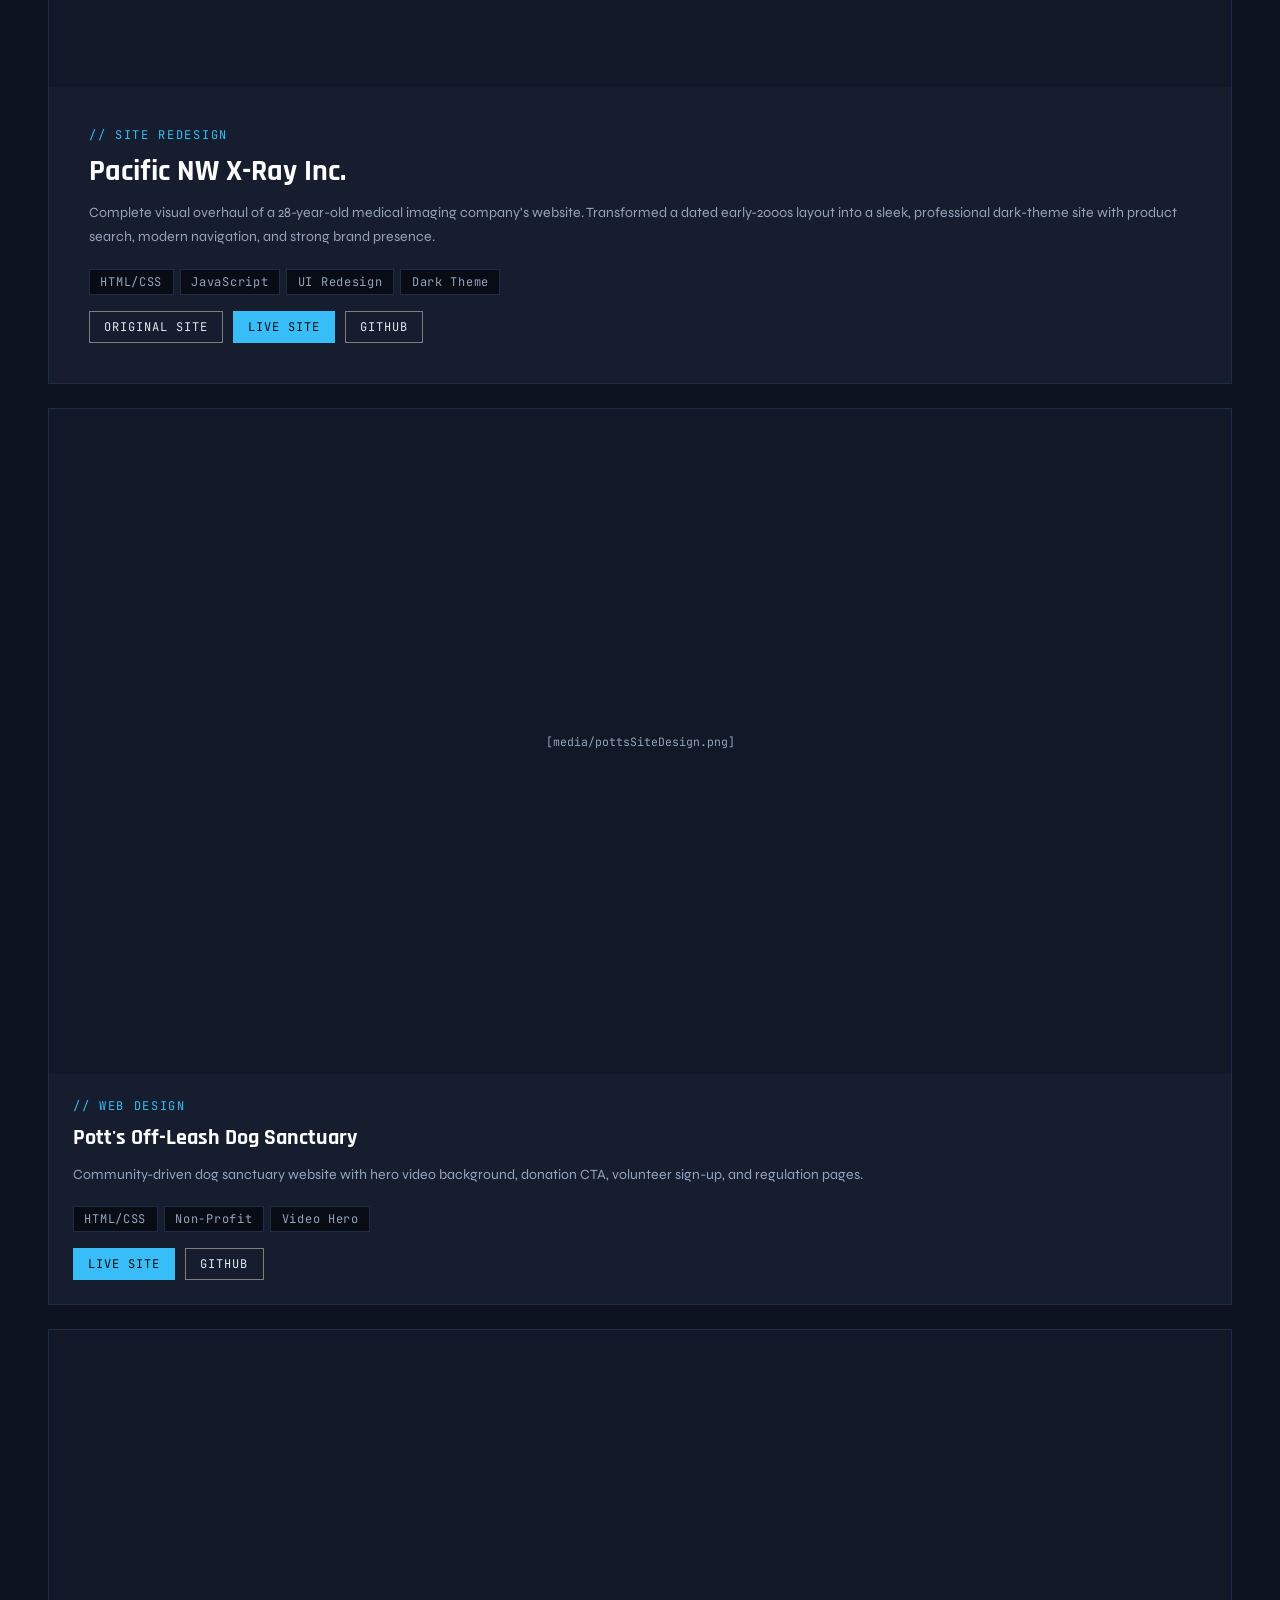
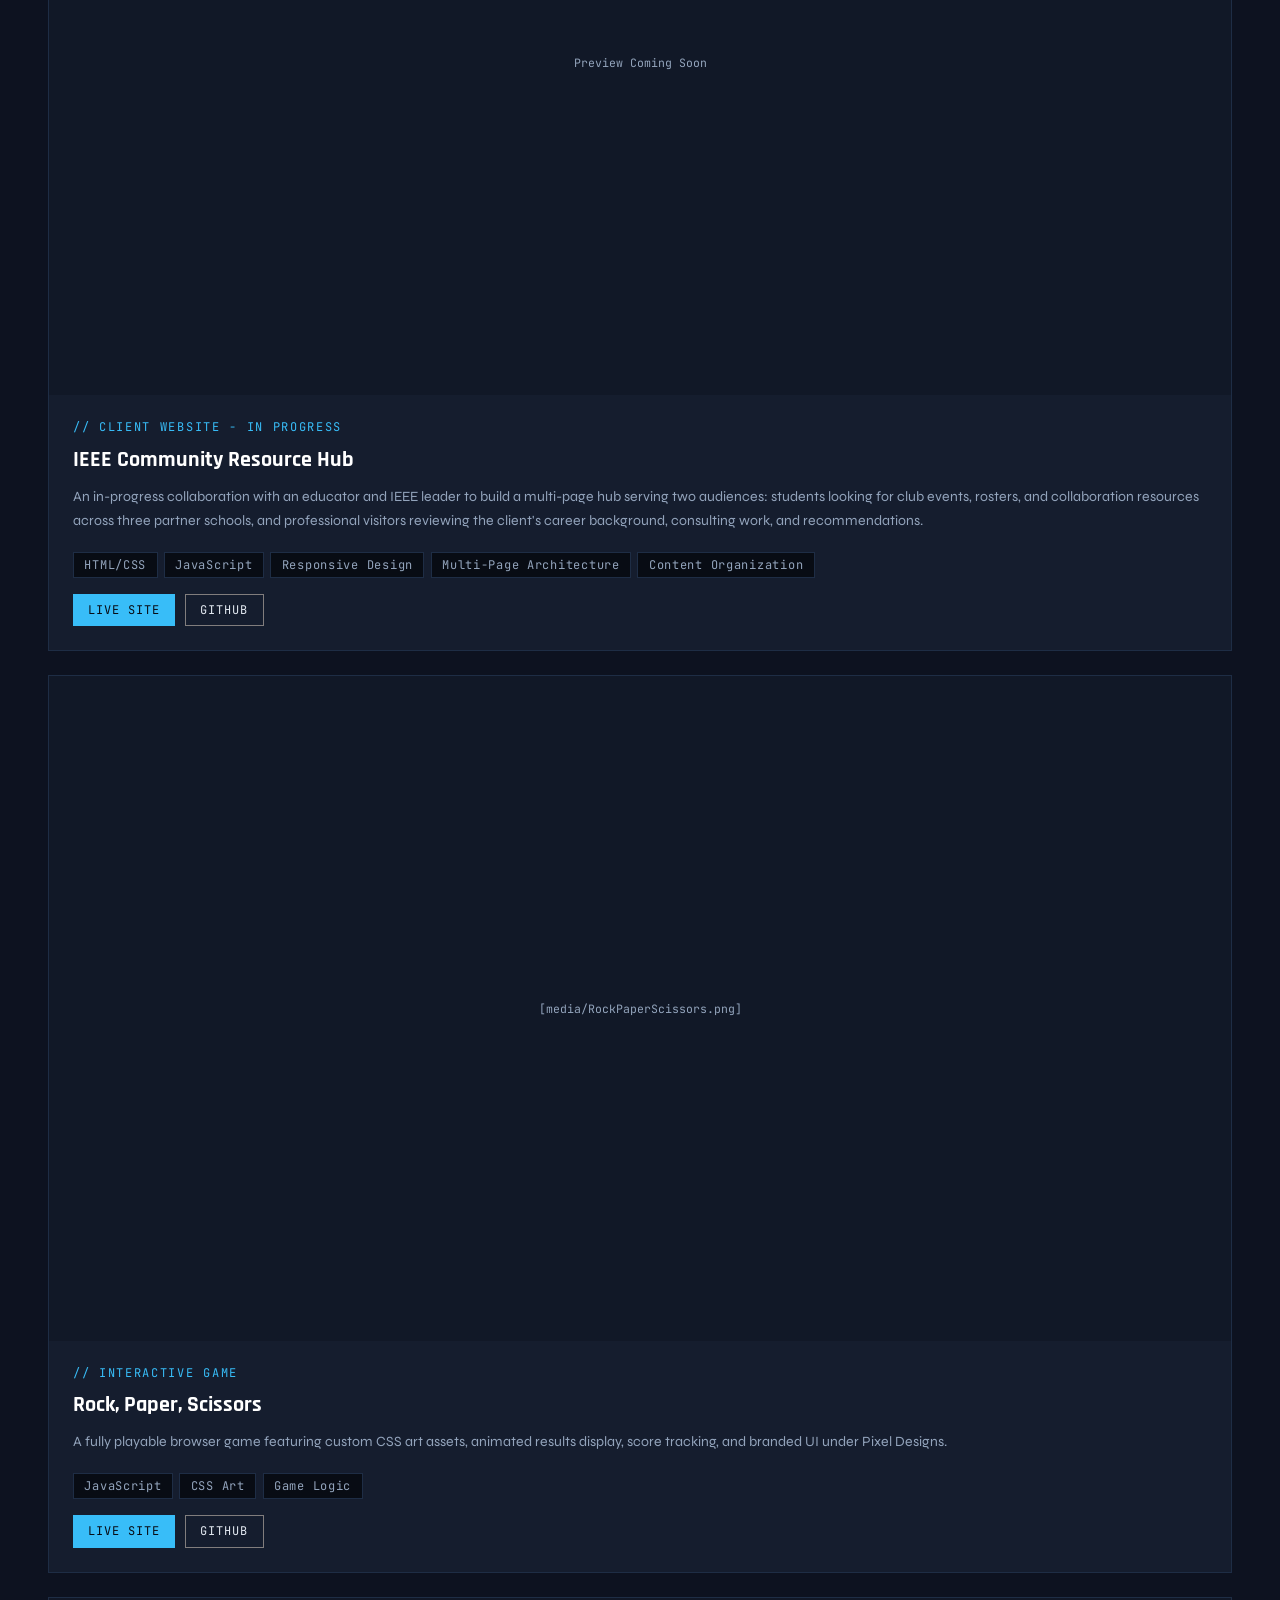
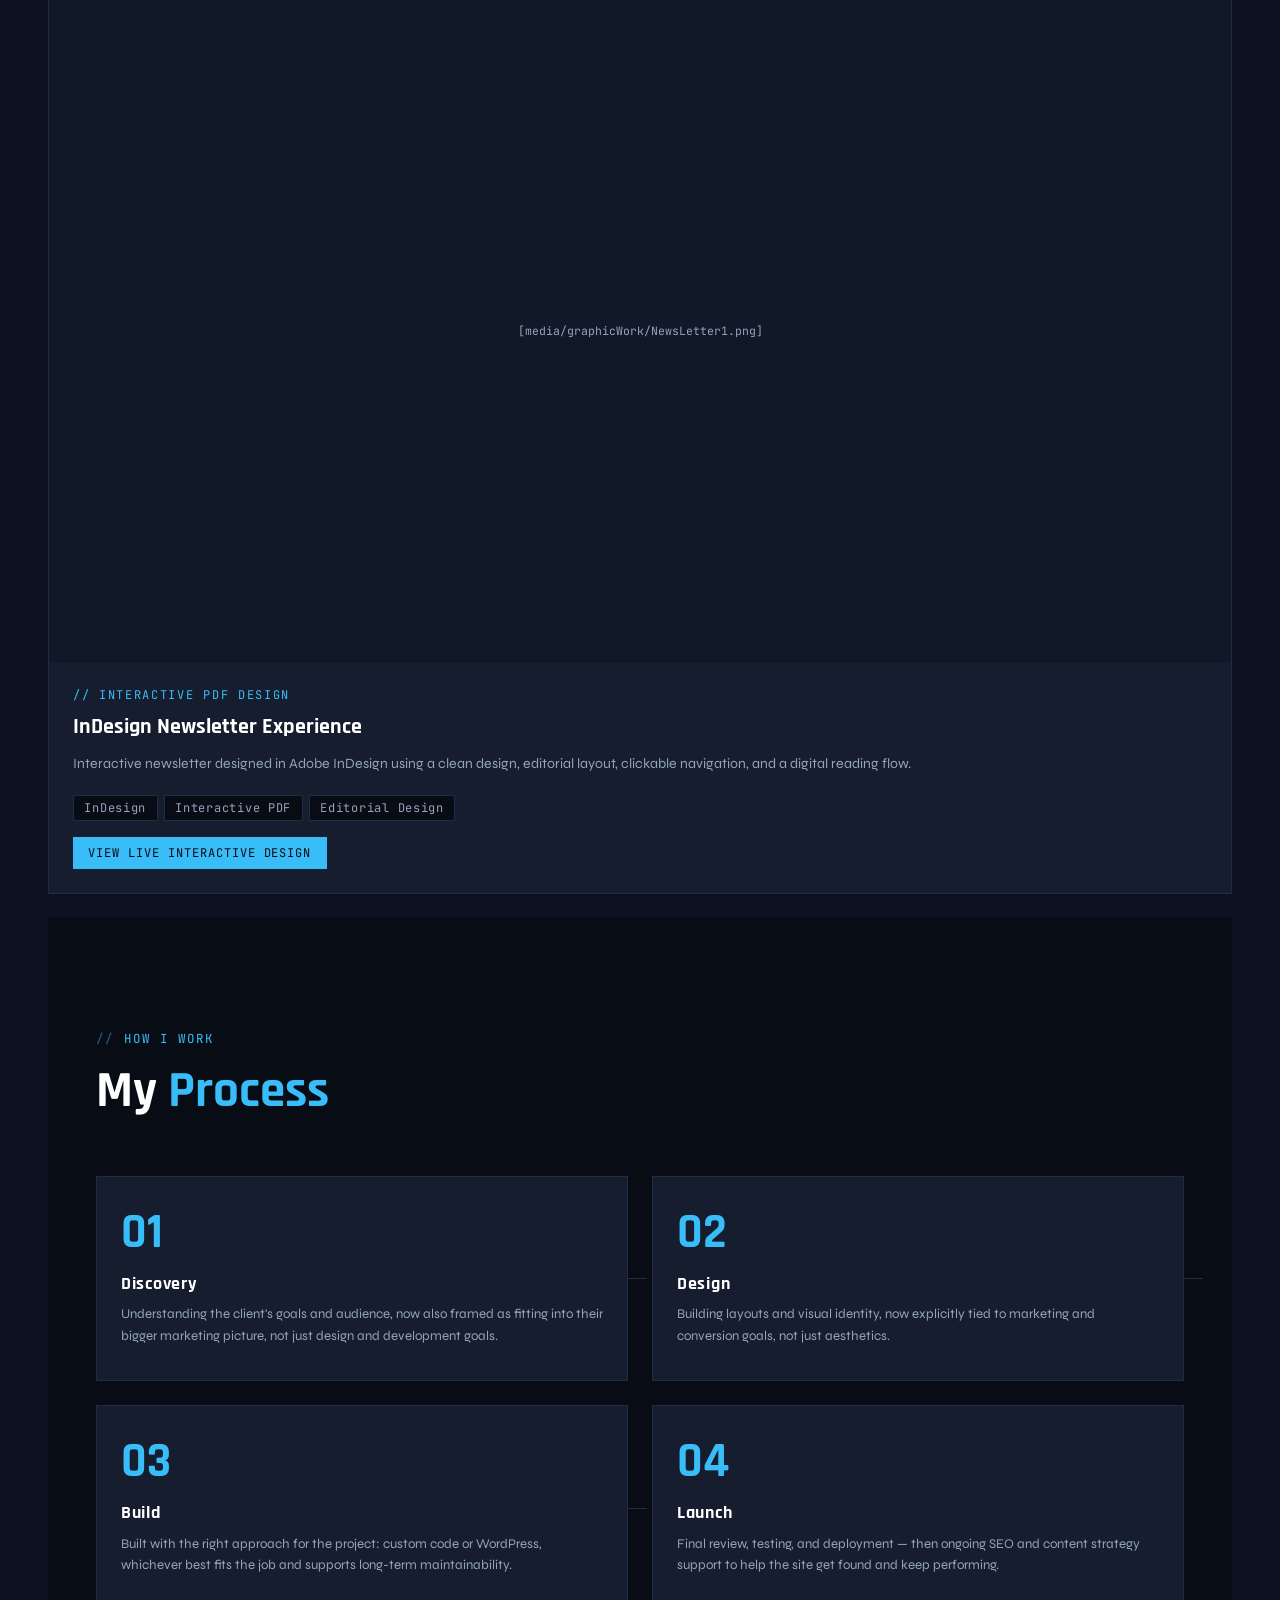
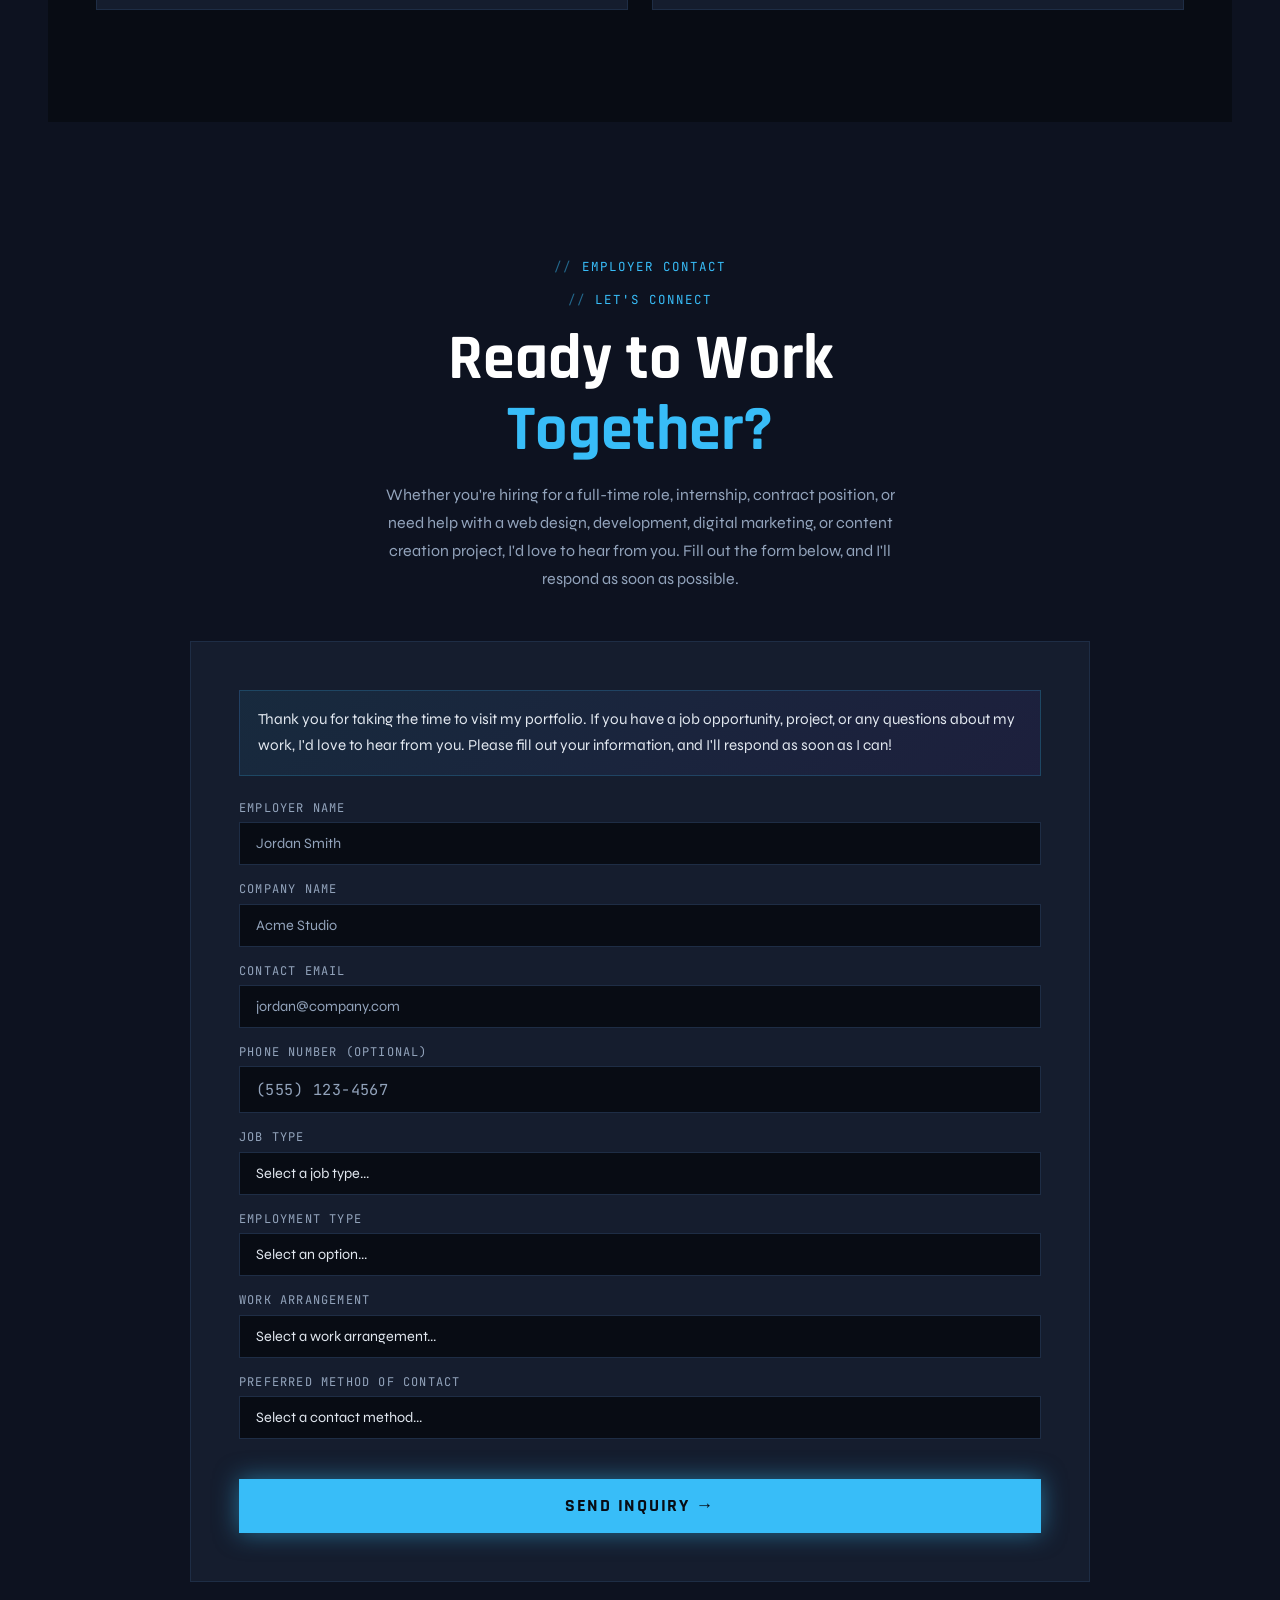
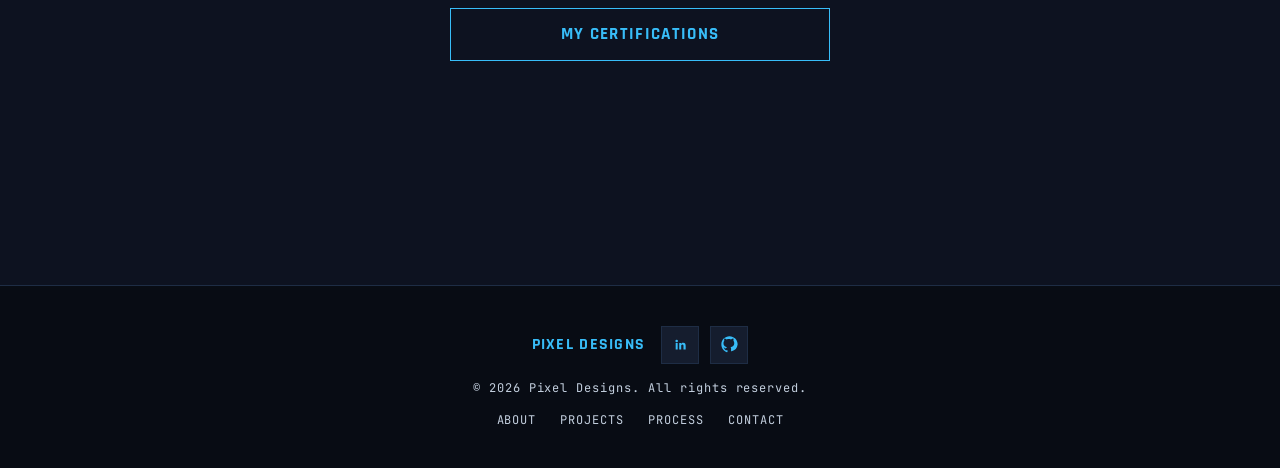
==== commit 294a45e4: "commented out content creation project" ====
--- a/index.html
+++ b/index.html
@@ -620,7 +620,7 @@
           </div>
 
           <!-- Content Creation -->
-          <div
+          <!-- <div
             class="project-card reveal"
             data-external-url="https://youtu.be/wQCQ796SPto"
           >
@@ -661,7 +661,7 @@
           </div>
         </div>
       </div>
-    </section>
+    </section> -->
 
     <!-- ─── PROCESS ───────────────────────────────────── -->
     <section id="process">
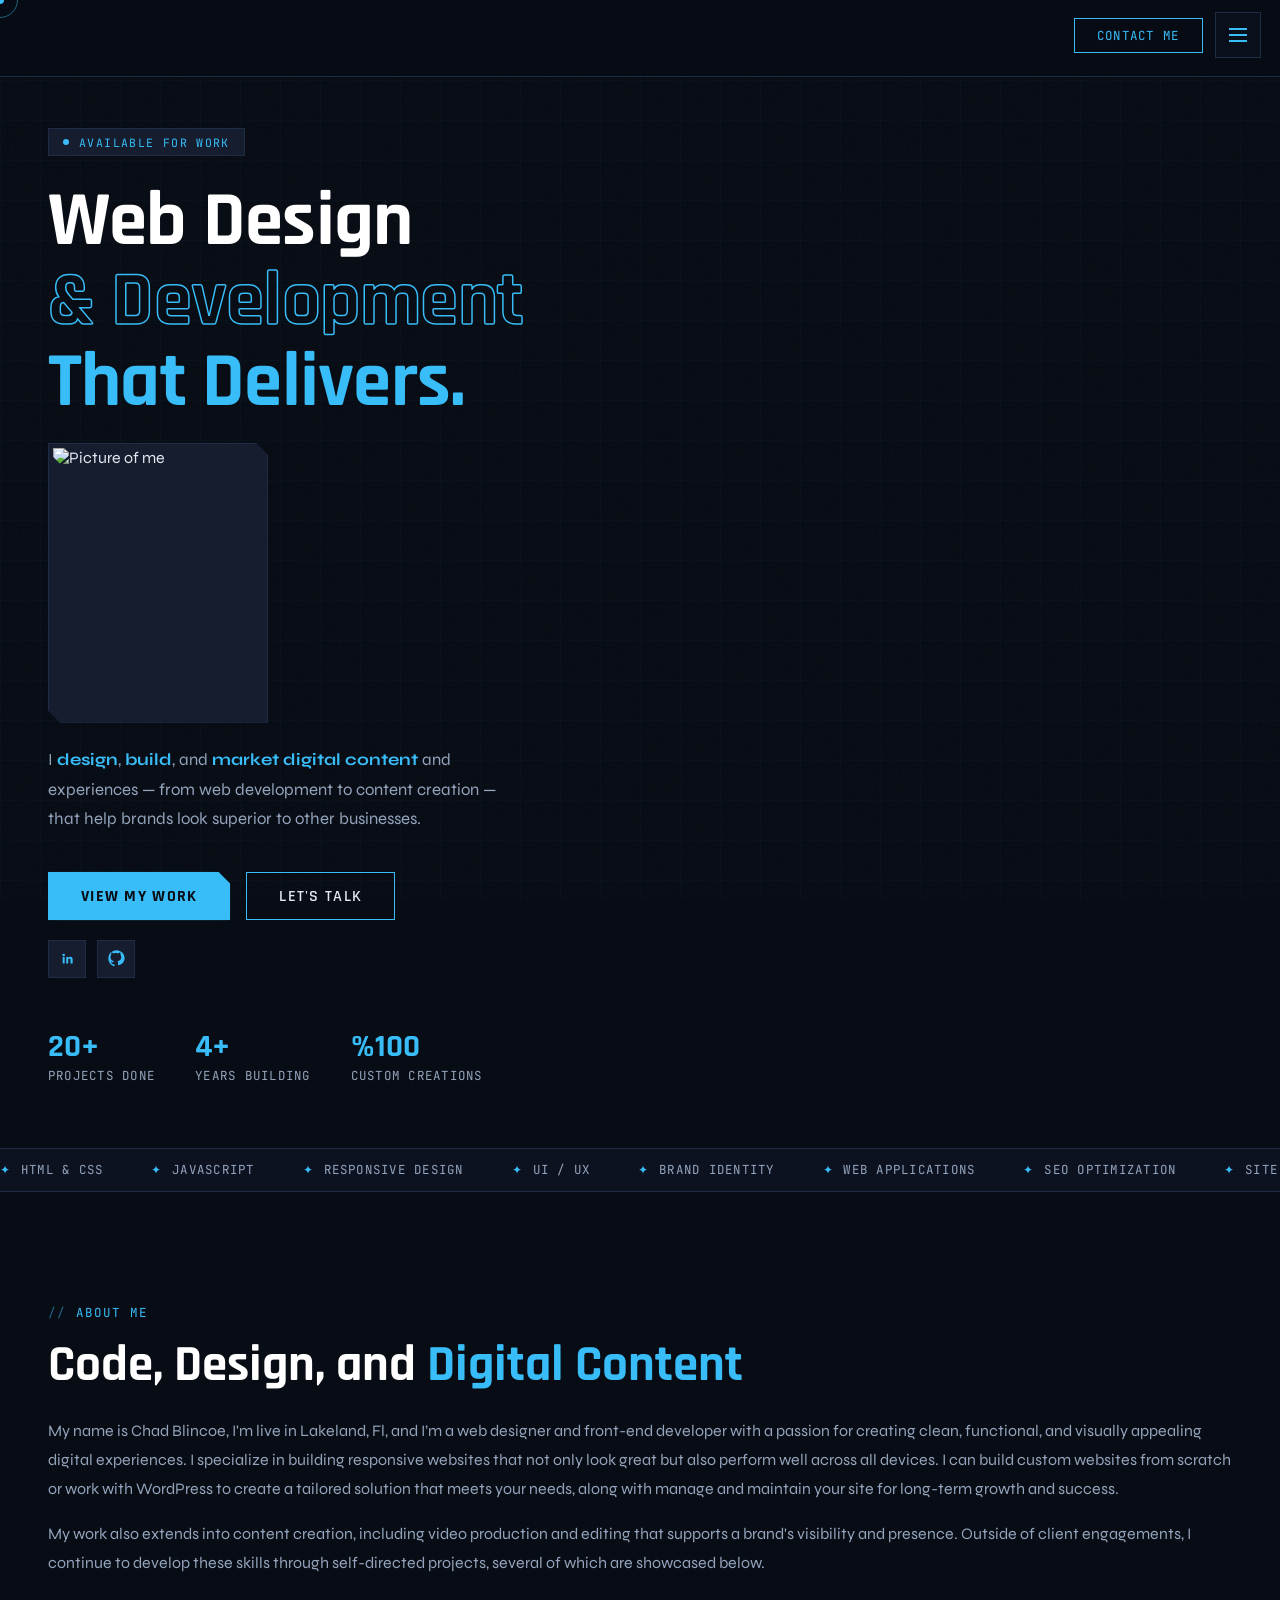
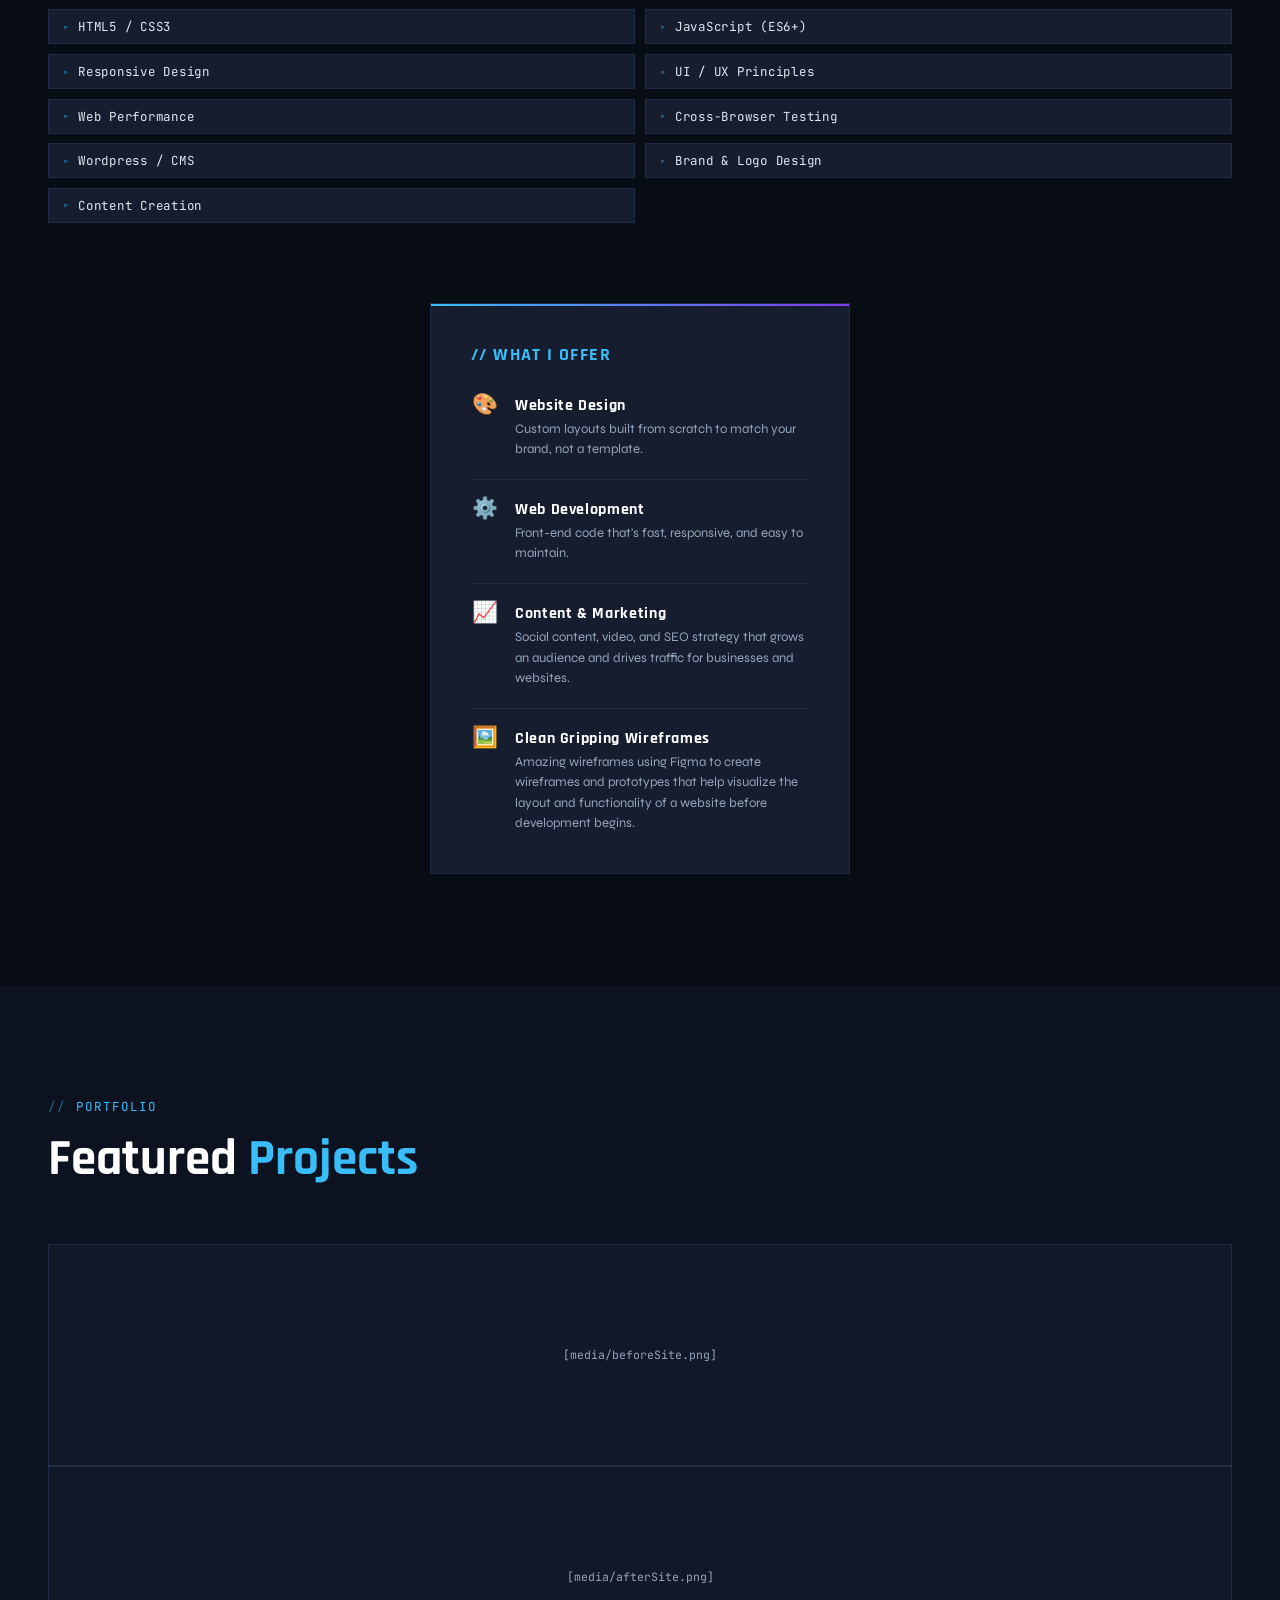
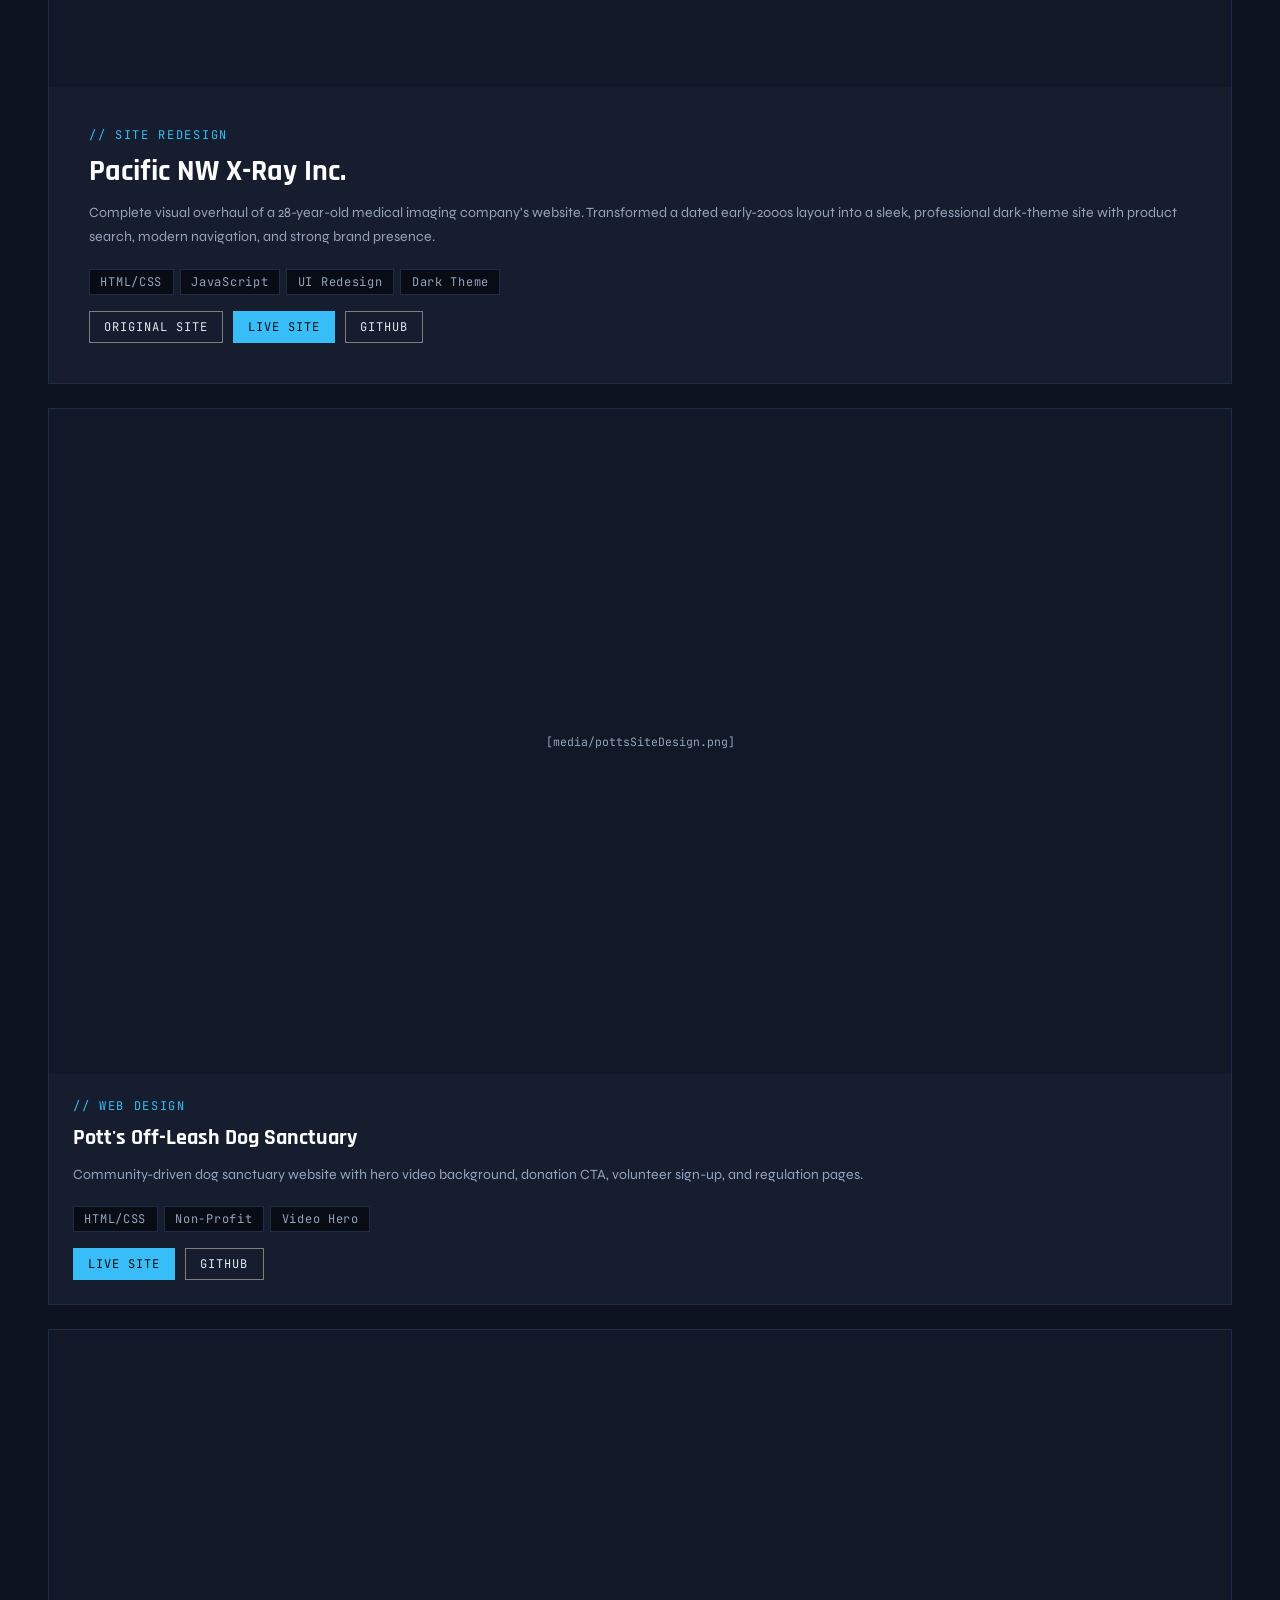
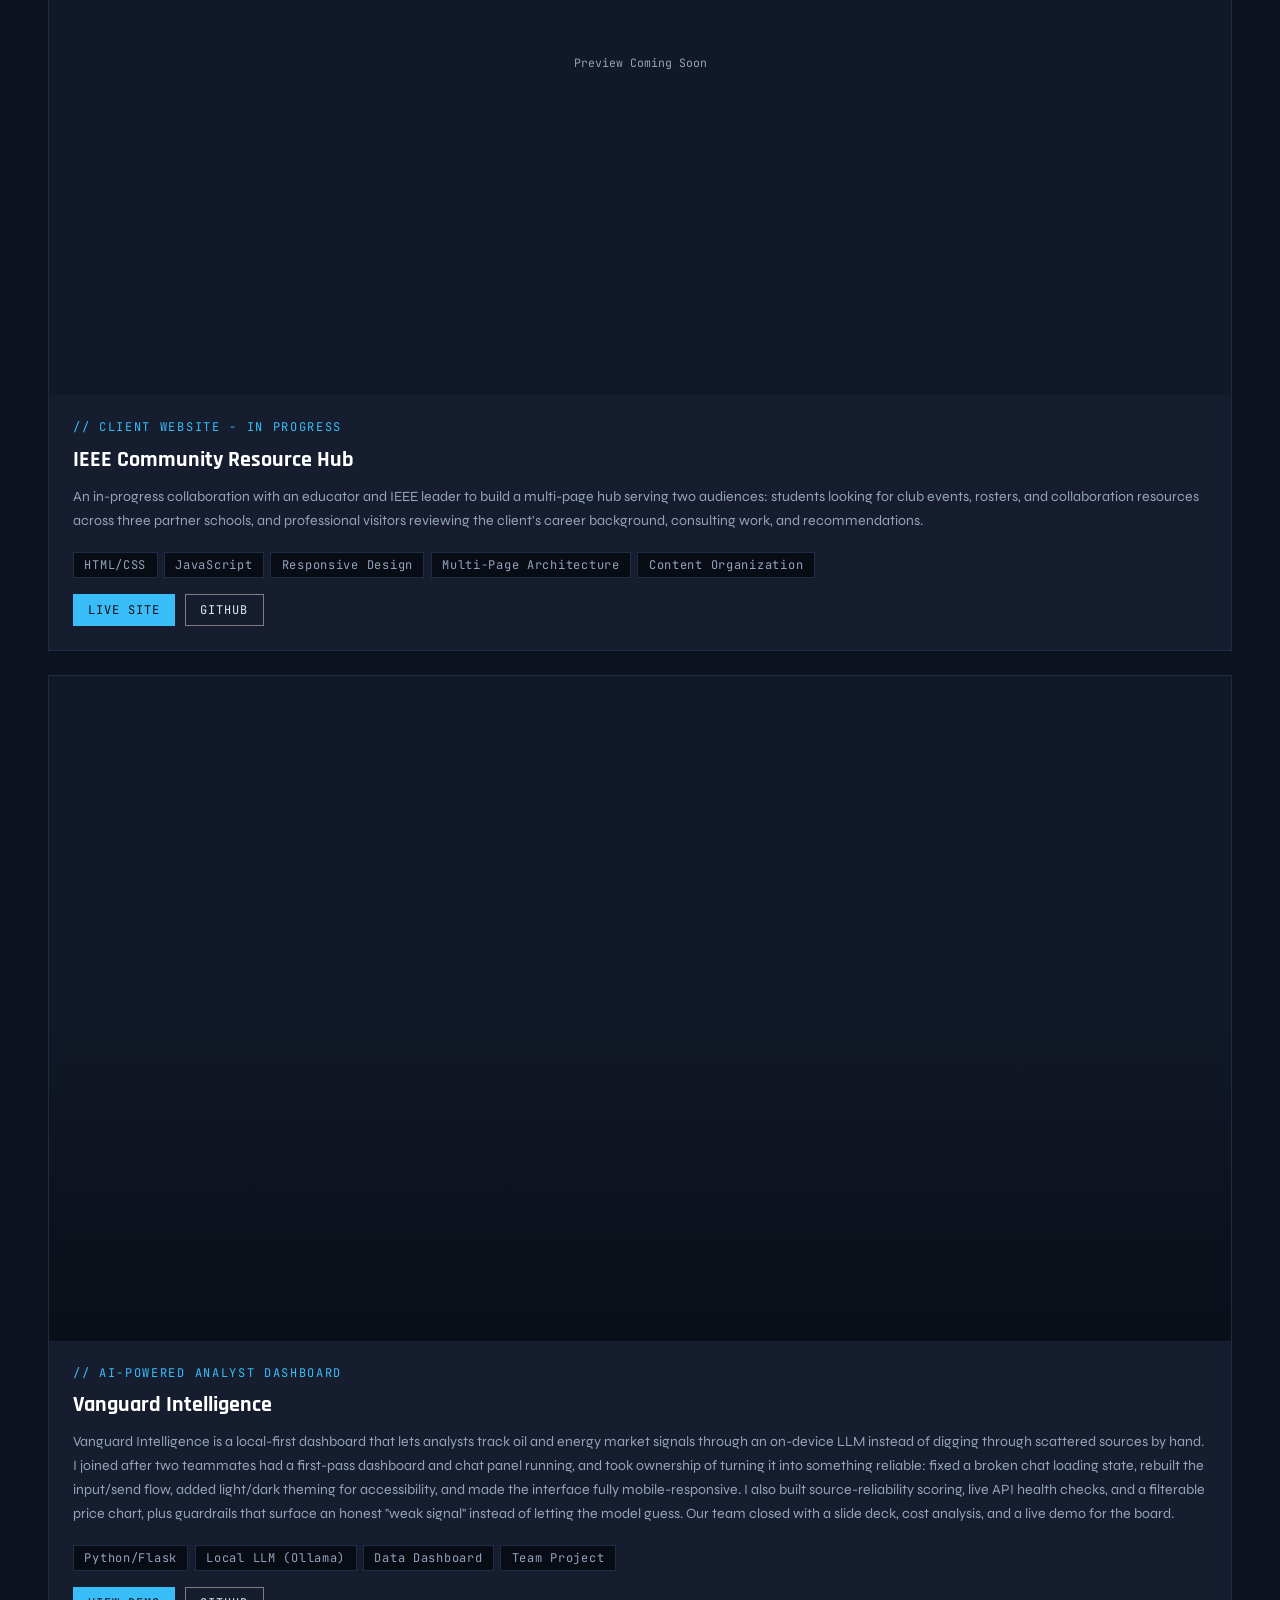
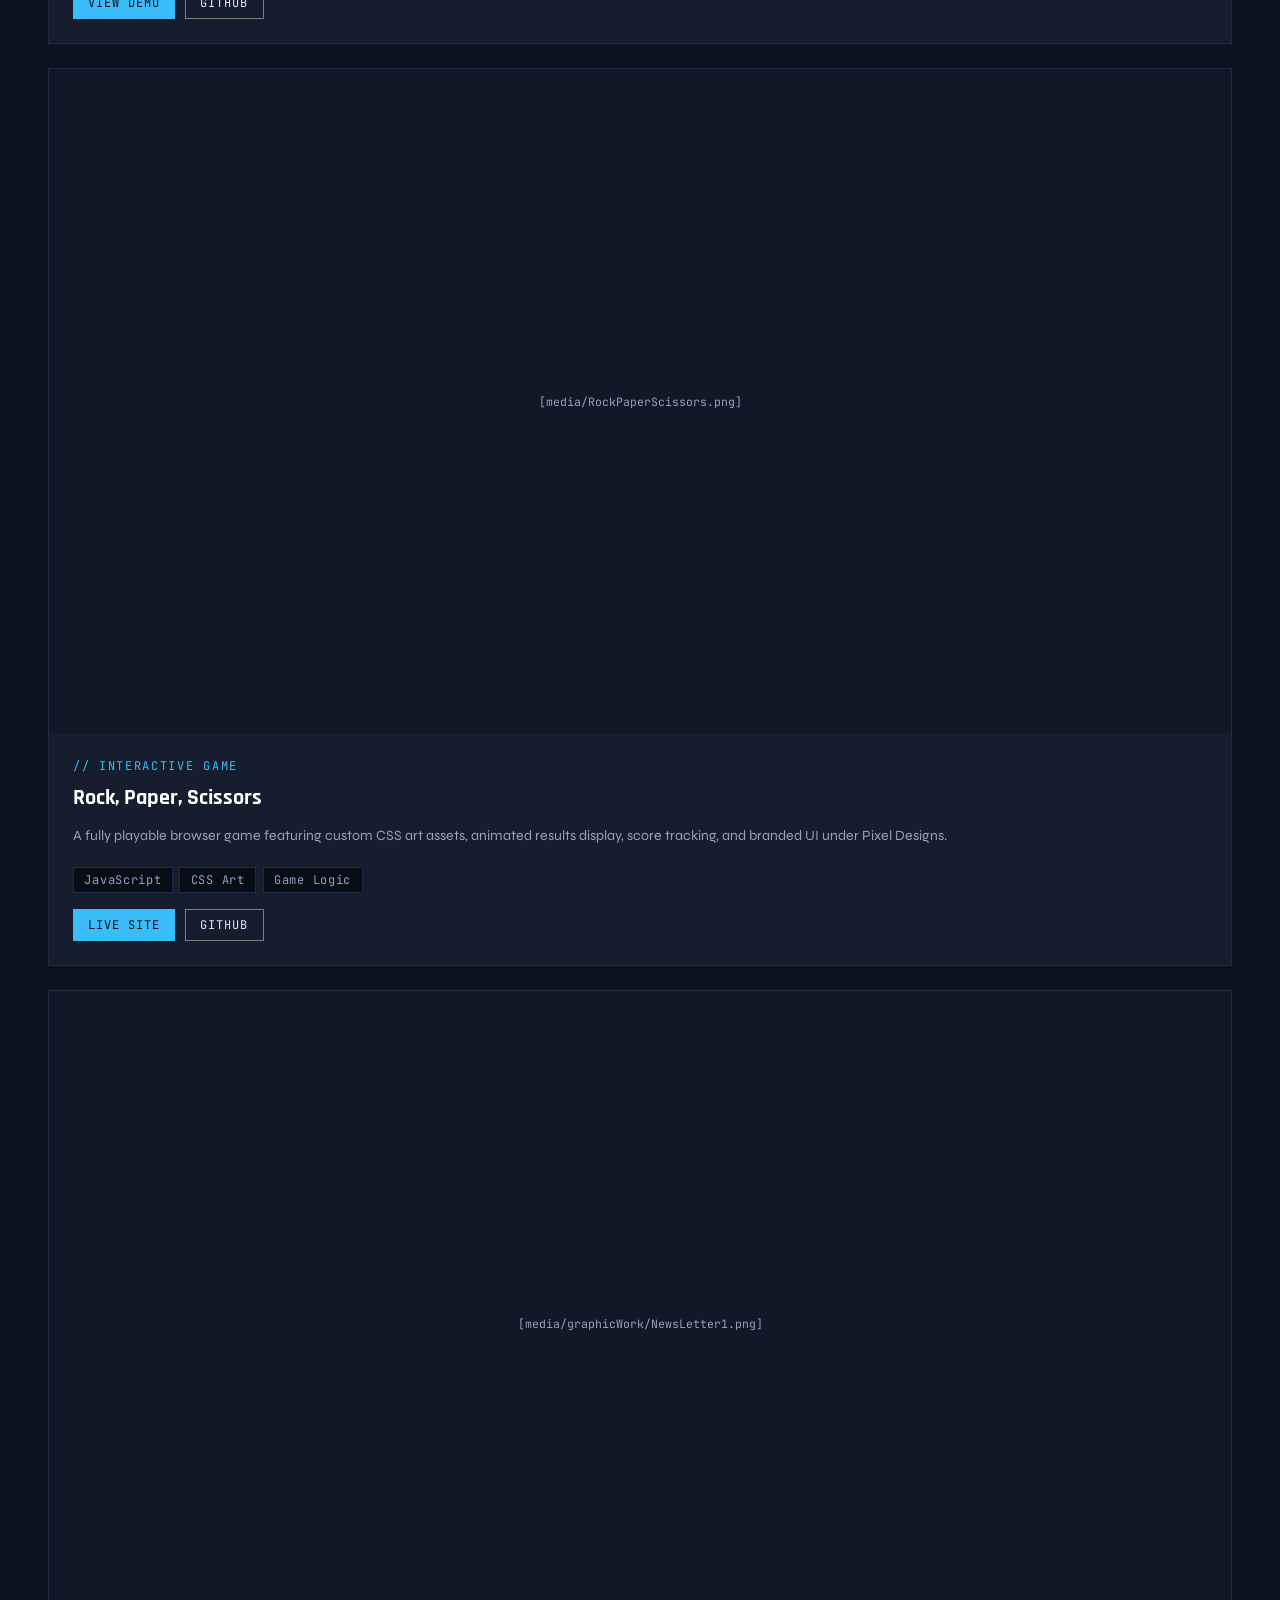
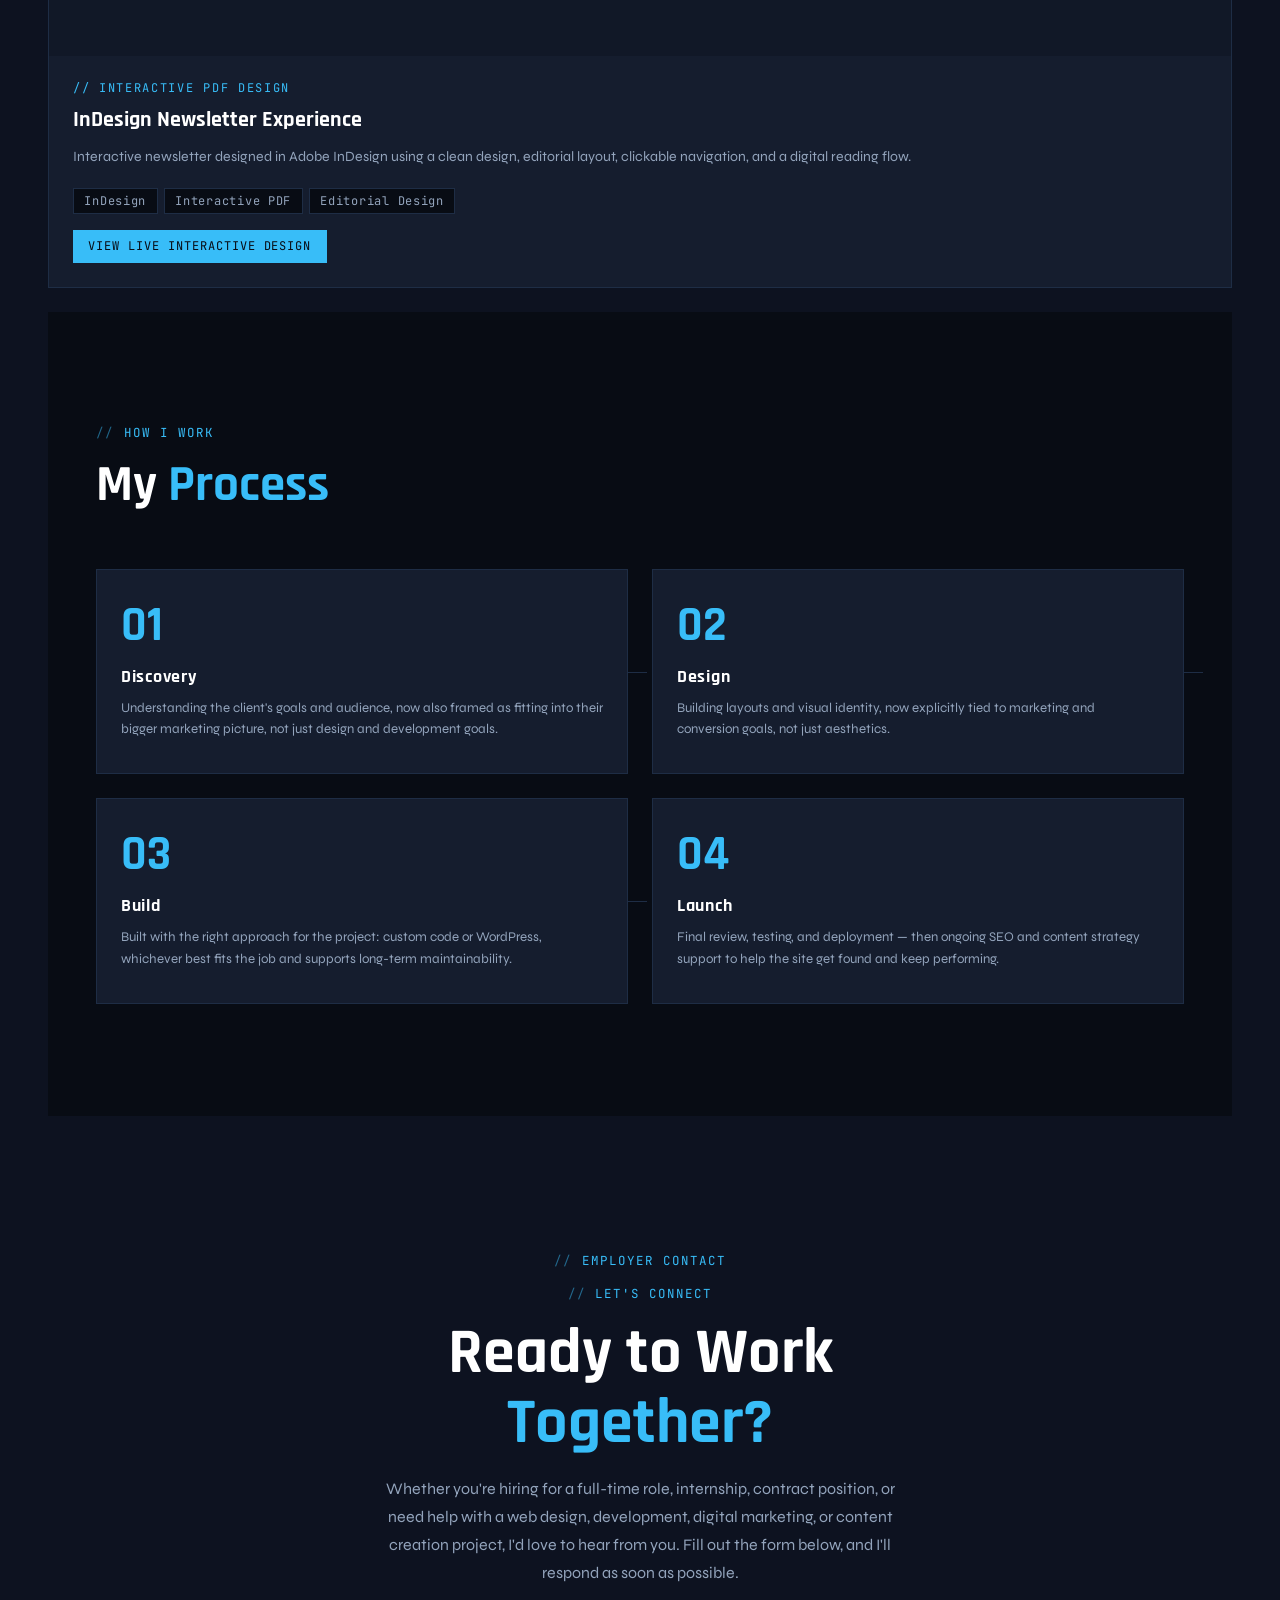
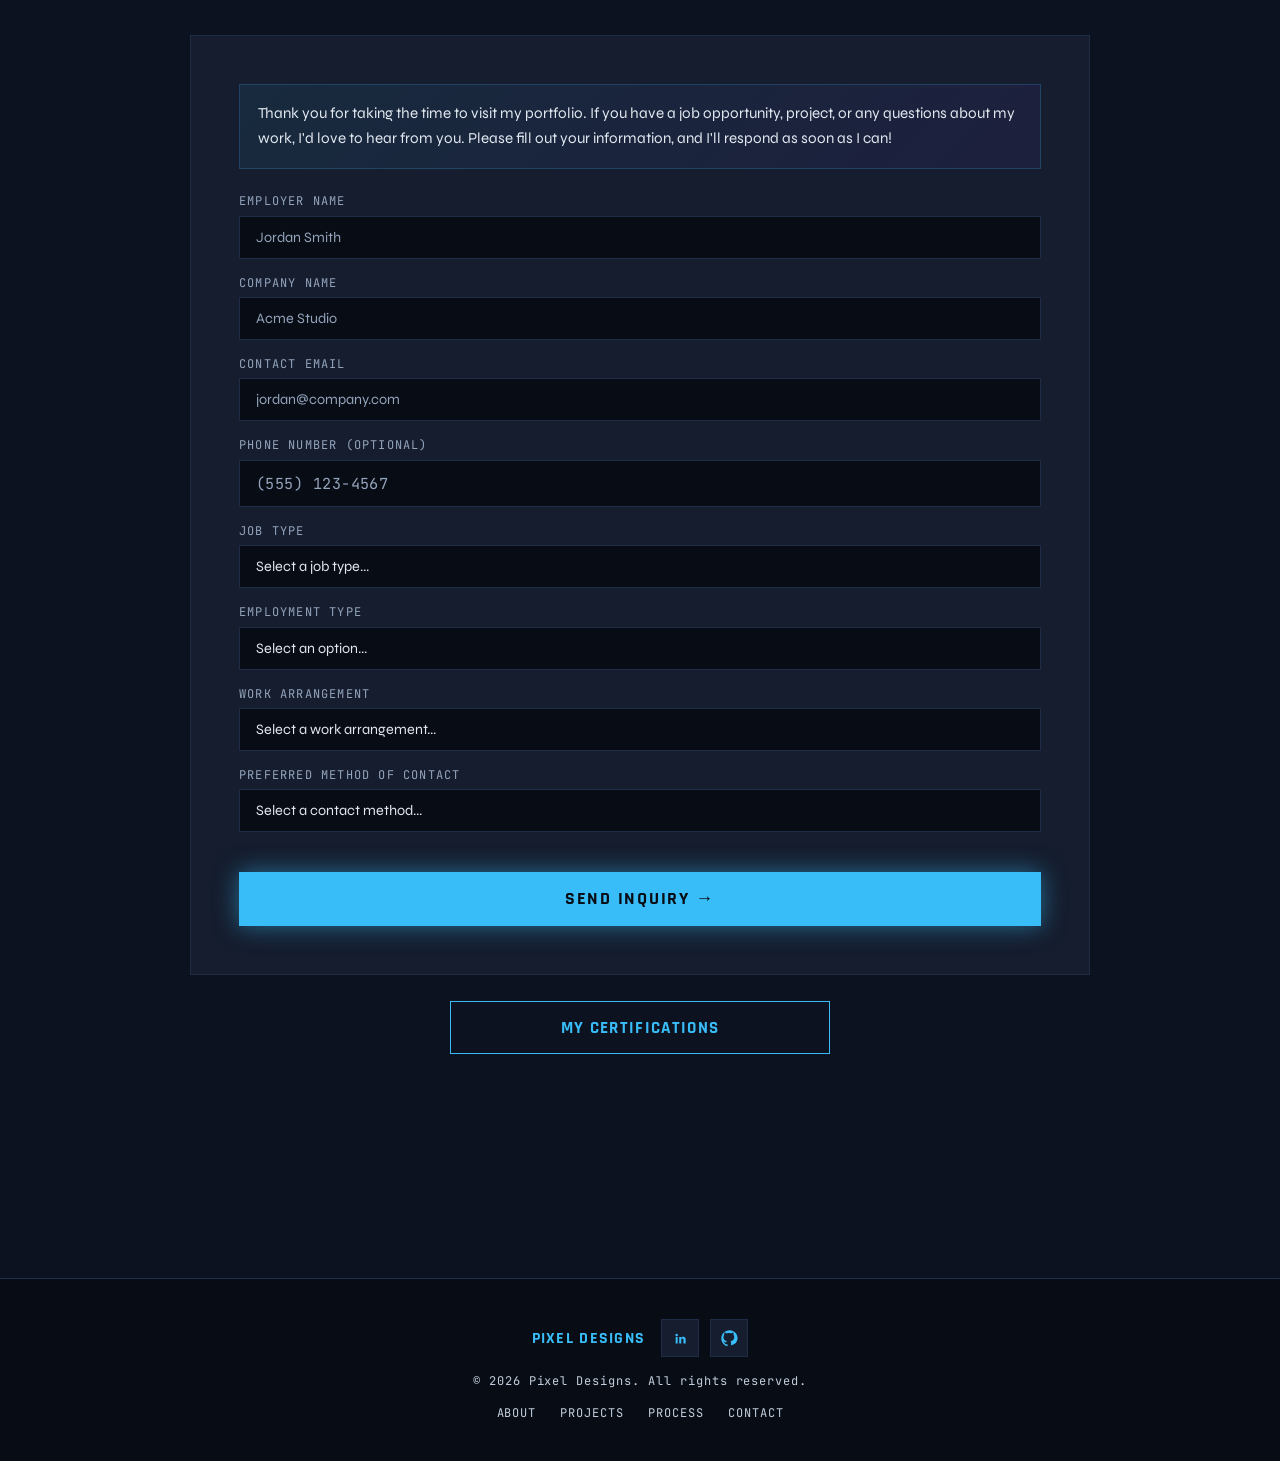
==== commit b554ce6b: "added Vanguard Project" ====
--- a/index.html
+++ b/index.html
@@ -524,6 +524,63 @@
             <div class="project-arrow">↗</div>
           </div>
 
+          <!-- Vanguard Intelligence -->
+          <div
+            class="project-card reveal"
+            data-video-modal
+            data-video-src="media/clips/VanguardAiDemo.mp4"
+          >
+            <div class="project-img project-video-wrap">
+              <video
+                muted
+                loop
+                playsinline
+                preload="auto"
+                src="media/clips/VanguardAiDemo.mp4"
+              ></video>
+              <div class="project-overlay"></div>
+            </div>
+            <div class="project-body">
+              <div class="project-type">// AI-Powered Analyst Dashboard</div>
+              <div class="project-title">Vanguard Intelligence</div>
+              <p class="project-desc">
+                Vanguard Intelligence is a local-first dashboard that lets
+                analysts track oil and energy market signals through an
+                on-device LLM instead of digging through scattered sources by
+                hand. I joined after two teammates had a first-pass dashboard
+                and chat panel running, and took ownership of turning it into
+                something reliable: fixed a broken chat loading state,
+                rebuilt the input/send flow, added light/dark theming for
+                accessibility, and made the interface fully
+                mobile-responsive. I also built source-reliability scoring,
+                live API health checks, and a filterable price chart, plus
+                guardrails that surface an honest "weak signal" instead of
+                letting the model guess. Our team closed with a slide deck,
+                cost analysis, and a live demo for the board.
+              </p>
+              <div class="project-tags">
+                <div class="tag">Python/Flask</div>
+                <div class="tag">Local LLM (Ollama)</div>
+                <div class="tag">Data Dashboard</div>
+                <div class="tag">Team Project</div>
+              </div>
+              <div class="project-links">
+                <button type="button" class="project-link project-link-live">
+                  View Demo
+                </button>
+                <a
+                  class="project-link project-link-code"
+                  href="https://github.com/Blincoechad/Vanguard-Intelligence"
+                  target="_blank"
+                  rel="noopener noreferrer"
+                >
+                  GitHub
+                </a>
+              </div>
+            </div>
+            <div class="project-arrow">↗</div>
+          </div>
+
           <!-- <-- Rock Paper Scissors -->
           <div class="project-card reveal">
             <div class="project-img">
--- a/styles.css
+++ b/styles.css
@@ -1006,6 +1006,10 @@
     color 0.2s,
     box-shadow 0.2s,
     transform 0.2s;
+}
+button.project-link {
+  appearance: none;
+  cursor: pointer;
 }
 .project-link:hover {
   transform: scale(1.06);
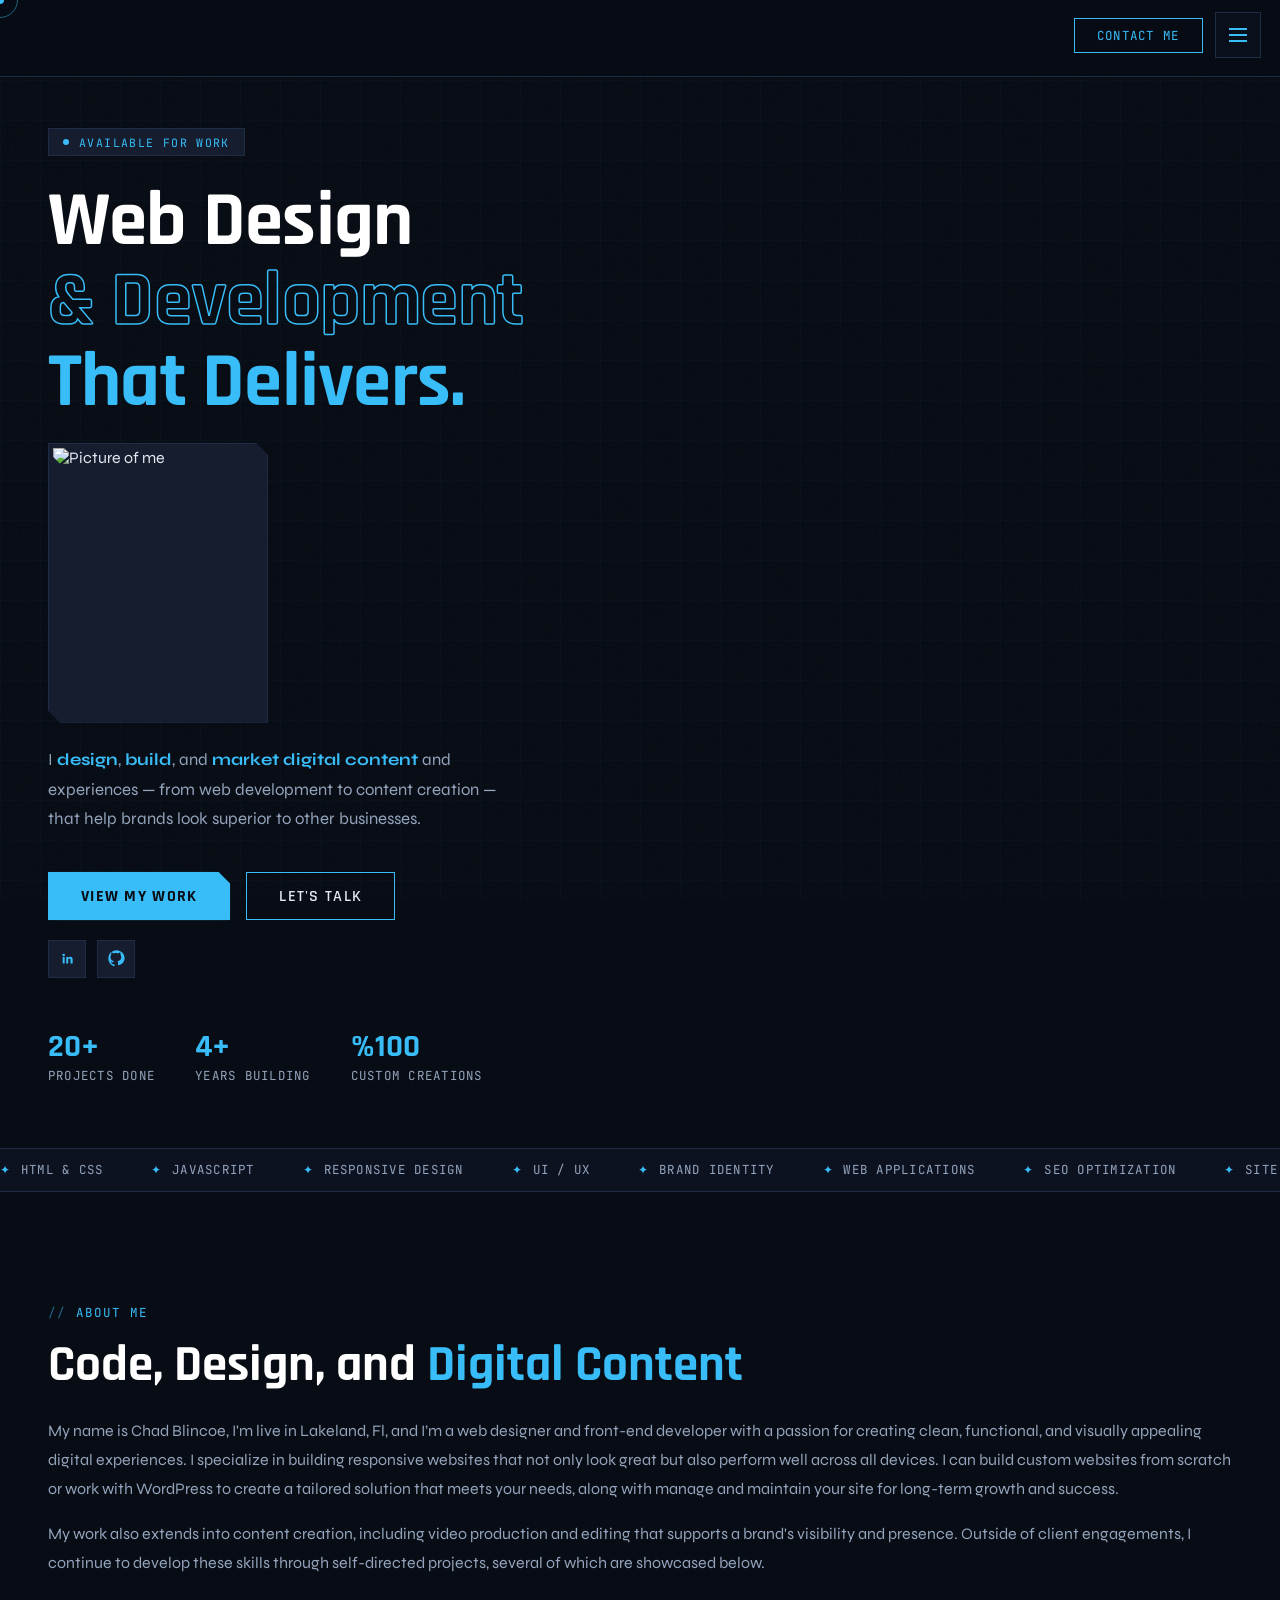
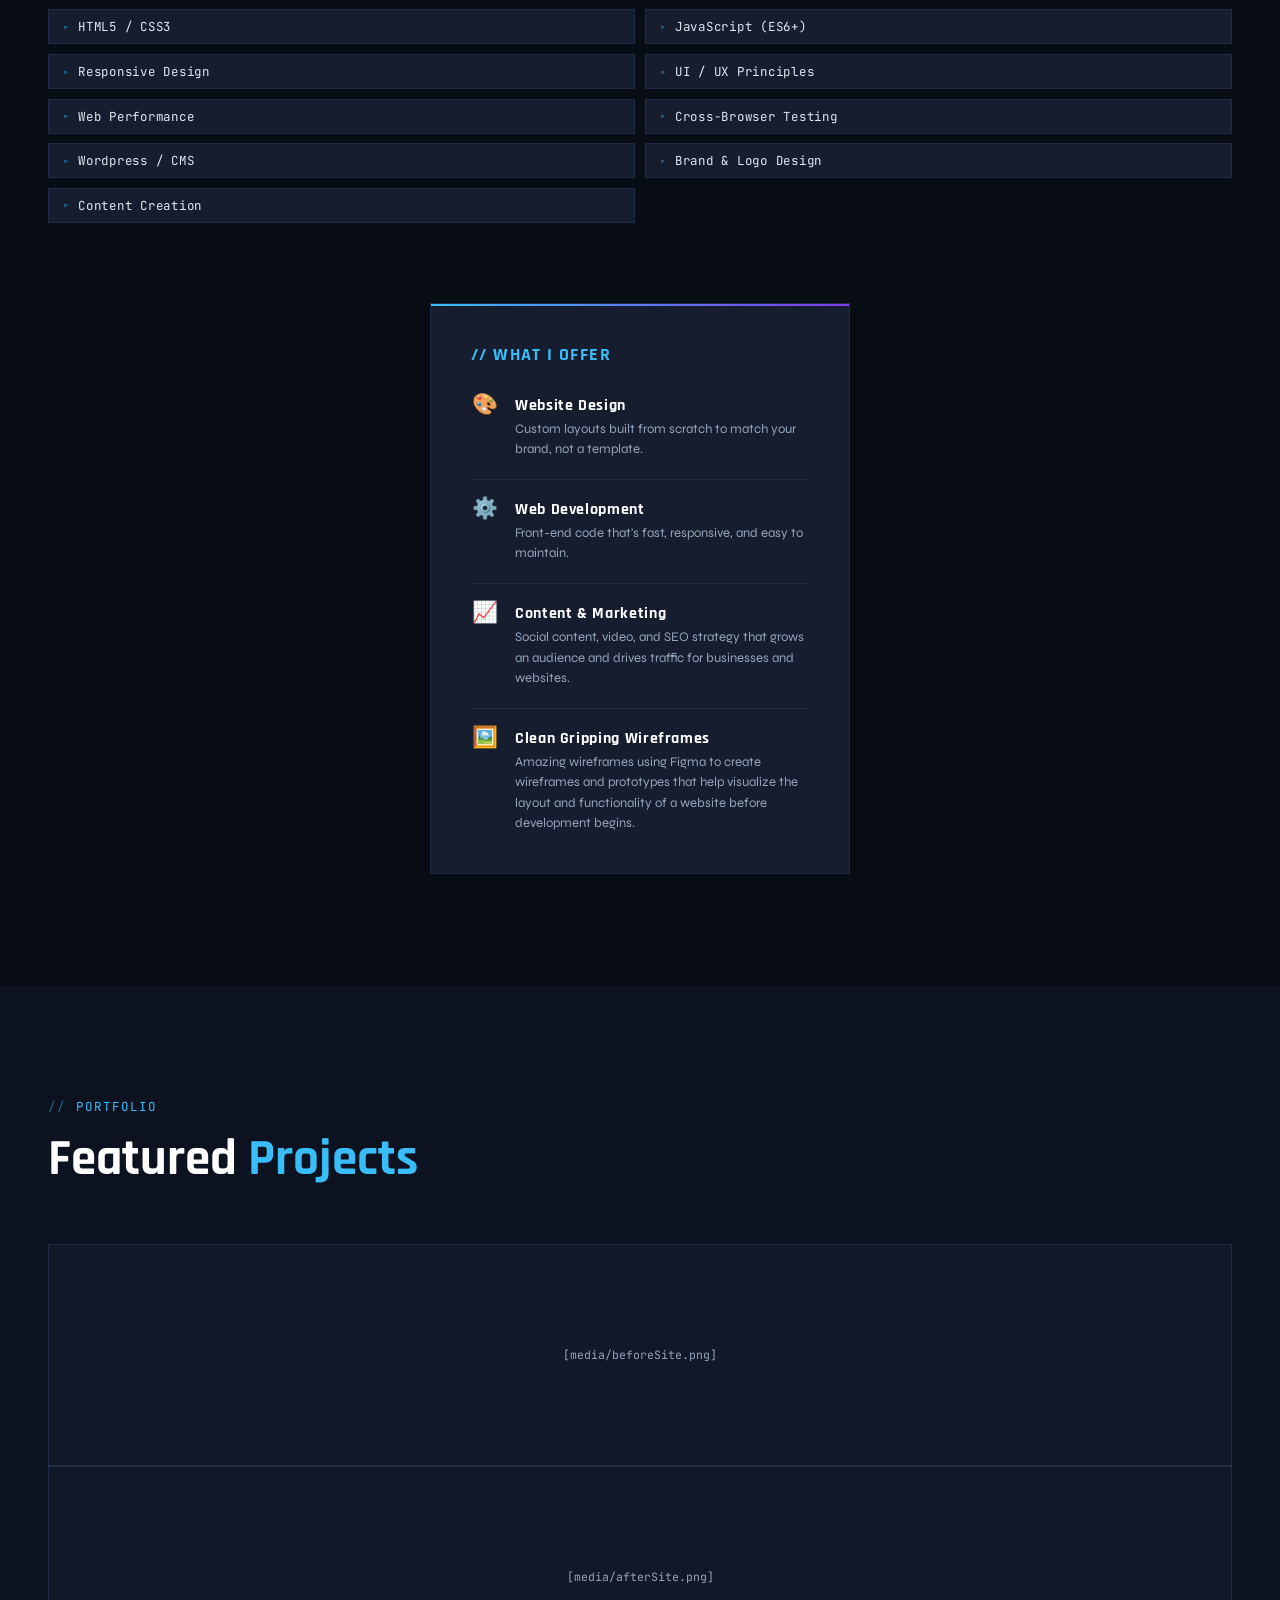
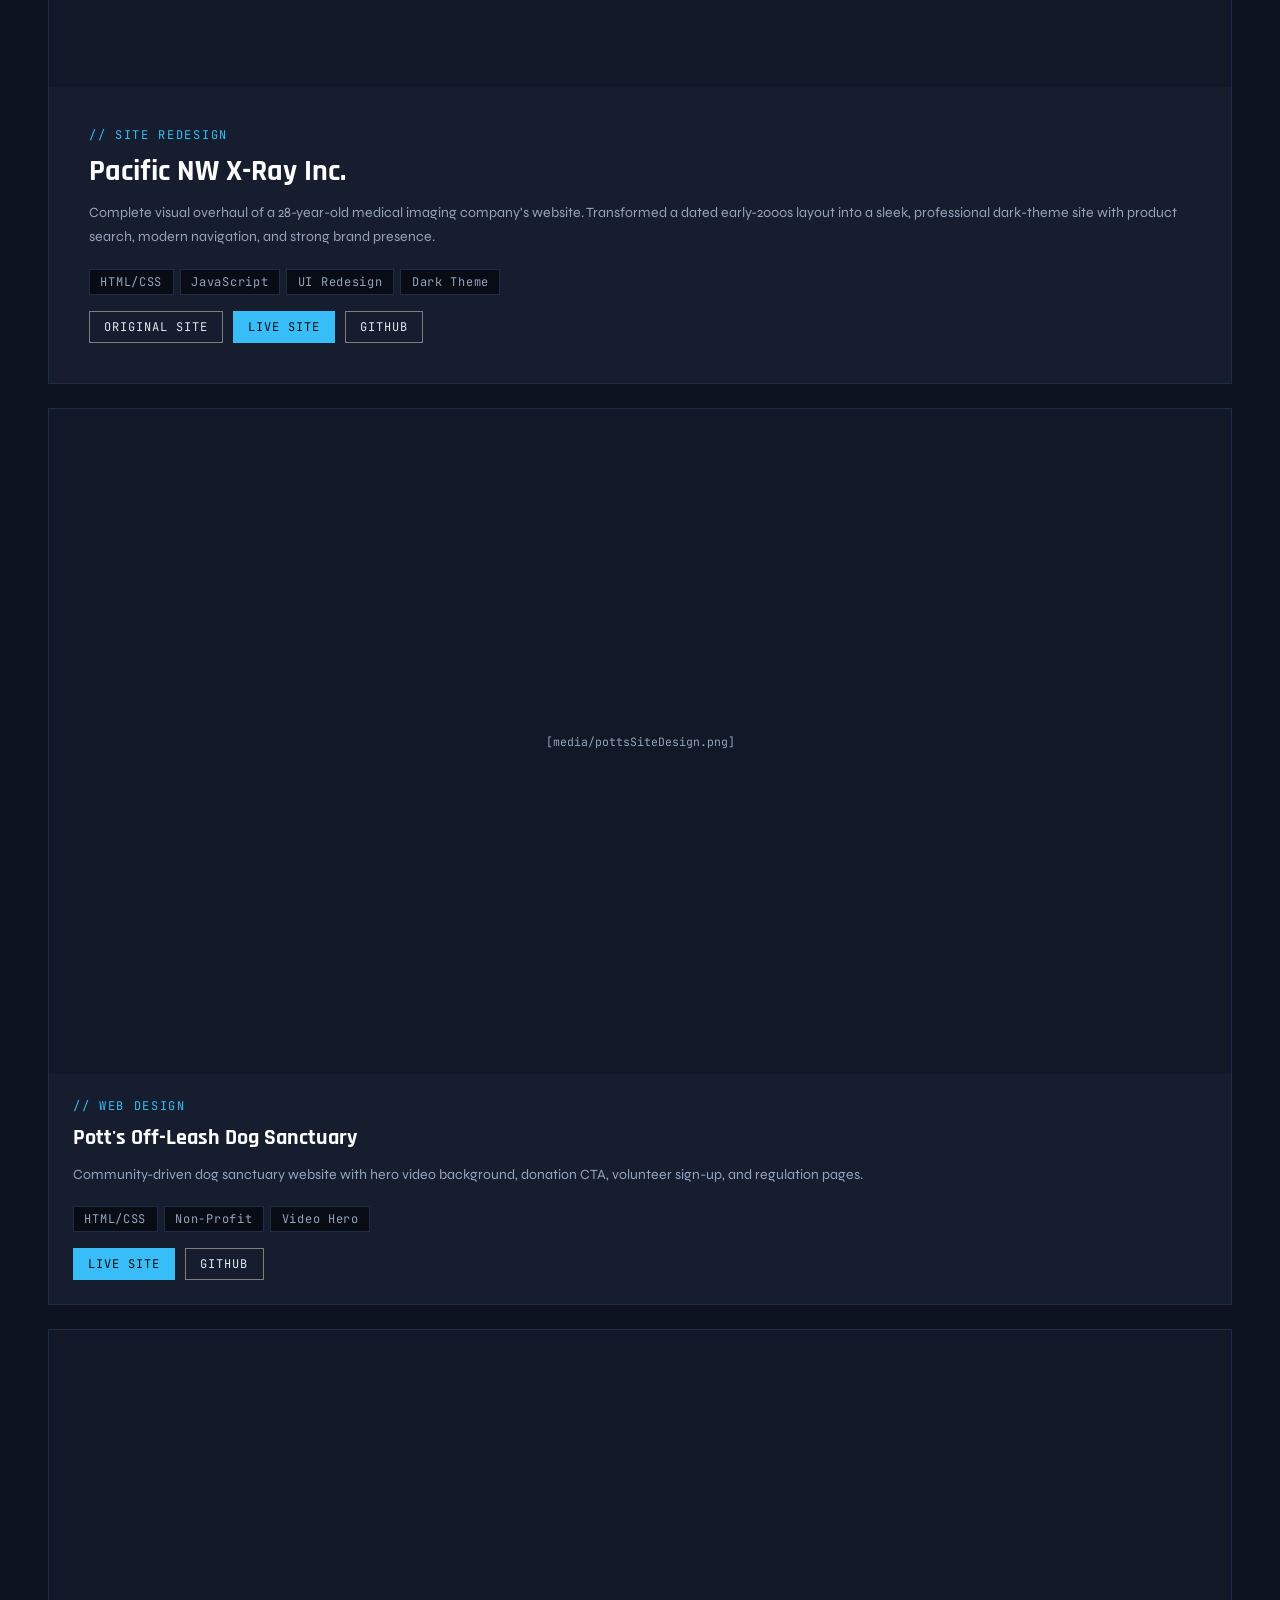
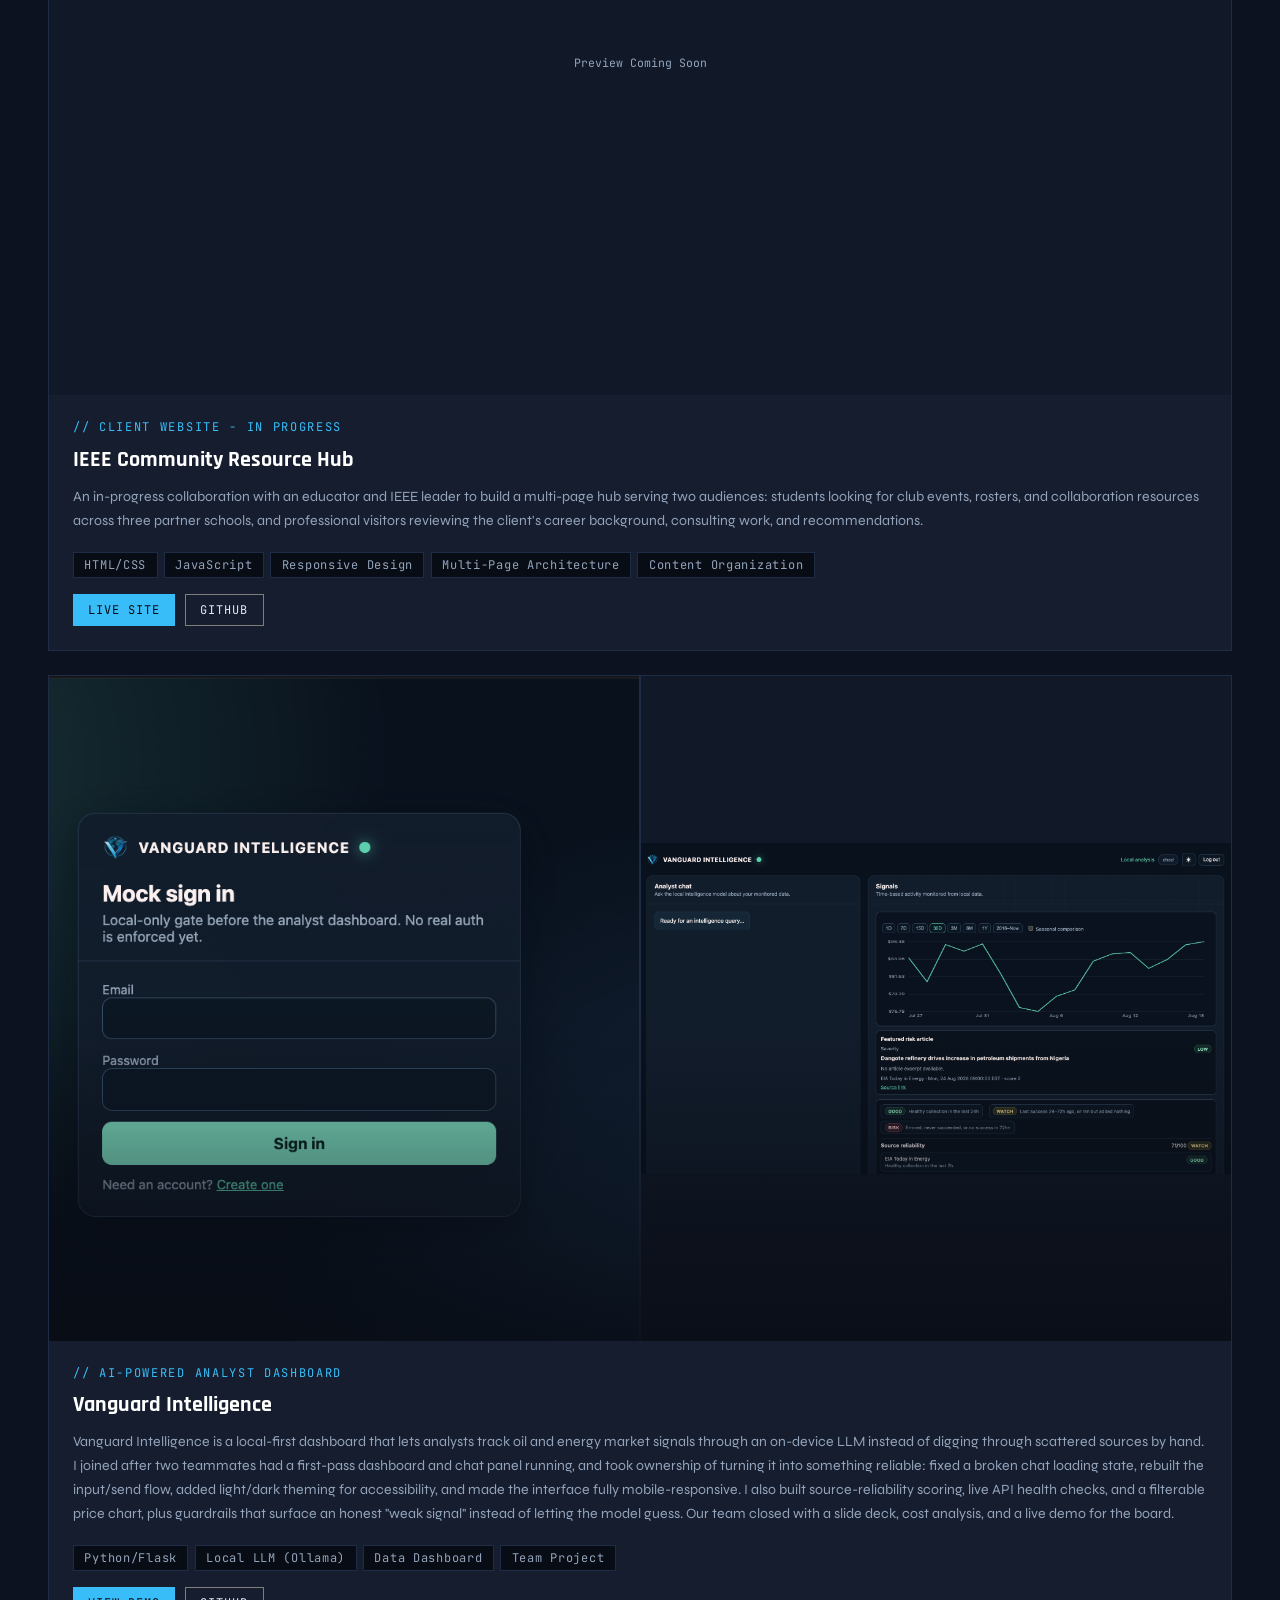
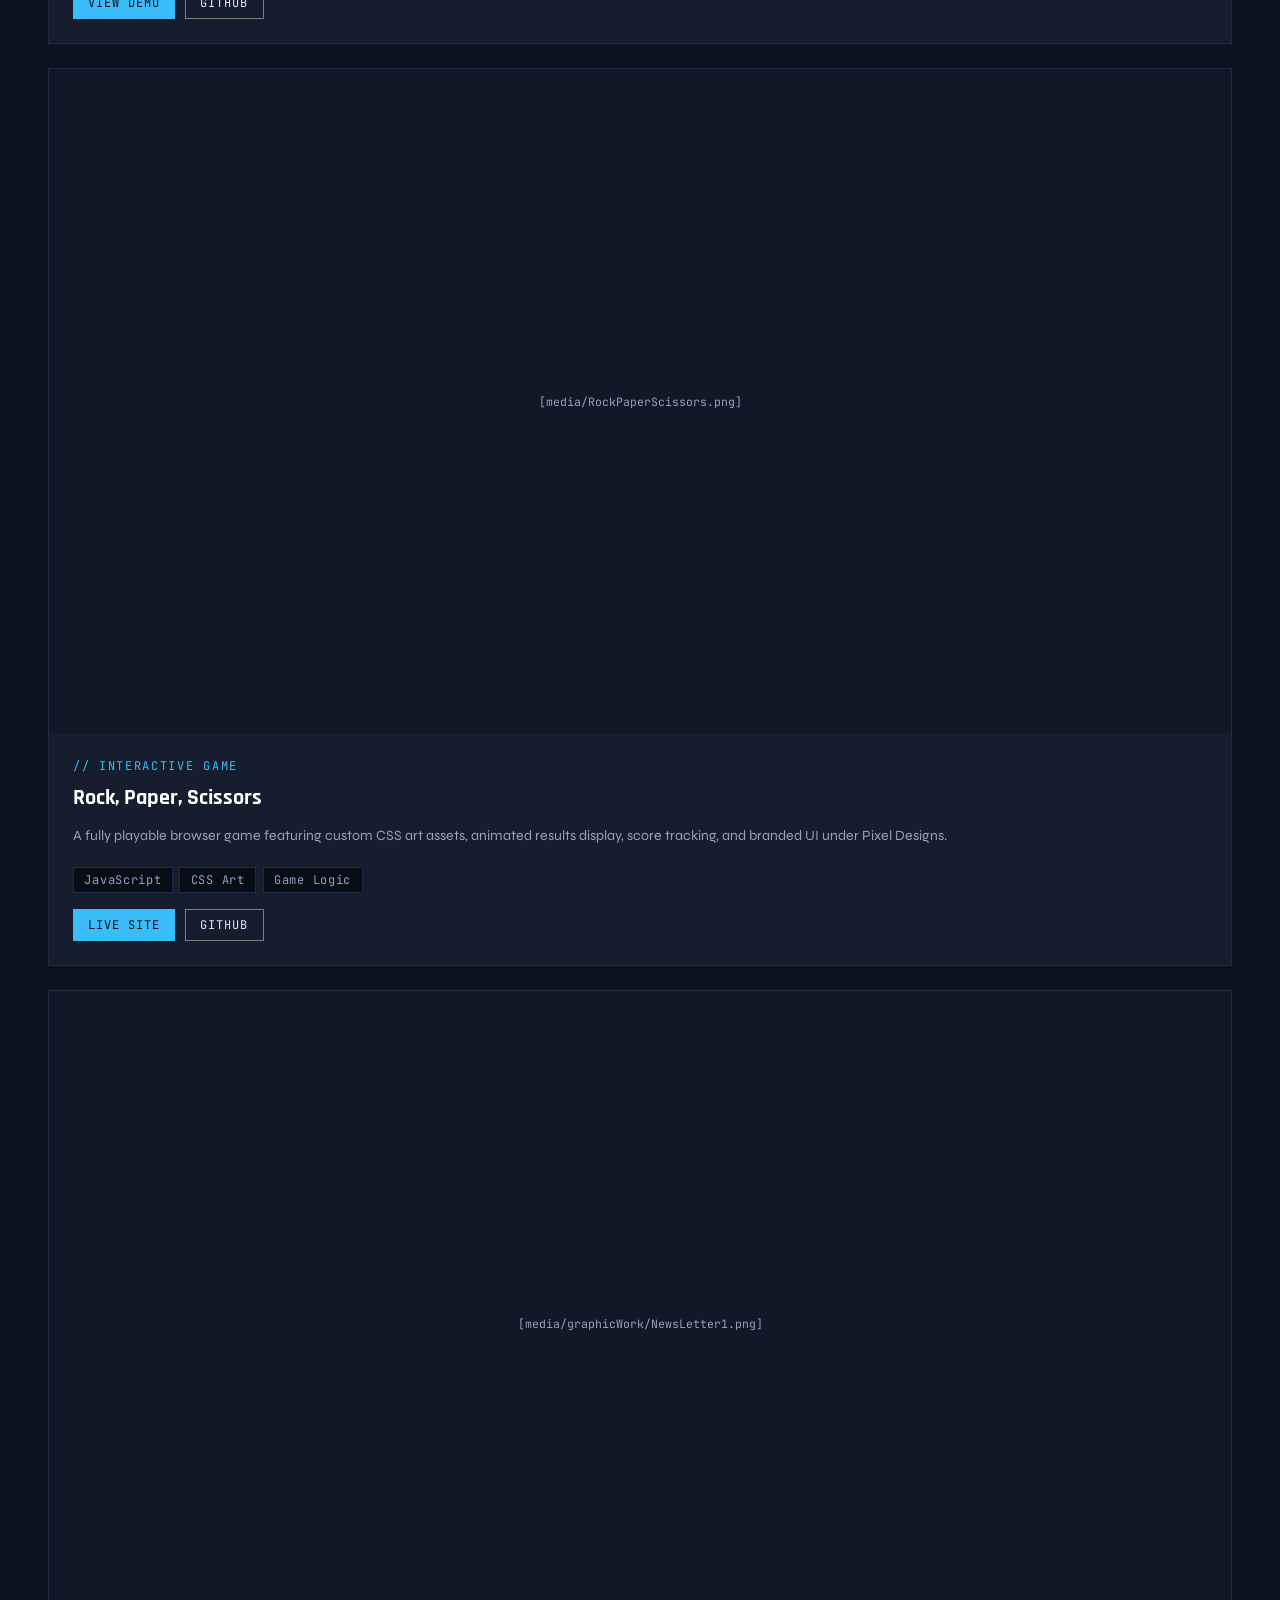
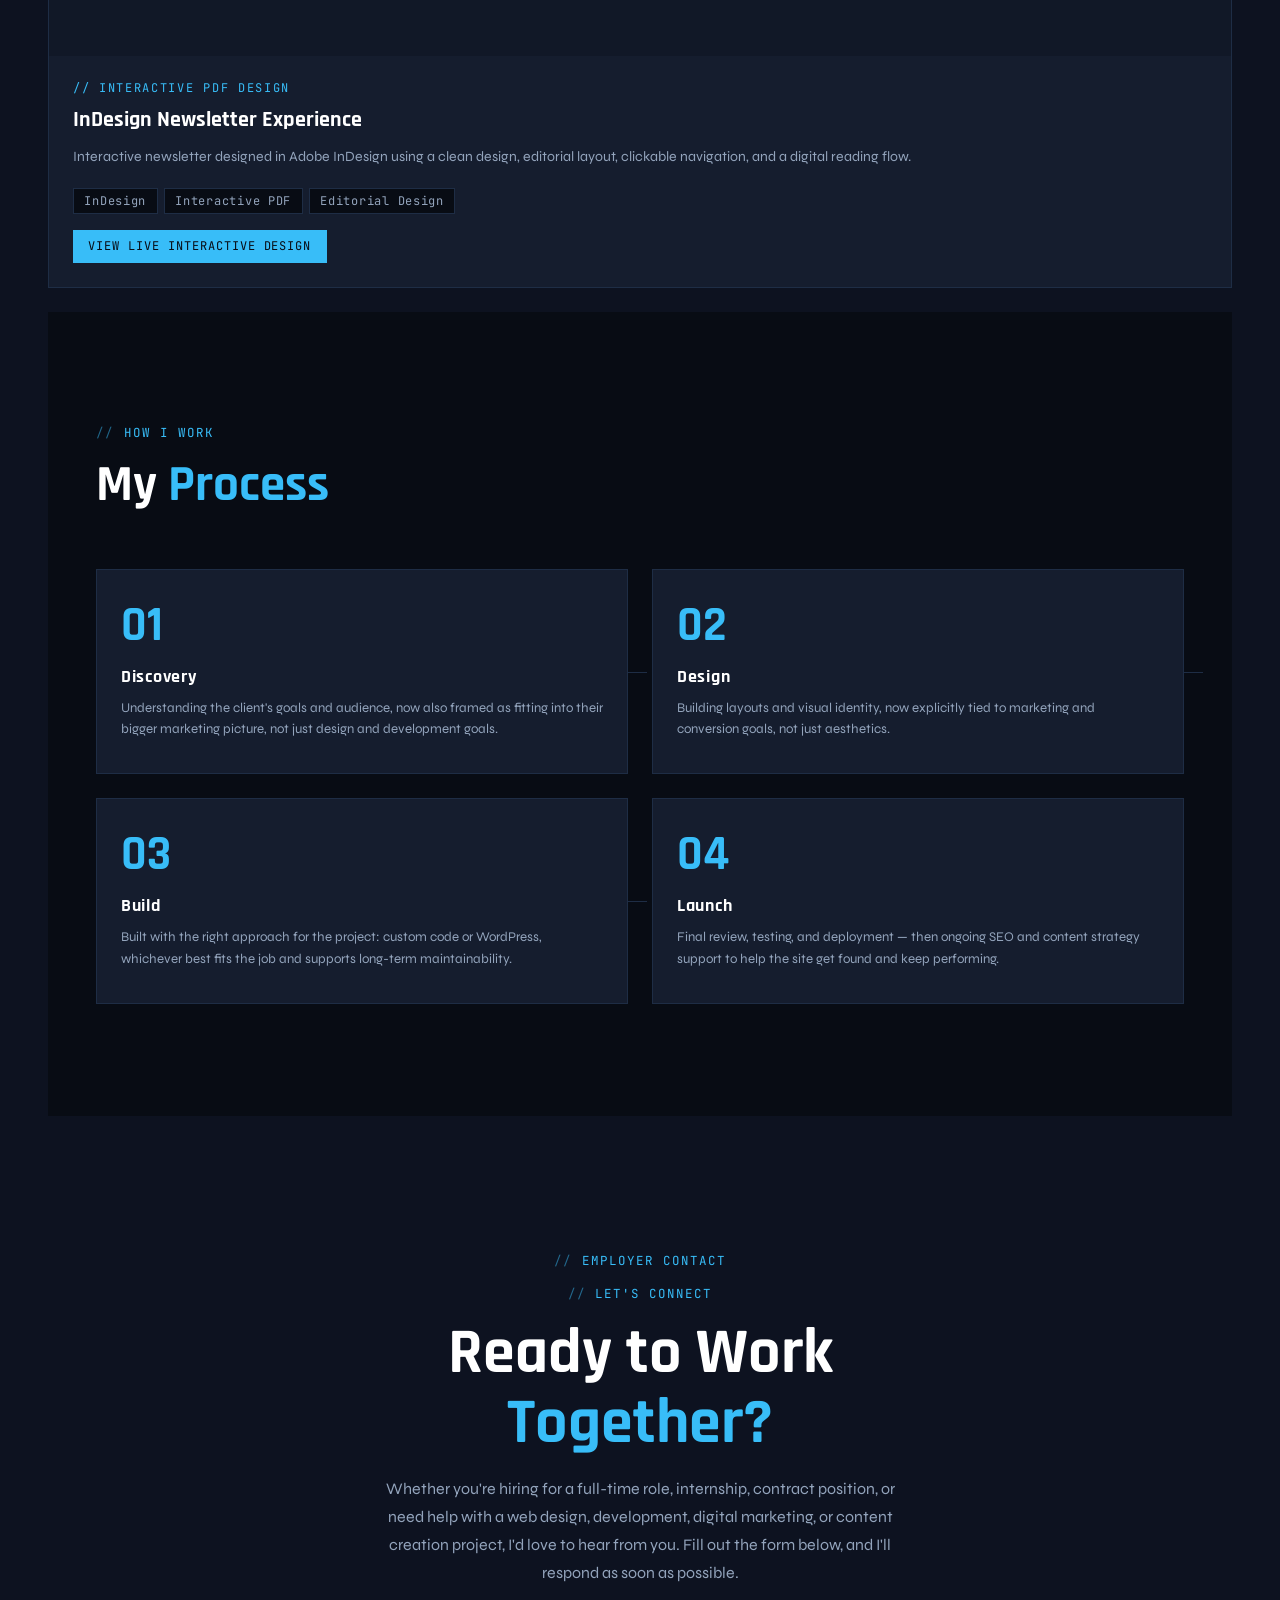
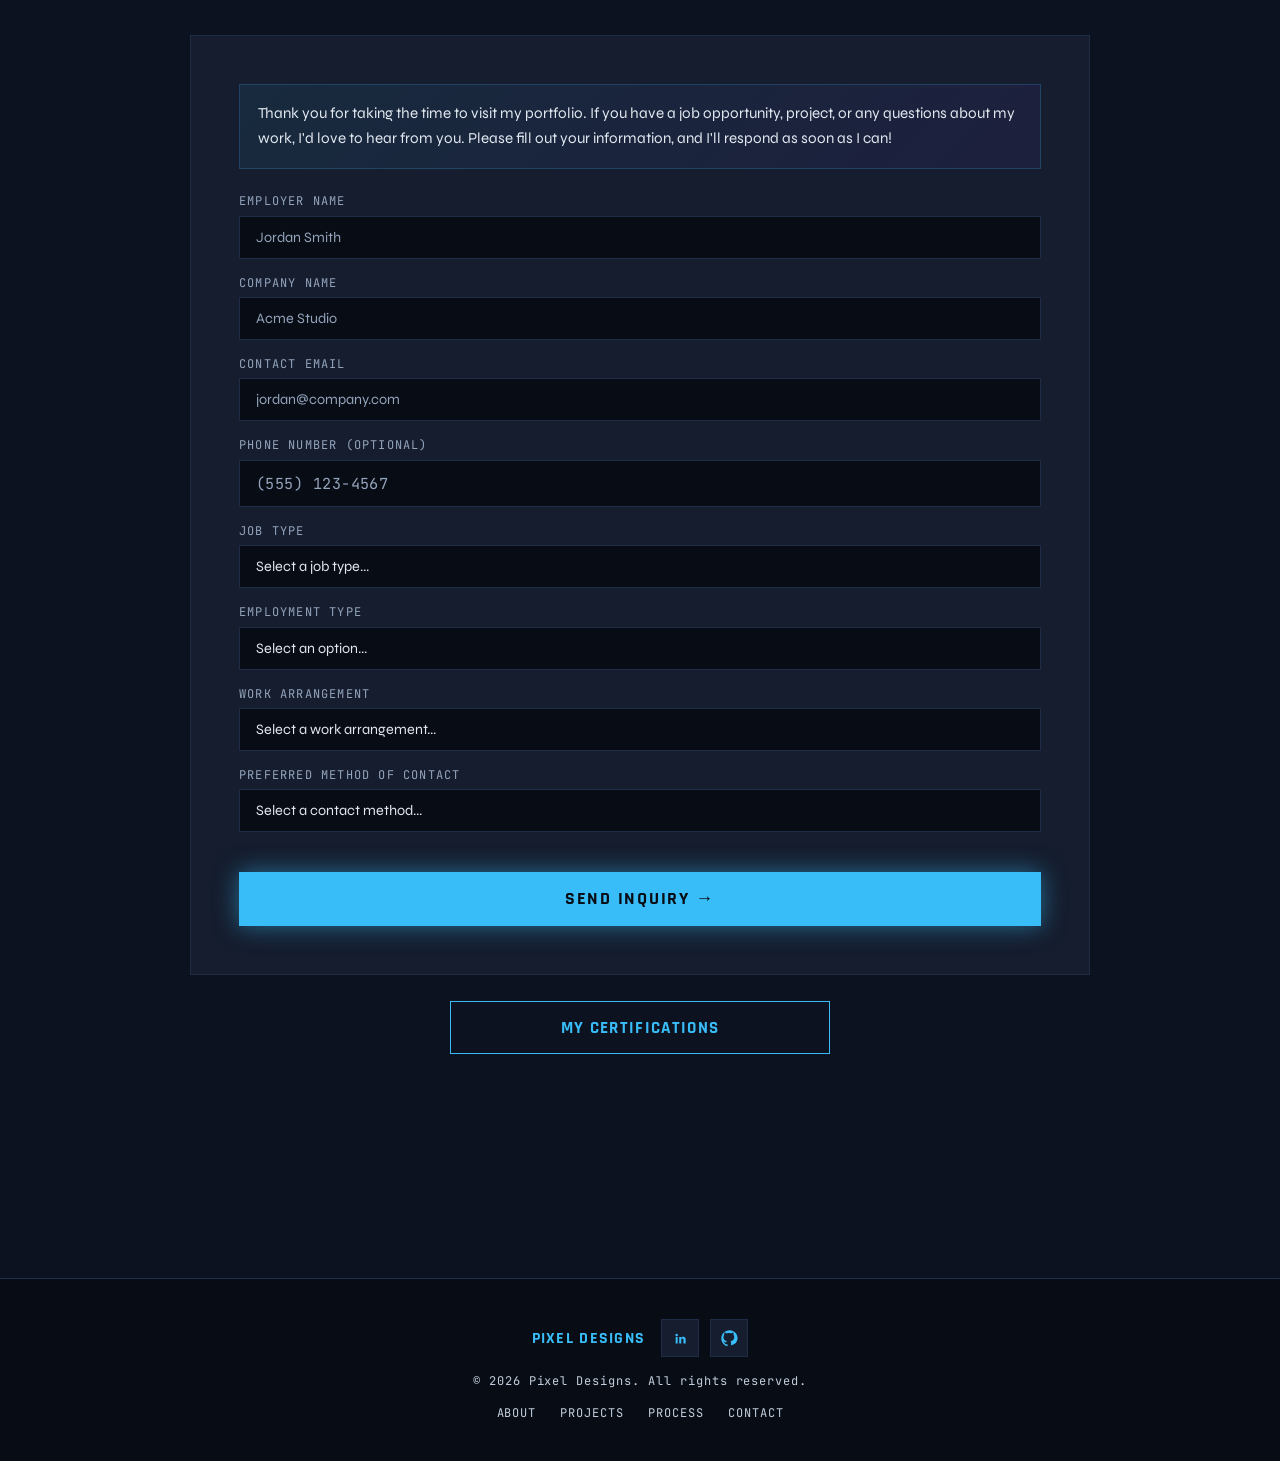
==== commit 073a8aee: "added preview images for vanguard project" ====
--- a/index.html
+++ b/index.html
@@ -525,19 +525,32 @@
           </div>
 
           <!-- Vanguard Intelligence -->
-          <div
-            class="project-card reveal"
-            data-video-modal
-            data-video-src="media/clips/VanguardAiDemo.mp4"
-          >
-            <div class="project-img project-video-wrap">
-              <video
-                muted
-                loop
-                playsinline
-                preload="auto"
-                src="media/clips/VanguardAiDemo.mp4"
-              ></video>
+          <div class="project-card reveal">
+            <div class="project-img ba-strip">
+              <div class="ba-pane">
+                <img
+                  src="media/Login.png"
+                  alt="Vanguard Intelligence mock sign-in screen"
+                  onerror="
+                    this.parentElement.innerHTML =
+                      '<div class=\'project-img-placeholder\'>[media/Login.png]</div>'
+                  "
+                />
+              </div>
+              <div class="ba-pane ba-pane-contain">
+                <img
+                  src="media/TopHalf.png"
+                  alt="Vanguard Intelligence dashboard with signals chart"
+                  onerror="
+                    this.parentElement.innerHTML =
+                      '<div class=\'project-img-placeholder\'>[media/TopHalf.png]</div>'
+                  "
+                />
+              </div>
+              <div hidden>
+                <img src="media/BottomHalf.png" alt="Vanguard Intelligence dashboard source reliability and API health panels" />
+                <img src="media/SignUp.png" alt="Vanguard Intelligence mock sign-up screen" />
+              </div>
               <div class="project-overlay"></div>
             </div>
             <div class="project-body">
@@ -565,7 +578,12 @@
                 <div class="tag">Team Project</div>
               </div>
               <div class="project-links">
-                <button type="button" class="project-link project-link-live">
+                <button
+                  type="button"
+                  class="project-link project-link-live"
+                  data-video-trigger
+                  data-video-src="media/clips/VanguardAiDemo.mp4"
+                >
                   View Demo
                 </button>
                 <a
--- a/styles.css
+++ b/styles.css
@@ -1089,6 +1089,12 @@
   height: 100%;
   object-fit: cover;
   display: block;
+}
+.ba-pane-contain {
+  background: var(--bg3);
+}
+.ba-pane-contain img {
+  object-fit: contain;
 }
 
 /* ─── PROCESS ───────────────────────────────────── */
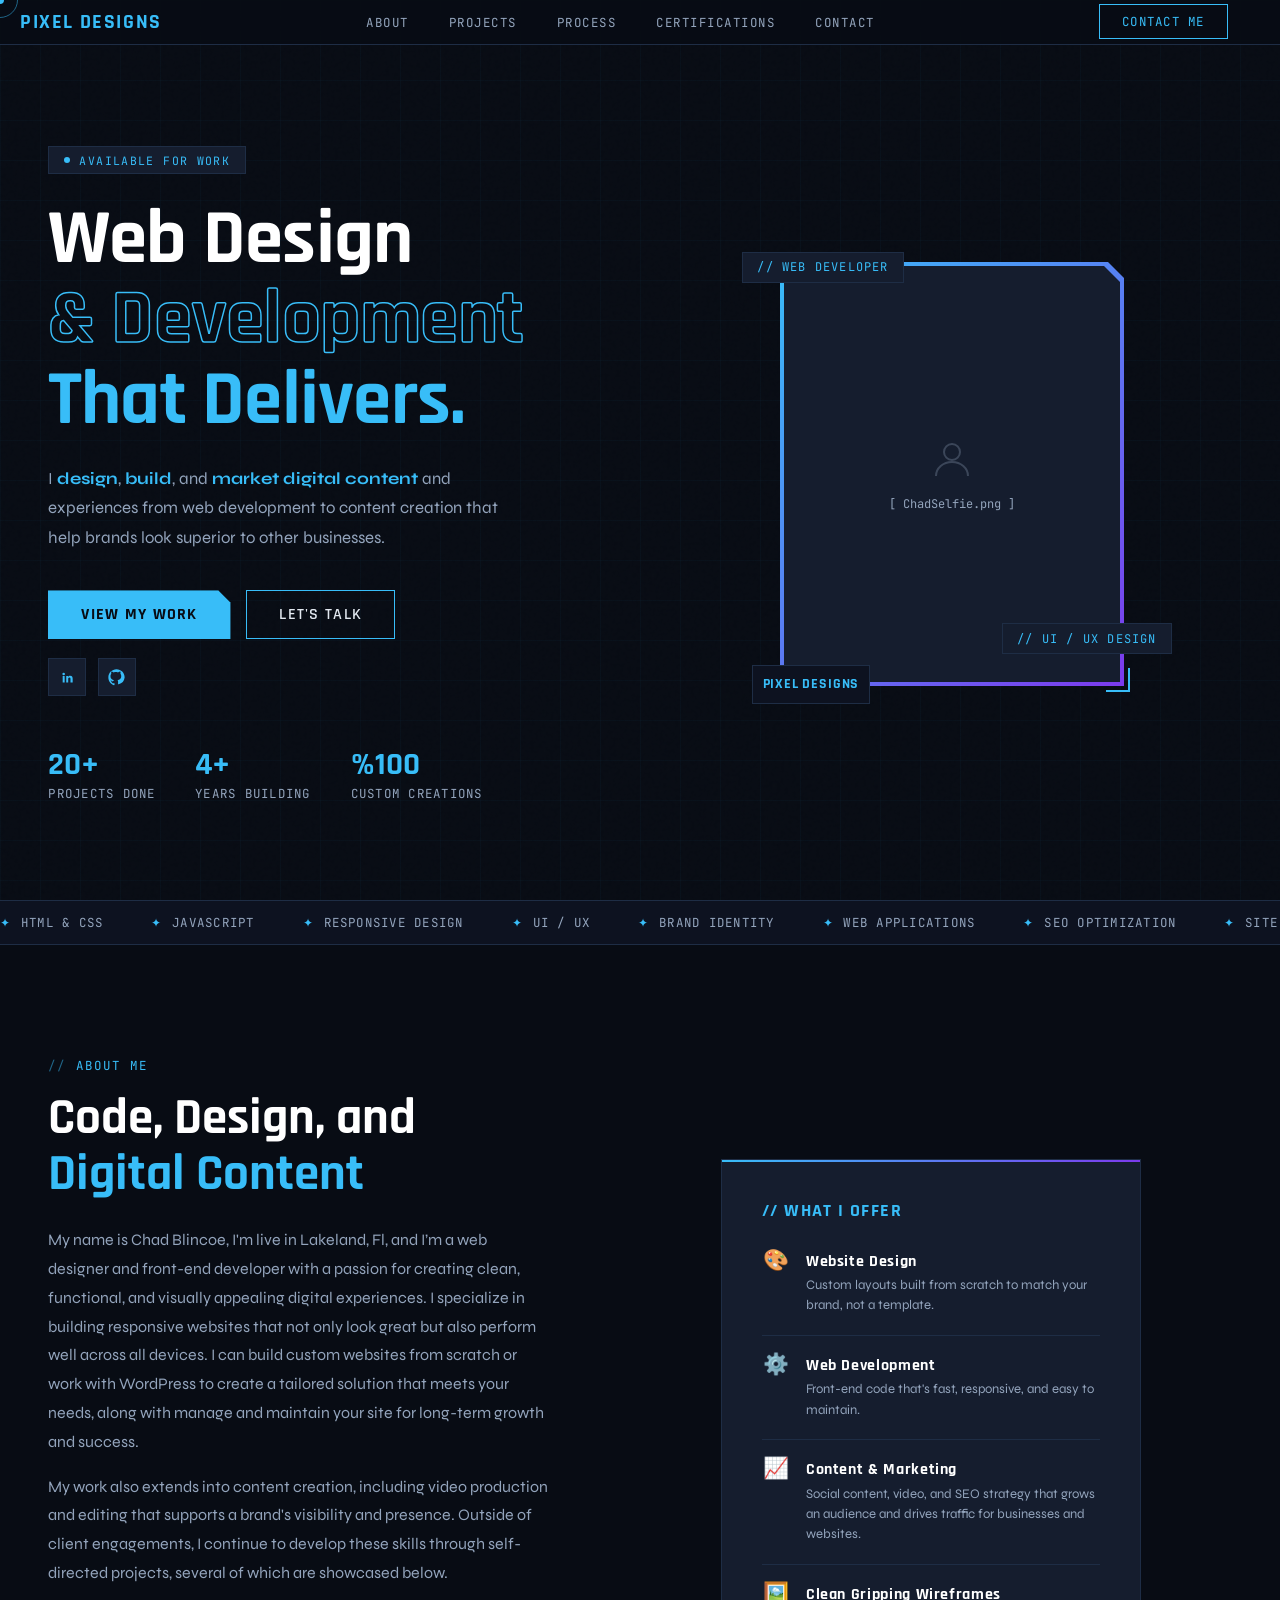
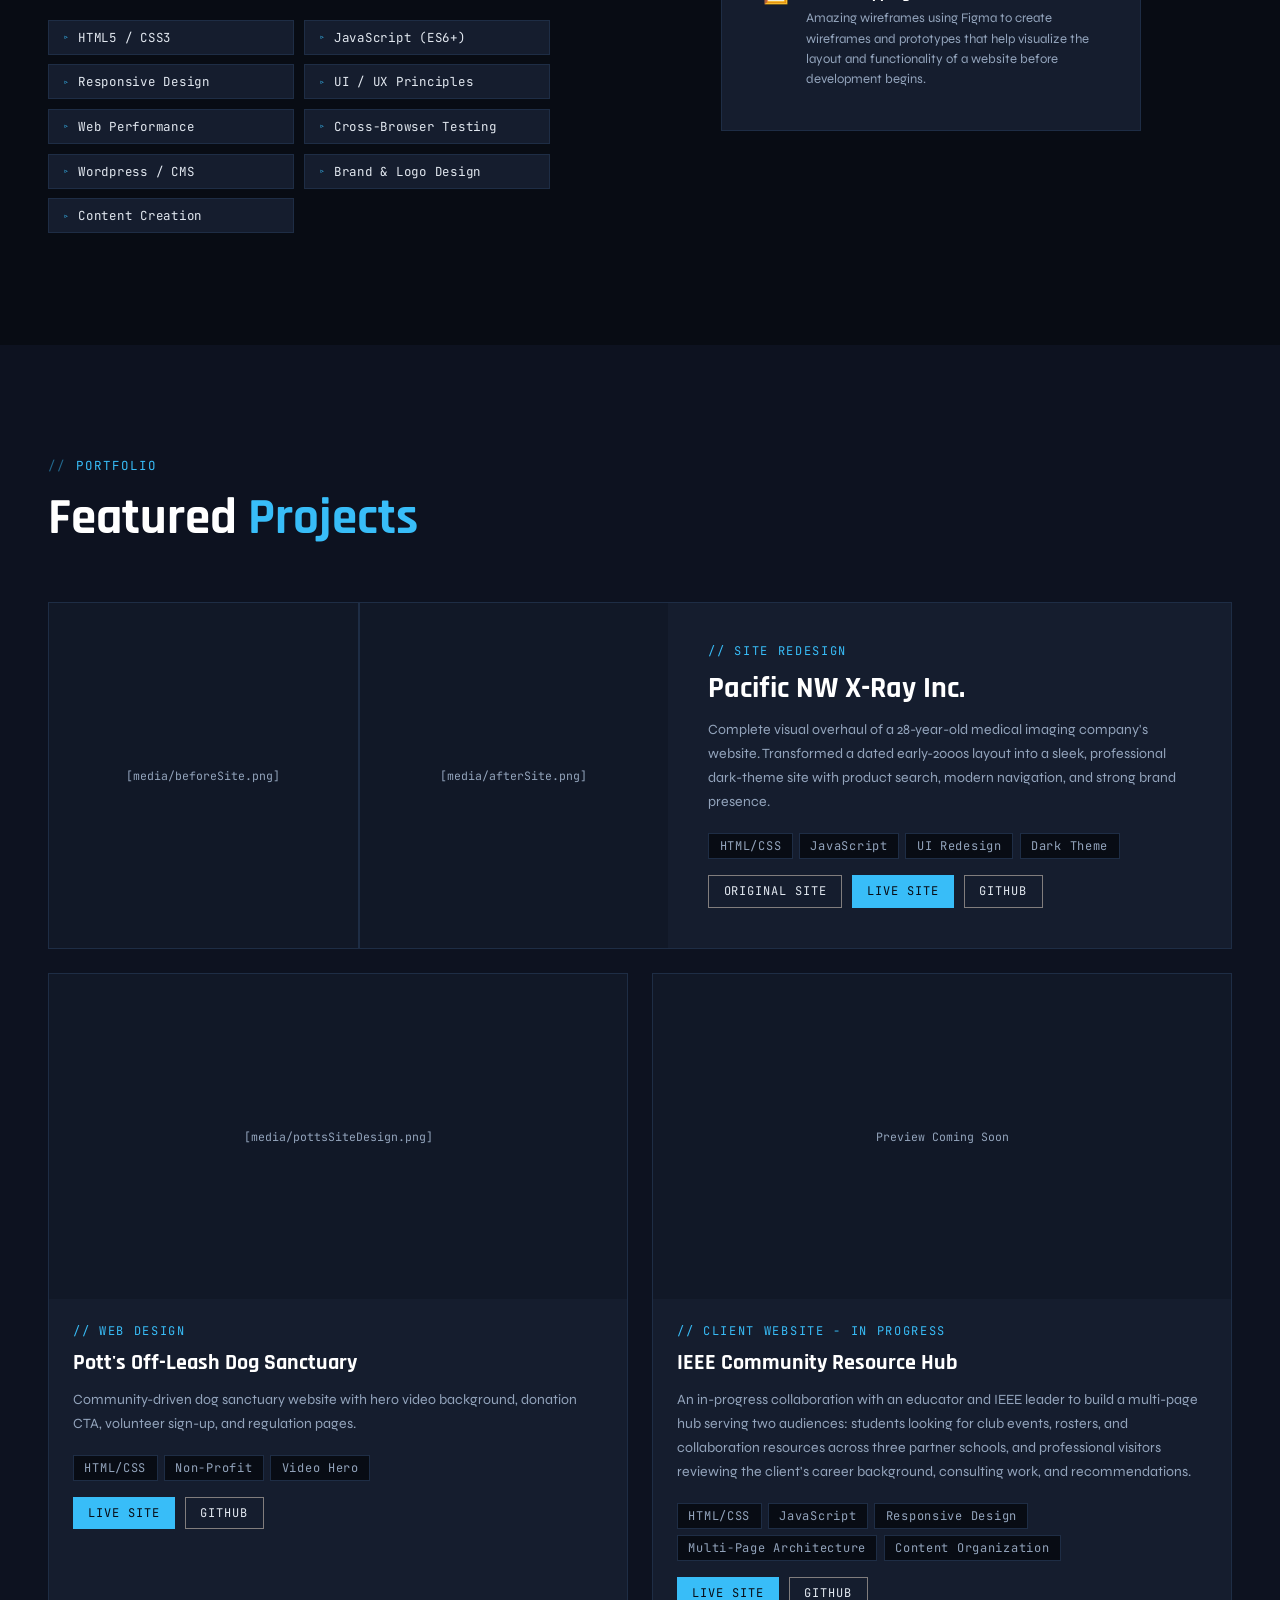
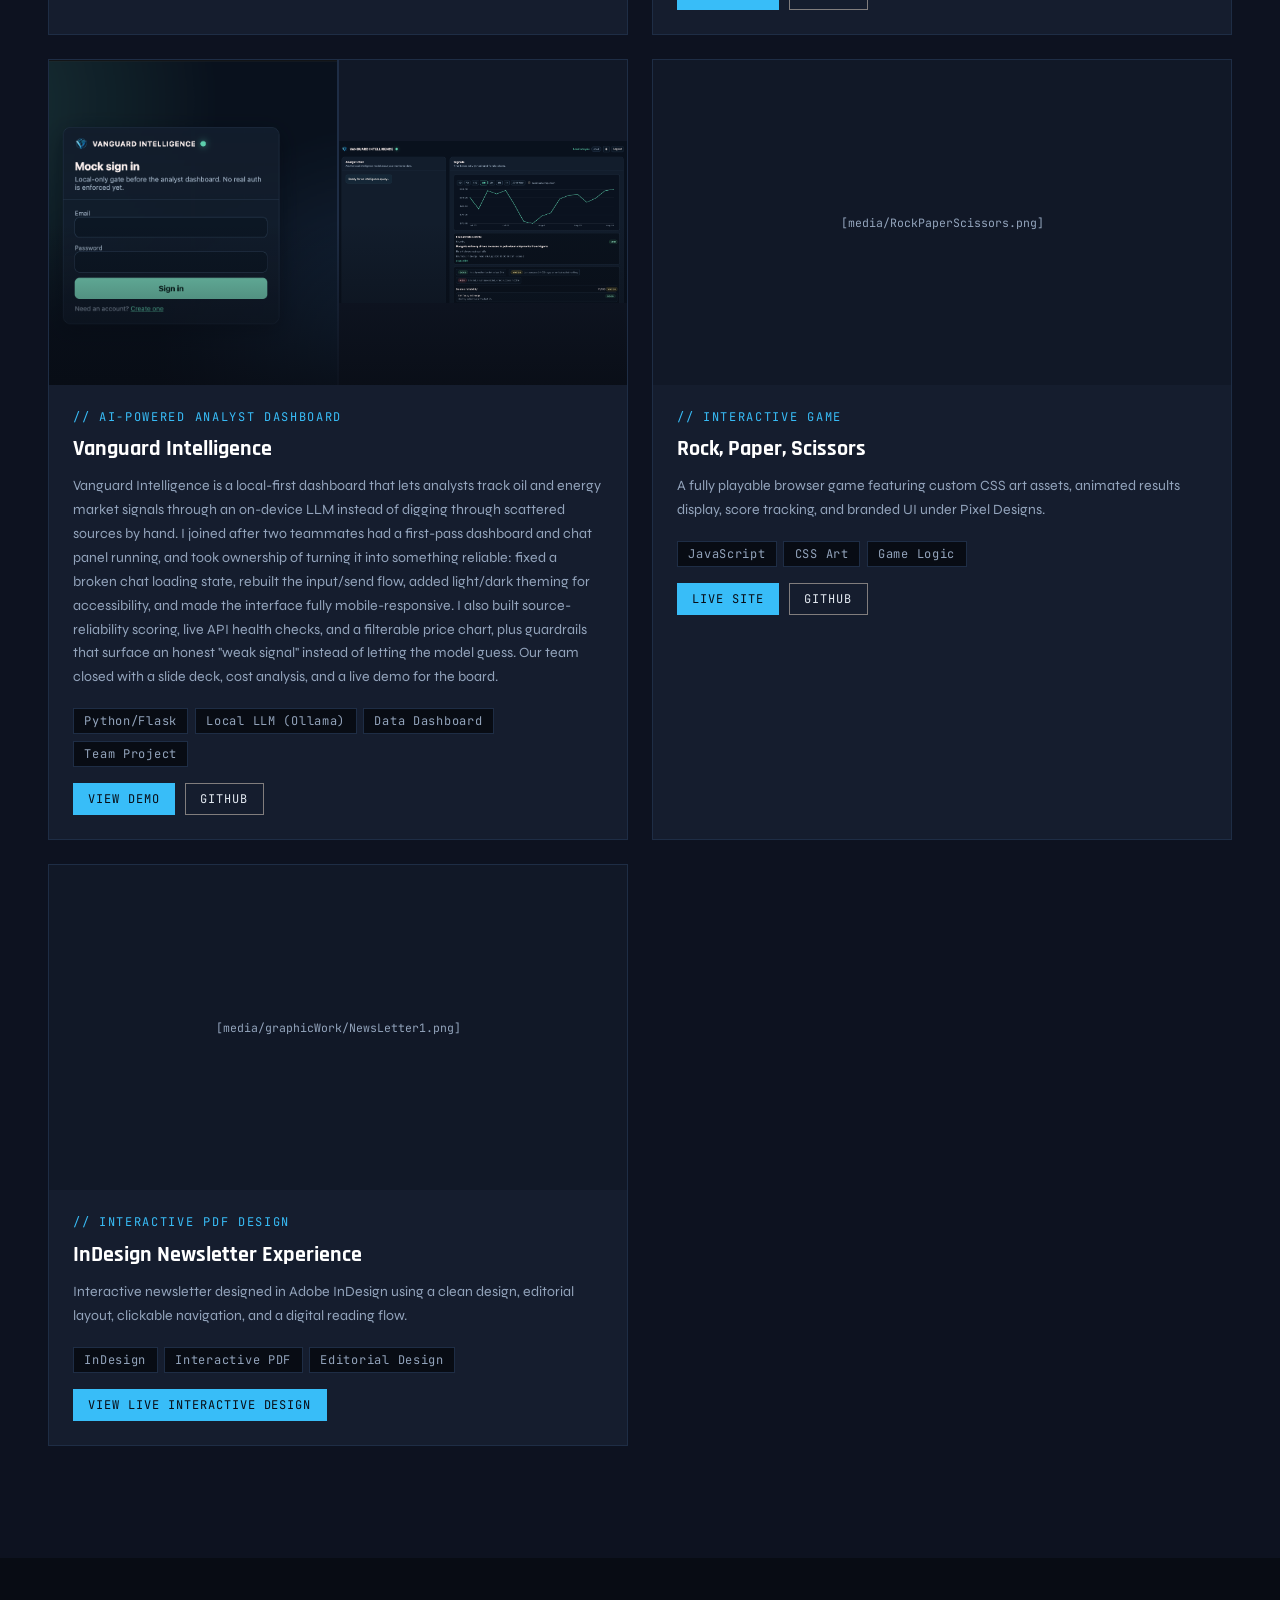
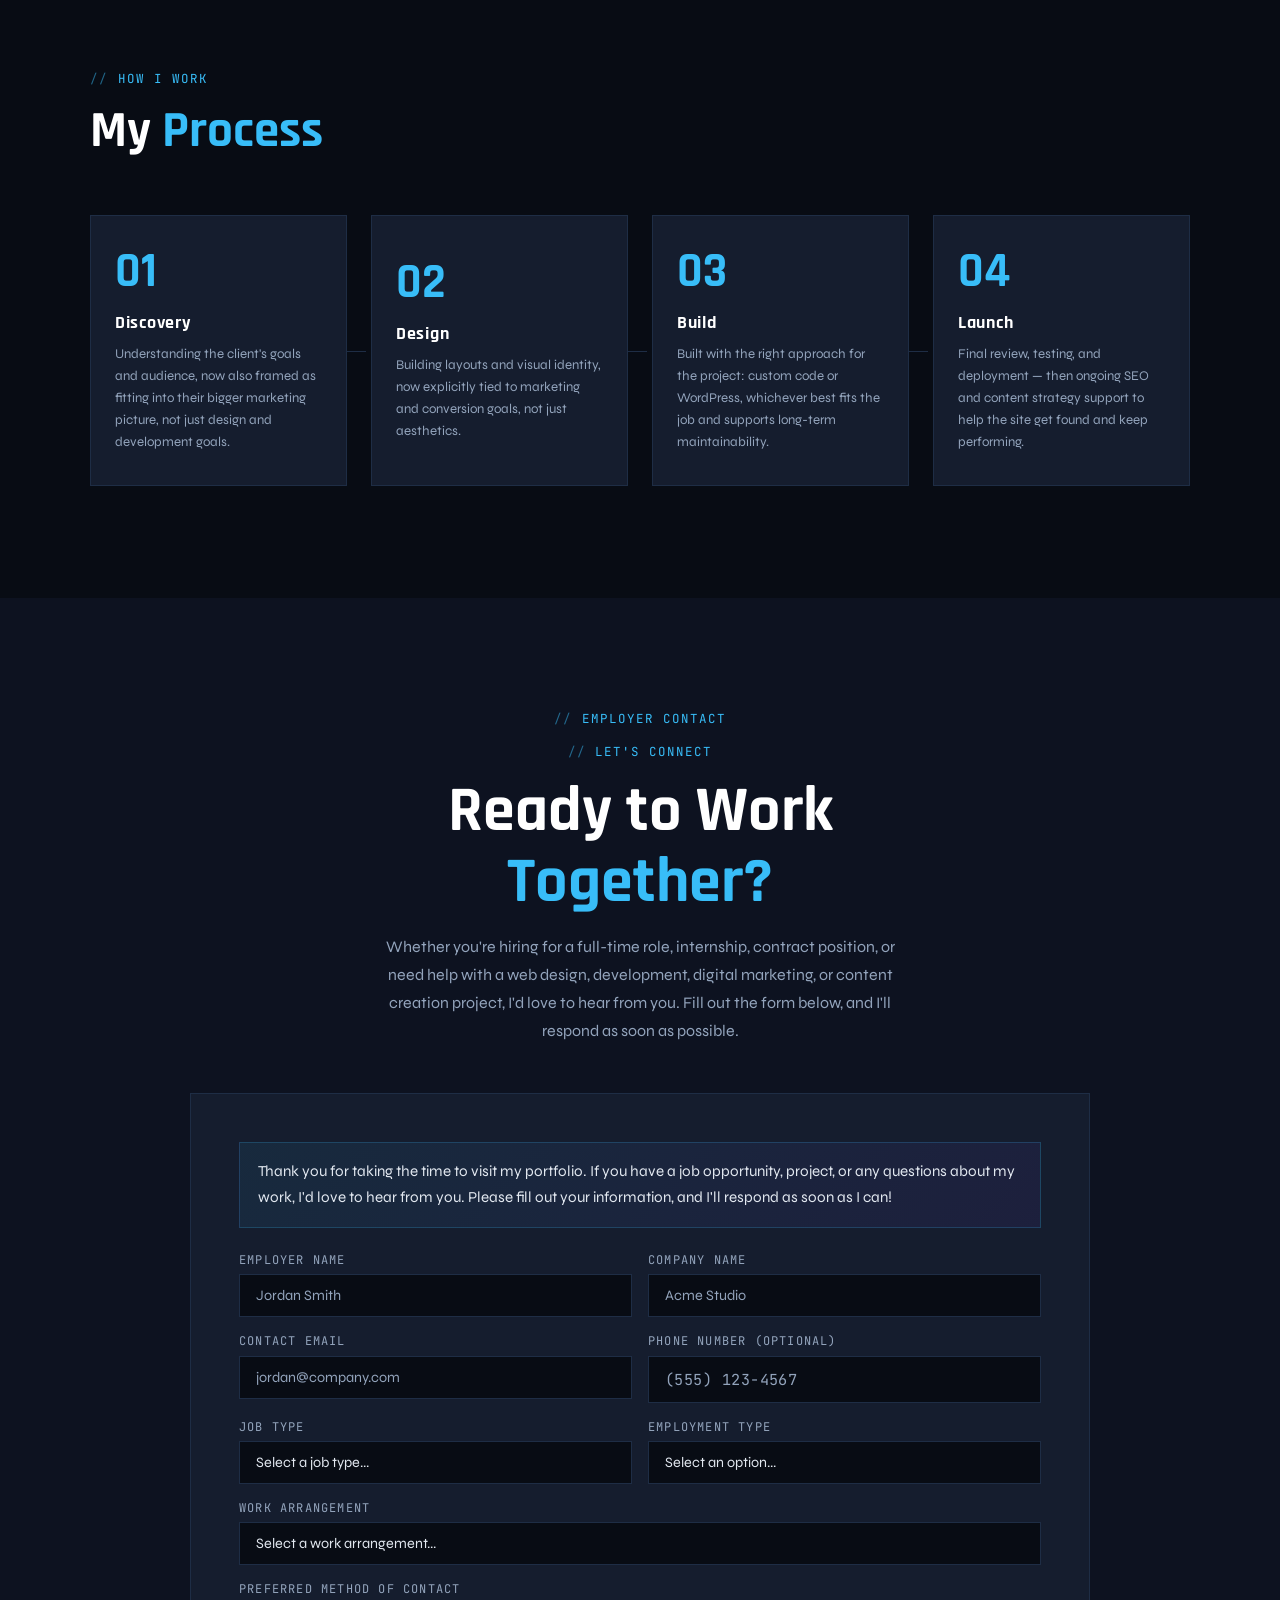
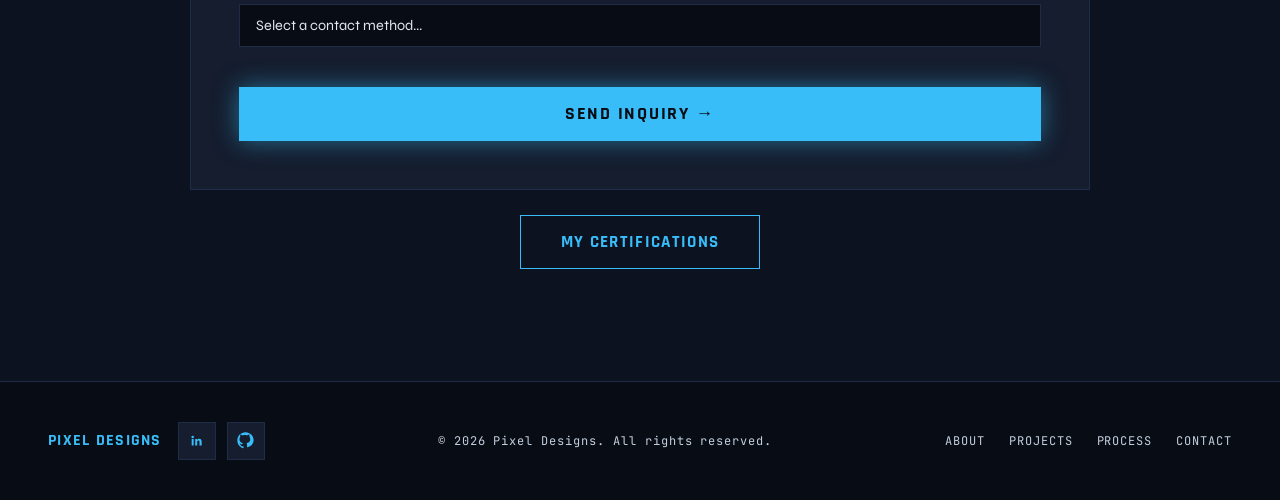
==== commit 067c399a: "fixed back to top button from covering footer text" ====
--- a/index.html
+++ b/index.html
@@ -83,7 +83,7 @@
             I <span class="hero-sub-accent hero-sub-accent--1">design</span>,
             <span class="hero-sub-accent hero-sub-accent--2">build</span>, and
             <span class="hero-sub-accent hero-sub-accent--3">market digital content</span>
-            and experiences — from web development to content creation — that
+            and experiences  from web development to content creation  that
             help brands look superior to other businesses.
           </p>
           <div class="hero-actions">
@@ -734,9 +734,10 @@
             </div>
             <div class="project-arrow">↗</div>
           </div>
-        </div>
-      </div>
-    </section> -->
+          -->
+        </div>
+      
+    </section>
 
     <!-- ─── PROCESS ───────────────────────────────────── -->
     <section id="process">
--- a/styles.css
+++ b/styles.css
@@ -22,14 +22,22 @@
 
 html {
   scroll-behavior: smooth;
+  overflow-x: hidden;
 }
 
 body {
   font-family: "Syne", sans-serif;
   background: var(--bg);
   color: var(--text);
+  width: 100%;
+  max-width: 100%;
   overflow-x: hidden;
   cursor: none;
+}
+
+img,
+video {
+  max-width: 100%;
 }
 body.modal-open {
   overflow: hidden;
@@ -1743,7 +1751,7 @@
 .back-to-top {
   position: fixed;
   right: 1.2rem;
-  bottom: 4.6rem;
+  bottom: calc(4.6rem + var(--btt-lift, 0px));
   width: 44px;
   height: 44px;
   border: 1px solid var(--accent);
@@ -1783,7 +1791,7 @@
 .back-to-top-text {
   position: fixed;
   right: 1.2rem;
-  bottom: 2rem;
+  bottom: calc(2rem + var(--btt-lift, 0px));
   width: 44px;
   text-align: center;
   font-family: "JetBrains Mono", monospace;
@@ -1840,161 +1848,198 @@
 
 /* ─── RESPONSIVE ────────────────────────────────── */
 @media (max-width: 900px) {
+  #hero,
+  #about,
+  #projects,
+  #process,
+  #contact {
+    padding-left: 1.5rem;
+    padding-right: 1.5rem;
+  }
+
+  nav {
+    display: grid;
+    grid-template-columns: auto 1fr;
+    align-items: center;
+    padding: 0.75rem 1.2rem;
+  }
+  .nav-logo-text {
+    display: none;
+  }
+  .nav-logo img {
+    height: 94px;
+  }
+  .nav-actions {
+    justify-self: end;
+    width: auto;
+    justify-content: flex-end;
+    margin-left: 0;
+    gap: 0.75rem;
+  }
+  .nav-cta {
+    margin-right: 0;
+    margin-left: 0;
+    order: 1;
+  }
+  #hero {
+    padding-top: 8rem;
+  }
+  .nav-links {
+    display: none;
+  }
+  .nav-toggle {
+    display: inline-flex;
+    order: 2;
+  }
+  .mobile-nav-menu {
+    display: flex;
+    grid-column: 1 / -1;
+    flex-direction: column;
+    align-items: center;
+    gap: 0.85rem;
+    max-height: 0;
+    overflow: hidden;
+    margin-top: 0.3rem;
+    padding: 0 0.35rem;
+    border-top: 1px solid transparent;
+    opacity: 0;
+    pointer-events: none;
+    transition:
+      max-height 0.25s ease,
+      opacity 0.2s ease,
+      padding 0.2s ease,
+      border-color 0.2s ease;
+  }
+  nav.mobile-nav-open .mobile-nav-menu {
+    max-height: 18rem;
+    padding: 1rem 0.35rem 0.5rem;
+    border-top-color: var(--border);
+    opacity: 1;
+    pointer-events: auto;
+  }
+  .mobile-nav-menu a {
+    color: var(--muted);
+    text-decoration: none;
+    font-family: "JetBrains Mono", monospace;
+    font-size: 1.05rem;
+    letter-spacing: 0.12em;
+    text-transform: uppercase;
+  }
+  .mobile-nav-menu a:hover {
+    color: var(--accent);
+  }
+  .hero-inner {
+    grid-template-columns: 1fr;
+  }
+  .hero-visual {
+    display: none;
+  }
+  .hero-mobile-portrait {
+    display: block;
+  }
+  .hero-sub,
+  .about-text,
+  .contact-sub {
+    max-width: none;
+  }
+  .about-inner {
+    grid-template-columns: 1fr;
+  }
+  .about-card {
+    max-width: none;
+  }
+  .projects-grid {
+    grid-template-columns: 1fr;
+  }
+  .project-card.featured {
+    grid-column: span 1;
+    grid-template-columns: 1fr;
+  }
+  .project-card.featured .ba-strip {
+    grid-template-columns: 1fr;
+  }
+  .project-card.featured .ba-pane {
+    min-height: 180px;
+  }
+  .project-card.featured .ba-pane img {
+    object-fit: contain;
+    background: var(--bg3);
+  }
+  .project-card.featured .project-body {
+    padding: 1.75rem;
+  }
+  .process-steps {
+    grid-template-columns: 1fr 1fr;
+  }
+  .step-connector {
+    display: none;
+  }
+  .form-row {
+    grid-template-columns: 1fr;
+  }
+  .form-group.full {
+    grid-column: span 1;
+  }
+  .contact-form {
+    padding: 1.5rem;
+  }
+  .certifications-cta {
+    width: 100%;
+    max-width: 380px;
+  }
+  footer {
+    flex-direction: column;
+    gap: 1rem;
+    text-align: center;
+    padding: 2.5rem 1.5rem;
+  }
   .footer-left {
     flex-direction: column;
     justify-content: center;
     width: 100%;
   }
-
+  .footer-links {
+    flex-wrap: wrap;
+    justify-content: center;
+  }
   .footer-socials {
     justify-content: center;
     width: 100%;
   }
-}
-nav {
-  display: grid;
-  grid-template-columns: auto 1fr;
-  align-items: center;
-  padding: 0.75rem 1.2rem;
-}
-.nav-logo-text {
-  display: none;
-}
-.nav-logo img {
-  height: 94px;
-}
-.nav-actions {
-  justify-self: end;
-  width: auto;
-  justify-content: flex-end;
-  margin-left: 0;
-  gap: 0.75rem;
-}
-.nav-cta {
-  margin-right: 0;
-  margin-left: 0;
-  order: 1;
-}
-#hero {
-  padding-top: 8rem;
-}
-.nav-links {
-  display: none;
-}
-.nav-toggle {
-  display: inline-flex;
-  order: 2;
-}
-.mobile-nav-menu {
-  display: flex;
-  grid-column: 1 / -1;
-  flex-direction: column;
-  align-items: center;
-  gap: 0.85rem;
-  max-height: 0;
-  overflow: hidden;
-  margin-top: 0.3rem;
-  padding: 0 0.35rem;
-  border-top: 1px solid transparent;
-  opacity: 0;
-  pointer-events: none;
-  transition:
-    max-height 0.25s ease,
-    opacity 0.2s ease,
-    padding 0.2s ease,
-    border-color 0.2s ease;
-}
-nav.mobile-nav-open .mobile-nav-menu {
-  max-height: 18rem;
-  padding: 1rem 0.35rem 0.5rem;
-  border-top-color: var(--border);
-  opacity: 1;
-  pointer-events: auto;
-}
-.mobile-nav-menu a {
-  color: var(--muted);
-  text-decoration: none;
-  font-family: "JetBrains Mono", monospace;
-  font-size: 1.3 rem;
-  letter-spacing: 0.12em;
-  text-transform: uppercase;
-}
-.mobile-nav-menu a:hover {
-  color: var(--accent);
-}
-.hero-inner {
-  grid-template-columns: 1fr;
-}
-
-.hero-visual {
-  display: none;
-}
-.hero-mobile-portrait {
-  display: block;
-}
-.about-inner {
-  grid-template-columns: 1fr;
-}
-.projects-grid {
-  grid-template-columns: 1fr;
-}
-.project-card.featured {
-  grid-column: span 1;
-  grid-template-columns: 1fr;
-}
-.project-card.featured .ba-strip {
-  grid-template-columns: 1fr;
-}
-.project-card.featured .ba-pane {
-  min-height: 180px;
-}
-.project-card.featured .ba-pane img {
-  object-fit: contain;
-  background: var(--bg3);
-}
-.process-steps {
-  grid-template-columns: 1fr 1fr;
-}
-.form-row {
-  grid-template-columns: 1fr;
-}
-.form-group.full {
-  grid-column: span 1;
-}
-.certifications-cta {
-  width: 100%;
-  max-width: 380px;
-}
-footer {
-  flex-direction: column;
-  gap: 1rem;
-  text-align: center;
-}
-.back-to-top {
-  right: 0.9rem;
-  bottom: 3.9rem;
-}
-.back-to-top-text {
-  right: 0.9rem;
-  bottom: 1.6rem;
-}
-.image-modal {
-  padding: 0.75rem;
-}
-.image-modal__dialog {
-  padding: 0.65rem;
-}
-.image-modal__preview,
-.image-modal__stage {
-  height: min(54vh, 460px);
-  min-height: min(54vh, 460px);
-}
-.image-modal__thumb {
-  width: 66px;
-  height: 48px;
+  .back-to-top {
+    right: 0.9rem;
+    bottom: calc(3.9rem + var(--btt-lift, 0px));
+  }
+  .back-to-top-text {
+    right: 0.9rem;
+    bottom: calc(1.6rem + var(--btt-lift, 0px));
+  }
+  .image-modal {
+    padding: 0.75rem;
+  }
+  .image-modal__dialog {
+    padding: 0.65rem;
+  }
+  .image-modal__preview,
+  .image-modal__stage {
+    height: min(54vh, 460px);
+    min-height: min(54vh, 460px);
+  }
+  .image-modal__thumb {
+    width: 66px;
+    height: 48px;
+  }
 }
 
 @media (max-width: 560px) {
+  #hero,
+  #about,
+  #projects,
+  #process,
+  #contact {
+    padding-left: 1.15rem;
+    padding-right: 1.15rem;
+  }
   nav {
     padding: 0.65rem 0.9rem;
   }
@@ -2023,6 +2068,25 @@
     grid-column: 3;
     justify-self: end;
   }
+  .hero-title {
+    font-size: 2.5rem;
+  }
+  .hero-stats {
+    flex-wrap: wrap;
+    gap: 1.25rem 1.75rem;
+  }
+  .skills-grid {
+    grid-template-columns: 1fr;
+  }
+  .about-card {
+    padding: 1.5rem;
+  }
+  .contact-form {
+    padding: 1.25rem;
+  }
+  .project-card.featured .project-body {
+    padding: 1.5rem;
+  }
   .process-steps {
     grid-template-columns: 1fr;
   }
